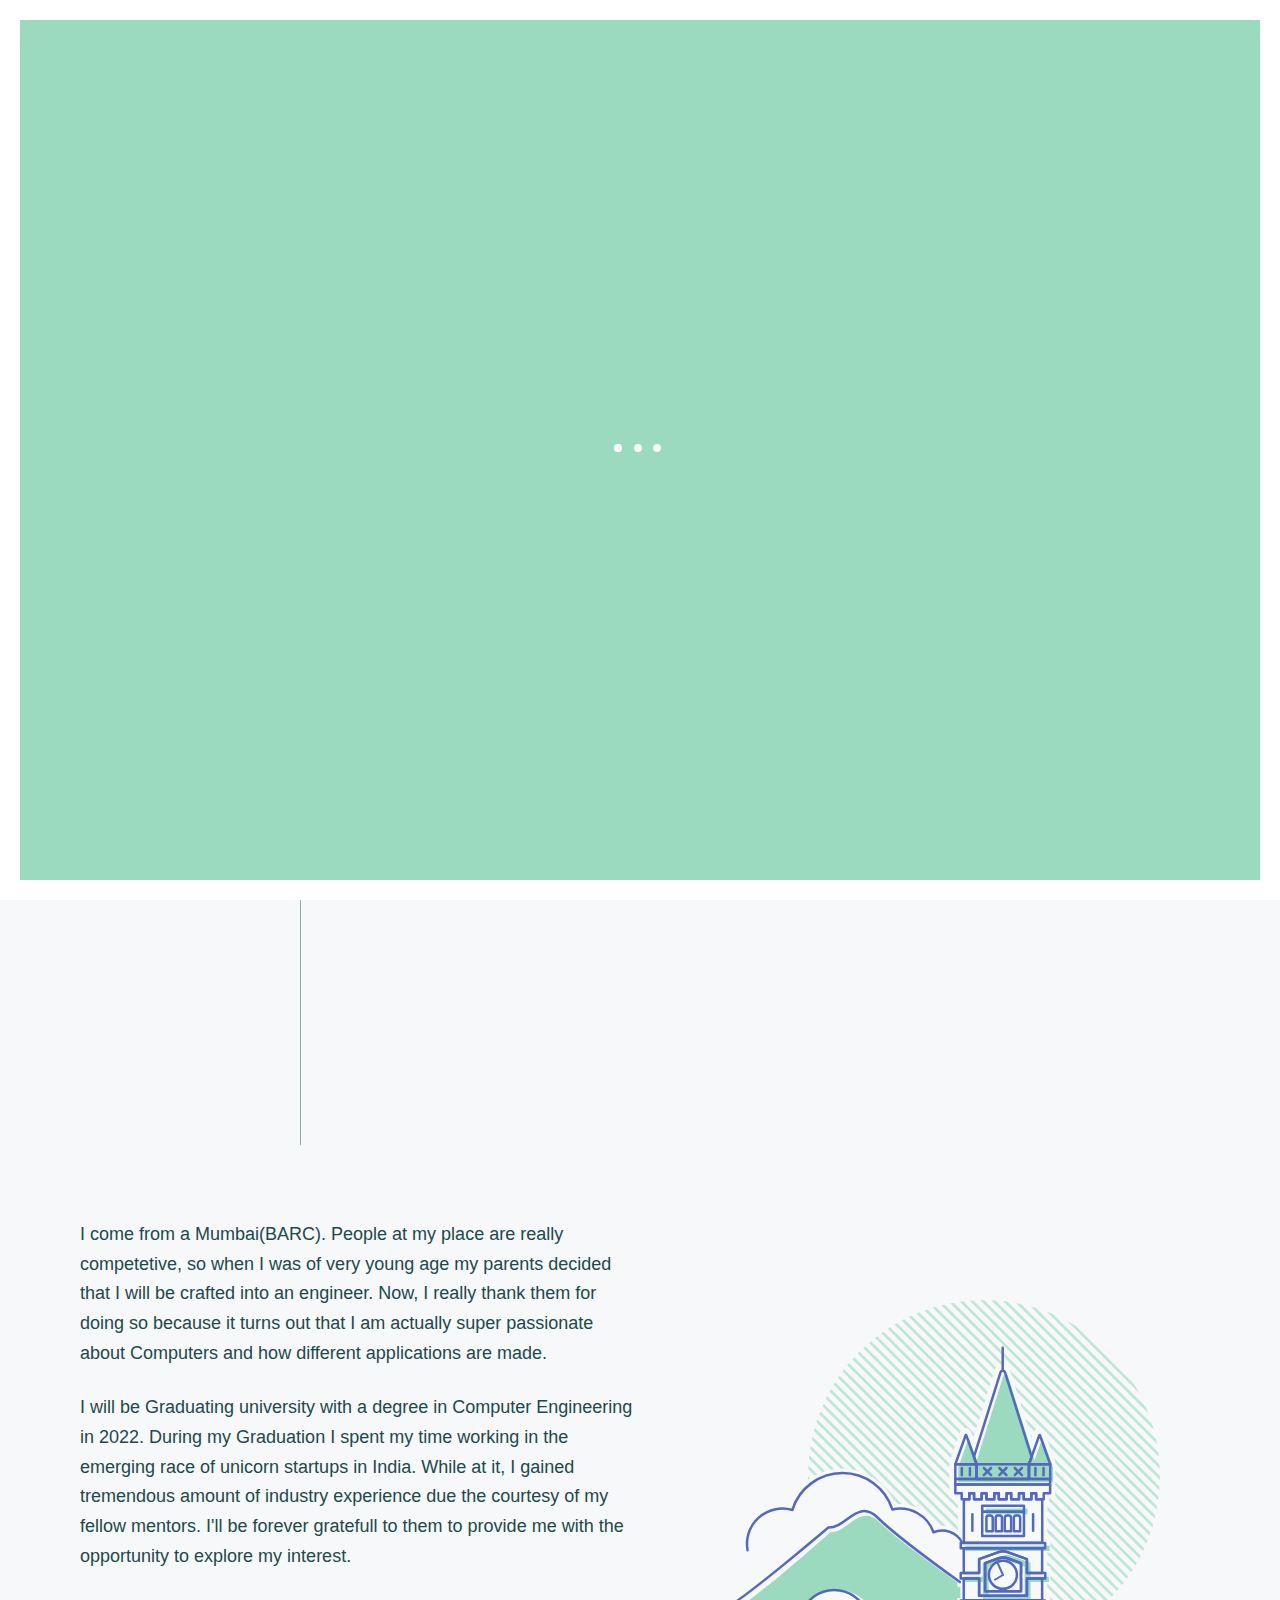
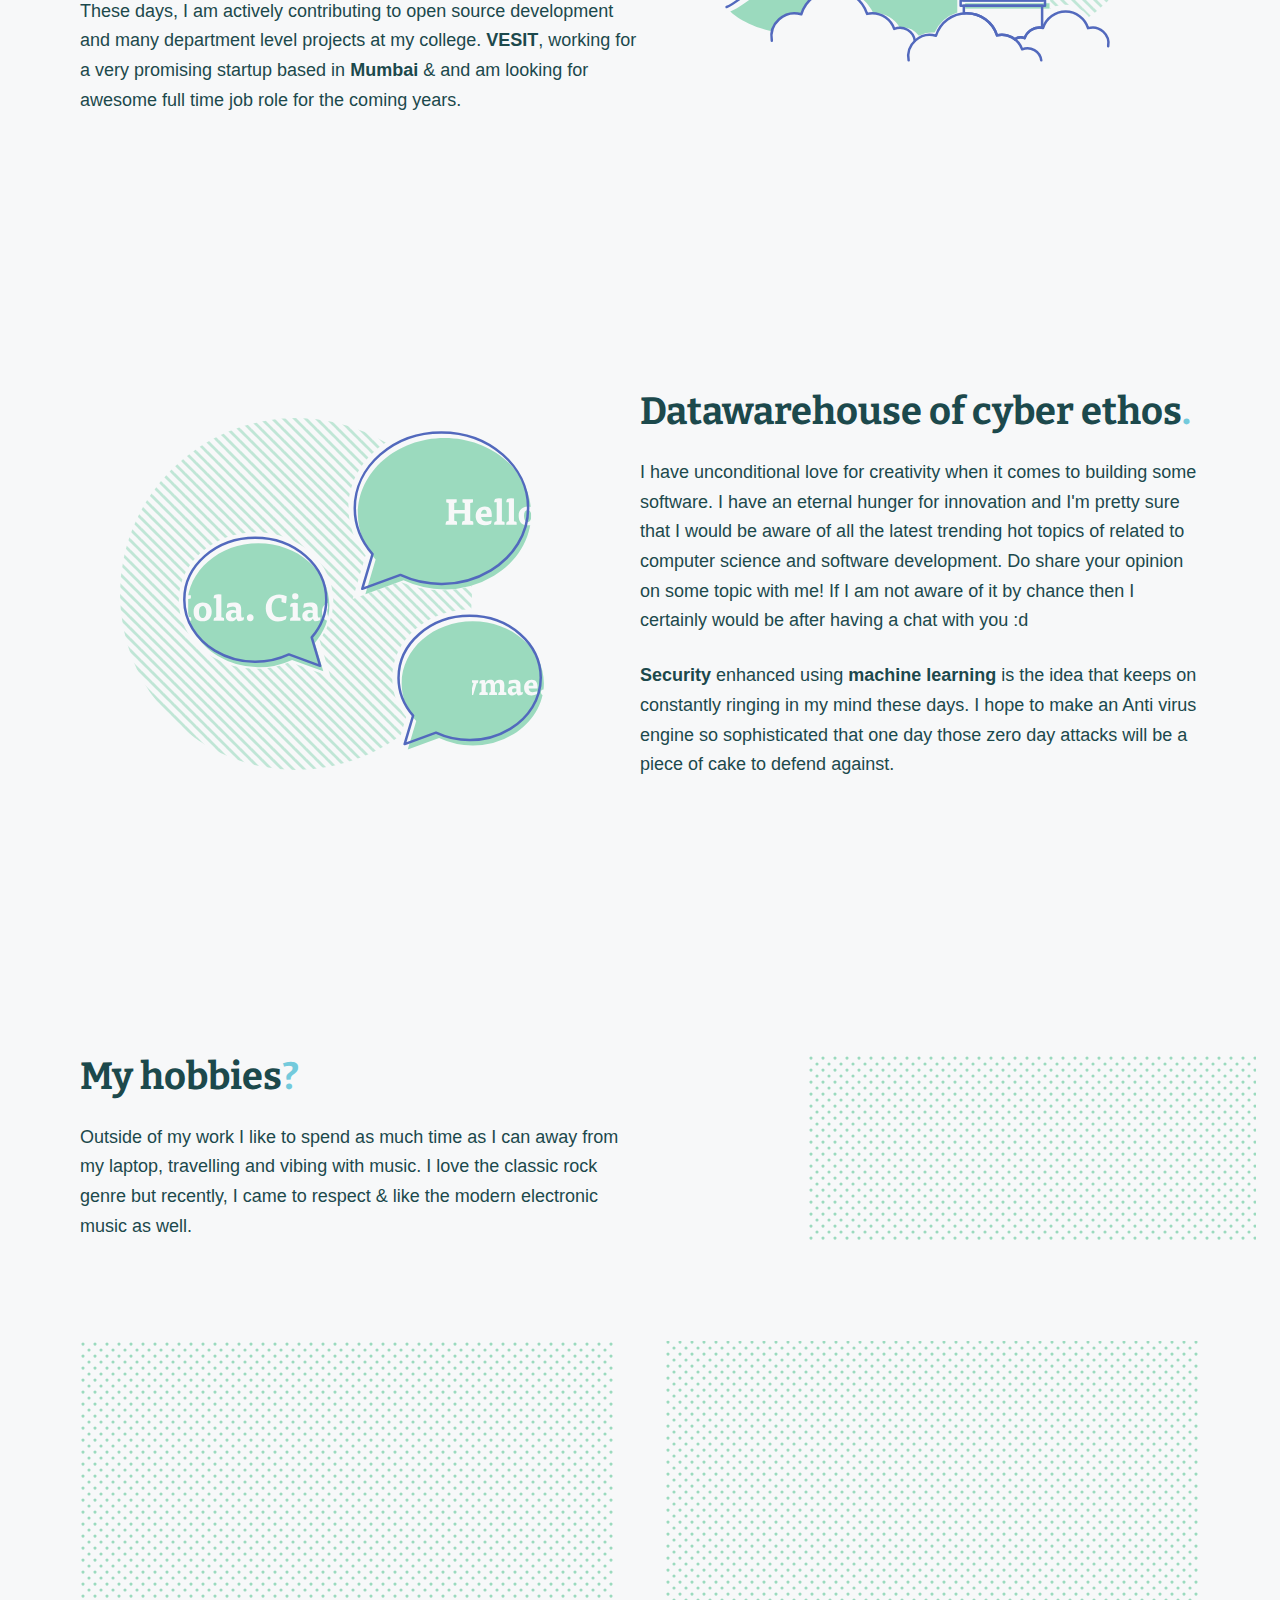
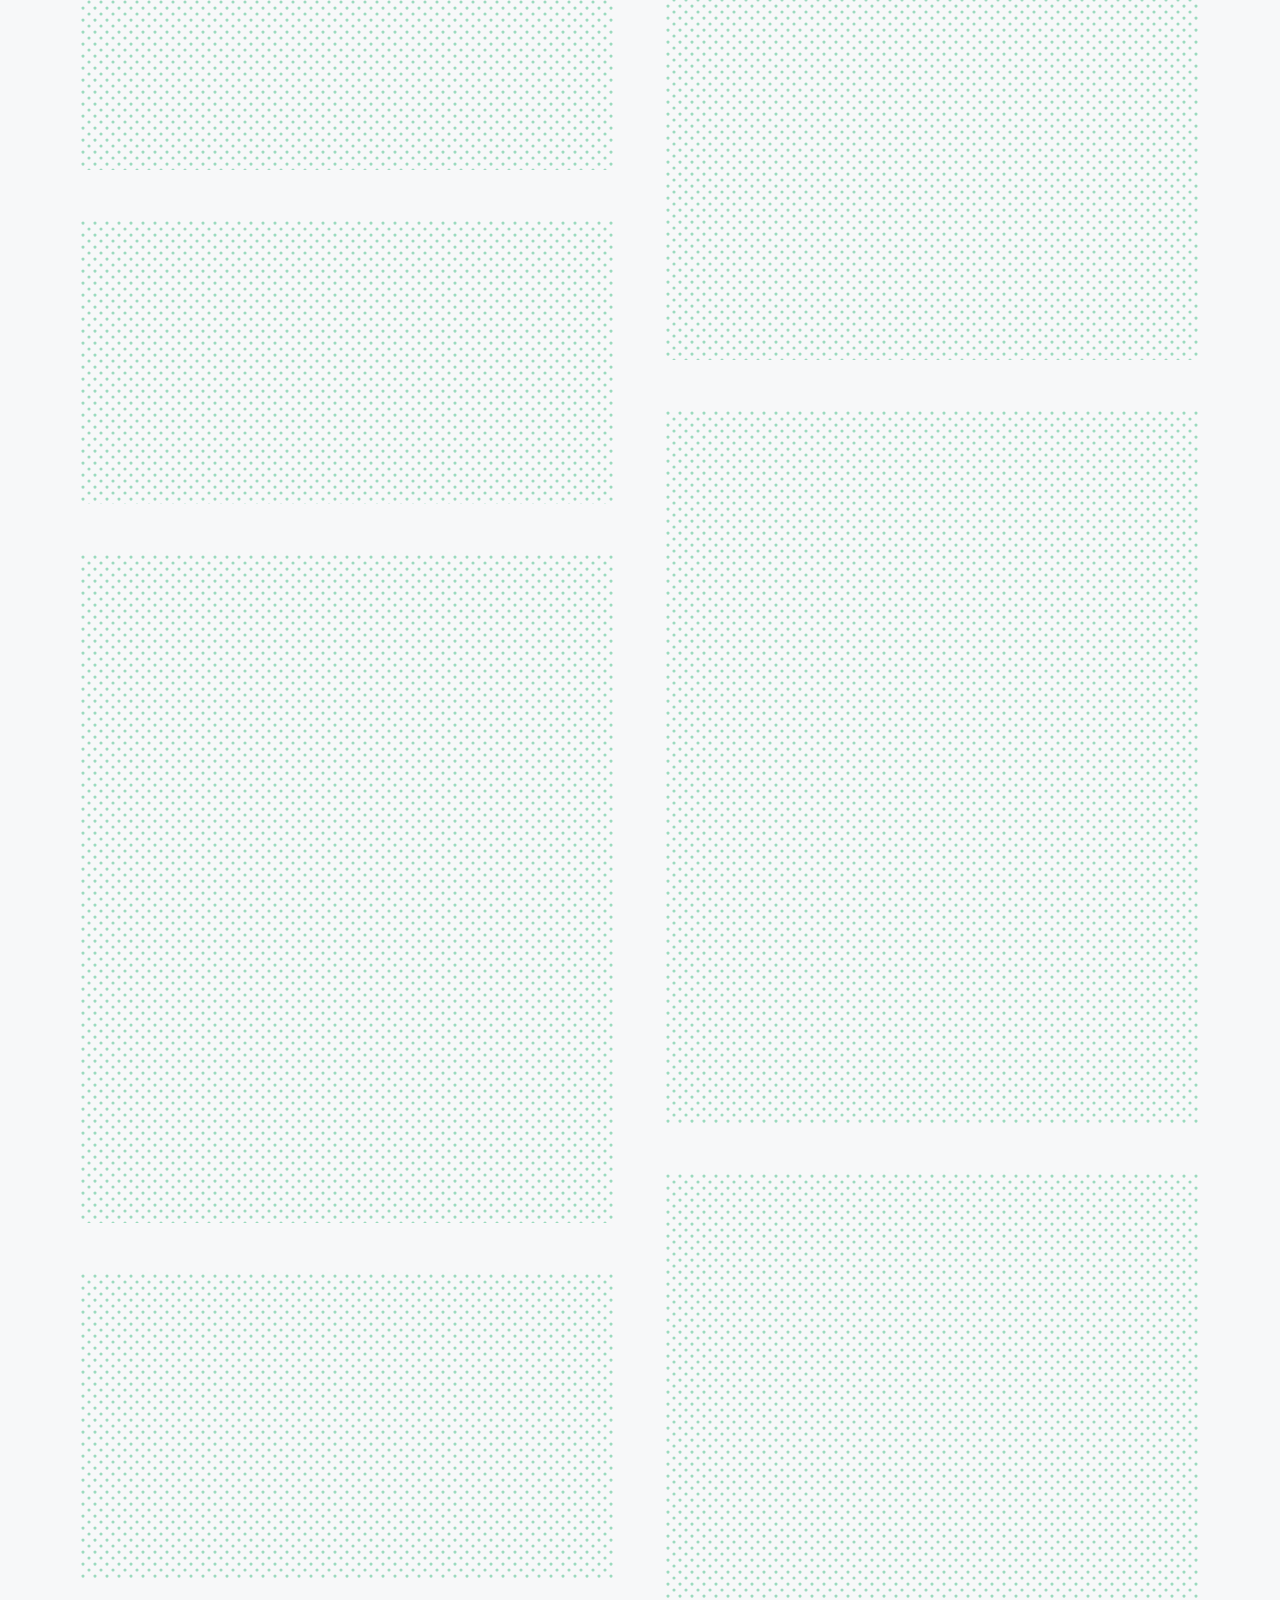
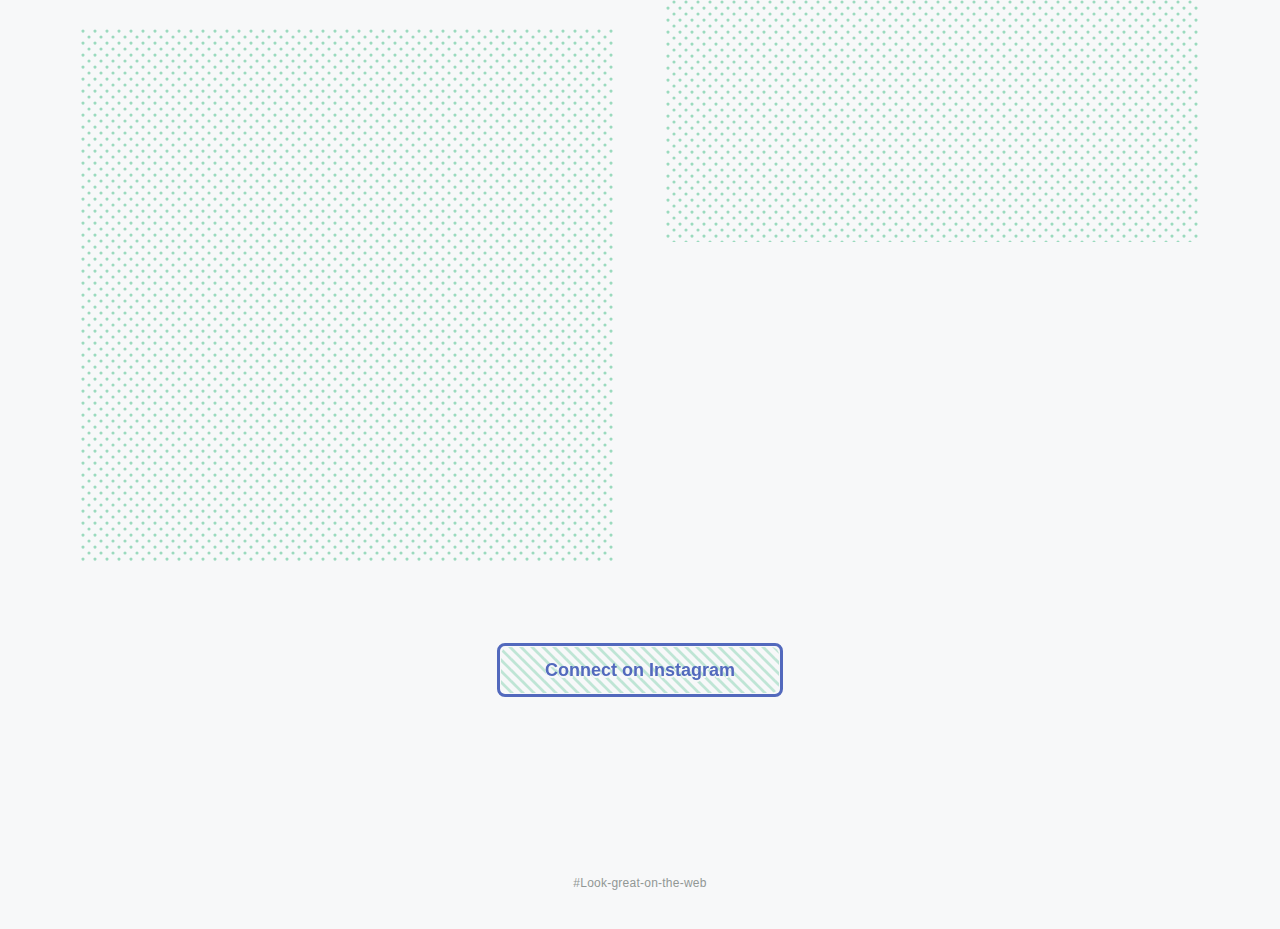
==== about/index.html @ edef2be3 "Updated portfolio" ====
<!DOCTYPE html>
<html class="no-js" lang="en">
  <meta http-equiv="content-type" content="text/html;charset=UTF-8" />
  <head>
    <meta charset="UTF-8" />
    <meta name="viewport" content="width=device-width,initial-scale=1" />
    <meta http-equiv="X-UA-Compatible" content="ie=edge" />
    <title>Who I am - Aditya Mohan</title>
    <meta
      name="description"
      content="I&#39;m a developer, designer and linguist who has been building for the web in some capacity since 2001."
    />
    <meta name="theme-color" content="#9bdabe" />
    <meta name="color-scheme" content="only light" />
    <link
      rel="apple-touch-icon"
      sizes="180x180"
      href="../assets/img/apple-touch-icon.png"
    />
    <link
      rel="icon"
      type="image/png"
      sizes="32x32"
      href="../assets/img/favicon-32x32.png"
    />
    <link
      rel="icon"
      type="image/png"
      sizes="16x16"
      href="../assets/img/favicon-16x16.png"
    />
    <link rel="icon" type="image/png" href="../assets/img/favicon.ico" />
    <meta property="og:site_name" content="Aditya Mohan Digital" />
    <meta property="og:type" content="website" />
    <meta property="og:locale" content="en_gb" />
    <meta property="og:url" content="index.html" />
    <meta property="og:title" content="Who I am - Aditya Mohan " />
    <meta
      property="og:description"
      content="I&#39;m a developer, designer and linguist who has been building for the web in some capacity since 2001."
    />
    <meta property="og:image" content="../assets/img/card.png" />
    <meta name="twitter:image" content="../assets/img/card.png" />
    <meta name="twitter:creator" content="@chifladoadiii16" />
    <script>
      document.querySelector("html").classList.add("js");
      document.querySelector("html").classList.remove("no-js");
    </script>
    <link
      href="https://fonts.googleapis.com/css?family=Bitter:400,700&amp;display=swap"
      rel="stylesheet"
    />
    <link rel="stylesheet" href="../assets/css/styles.css" />
    <style id="theme">
      :root {
        --bg: #f7f8f9;
        --line: #5269bd;
        --fill: #9bdabe;
        --text: #1c494c;
        --subtext: #73cadc;
        --duo: #9bdabe;
      }
      .stripes {
        background-image: url("data:image/svg+xml,%3Csvg xmlns='http://www.w3.org/2000/svg' viewBox='0 0 22.93 22.93'%3E%3Cpolygon fill='%239bdabe' points='0 8.18 14.75 22.93 22.74 22.93 0 0.19 0 8.18'/%3E%3Cpolygon fill='%239bdabe' points='22.93 8.37 22.93 0.38 22.56 0 14.56 0 22.93 8.37'/%3E%3C/svg%3E");
        background-size: 11px;
        opacity: 0.6;
      }
      .dots {
        background-image: url("data:image/svg+xml,%3Csvg version='1.1' id='Layer_1' xmlns='http://www.w3.org/2000/svg' xmlns:xlink='http://www.w3.org/1999/xlink' x='0px' y='0px' viewBox='0 0 22.9 22.9' style='enable-background:new 0 0 22.9 22.9;' xml:space='preserve'%3E%3Ccircle fill='%239bdabe' class='st0' cx='5.7' cy='5.9' r='3'/%3E%3Ccircle fill='%239bdabe' class='st0' cx='17.2' cy='17.2' r='3'/%3E%3C/svg%3E%0A");
        background-size: 12px;
      }
    </style>
  </head>
  <body>
    <a class="skip-link u-vhide" href="#main-content">Skip to content</a>
    <div class="loading loading--in">
      <div class="loading__mask"></div>
      <div class="loader">
        <div class="lds-ellipsis">
          <div></div>
          <div></div>
          <div></div>
          <div></div>
        </div>
      </div>
    </div>
    <div class="pagewrap">
      <div class="mainnav">
        <div class="logo-wrap">
          <a href="../index.html"
            ><span class="u-vhide">Back to the homepage</span>
            <span class="logo js-logo"
              ><div class="logo__blorenge">
                <div class="shade" data-drift="-10 -10">
                  <svg version="1.1" x="0px" y="0px" viewBox="0 0 256 256">
                    <polygon
                      class="filled-poly"
                      points="172,110 98,110 36.2,188 110.2,188 159.7,188 233.7,188 "
                    />
                  </svg>
                </div>
                <div class="logo">
                  <svg version="1.1" x="0px" y="0px" viewBox="0 0 256 256">
                    <polygon
                      class="stroke-poly"
                      points="90,99 28.2,177 151.7,177 "
                    />
                    <polygon
                      class="stroke-poly"
                      points="164,99 102.2,177 225.7,177 "
                    />
                    <line
                      class="stroke-poly"
                      x1="90"
                      y1="99"
                      x2="163.8"
                      y2="99"
                    />
                  </svg>
                </div></div></span
          ></a>
        </div>
        <div class="menu-link">
          <button
            class="menu-link__trigger js-menu-trigger"
            aria-expanded="false"
            aria-controls="main-menu"
          >
            <span class="menu-link__mask"
              ><span
                class="menu-link__label menu-link__label--close js-menu-label-close"
                aria-hidden="true"
                >Close</span
              >
              <span
                class="menu-link__label menu-link__label--open js-menu-label-open"
                aria-hidden="false"
                >Menu</span
              ></span
            >
          </button>
        </div>
        <a
          class="hire-me"
          href="mailto:mohanaditya1601@gmail.com?subject=🤘 Hi Aditya, I'd like to hire you"
          ><div class="shade" data-drift="-4 -6" data-drift-center="y">
            <svg xmlns="http://www.w3.org/2000/svg" viewBox="0 0 60 60">
              <path
                class="filled-path"
                d="M30.78,9.87c13.52,0,24.46,9.58,24.46,21.41a19.4,19.4,0,0,1-5,12.95h0l2.9,9.82L42.37,50.1h0a27.51,27.51,0,0,1-11.59,2.58,26.84,26.84,0,0,1-14-3.86C10.42,45,6.24,38.52,6.24,31.2,6.24,19.53,17.26,9.87,30.78,9.87Z"
              />
            </svg>
          </div>
          <div class="main">
            <svg xmlns="http://www.w3.org/2000/svg" viewBox="0 0 60 60">
              <path
                class="stroke-path"
                d="M27.78,5.87c13.52,0,24.46,9.58,24.46,21.41a19.4,19.4,0,0,1-5,12.95h0l2.9,9.82L39.37,46.1h0a27.51,27.51,0,0,1-11.59,2.58,26.84,26.84,0,0,1-14-3.86C7.42,41,3.24,34.52,3.24,27.2,3.24,15.53,14.26,5.87,27.78,5.87Z"
              />
            </svg>
          </div>
          Hire me</a
        >
      </div>
      <div class="main-menu js-menu" id="main-menu">
        <div class="main-menu__mask"></div>
        <div class="main-menu__flyout">
          <div class="main-menu__inr wrap">
            <ul class="social-links">
              <li class="social-links__item">
                <a
                  class="social-links__link social-links__link--tw"
                  href="https://twitter.com/chifladoadiii16"
                  rel="noopener noreferrer"
                  target="_blank"
                  >Follow me on Twitter</a
                >
              </li>
              <li class="social-links__item">
                <a
                  class="social-links__link social-links__link--in"
                  href="https://www.instagram.com/chiflado_adiiii16/"
                  rel="noopener noreferrer"
                  target="_blank"
                  >Follow me on Instagram</a
                >
              </li>
              <li class="social-links__item">
                <a
                  class="social-links__link social-links__link--gh"
                  href="https://github.com/TraXIcoN"
                  rel="noopener noreferrer"
                  target="_blank"
                  >Visit my GitHub</a
                >
              </li>
              <li class="social-links__item">
                <a
                  class="social-links__link social-links__link--li"
                  href="https://www.linkedin.com/in/aditya-mohan-b1ba7a182/"
                  rel="noopener noreferrer"
                  target="_blank"
                  >Follow me on LinkedIn</a
                >
              </li>
              <li class="social-links__item">
                <a
                  class="social-links__link social-links__link--email"
                  href="mailto:mohanaditya1601@gmail.com"
                  rel="noopener noreferrer"
                  target="_blank"
                  >Send me an Email</a
                >
              </li>
            </ul>
            <ul class="main-menu__links primary-links">
              <li class="primary-links__item">
                <a
                  aria-current="page"
                  class="primary-links__link t-primary"
                  href="../index.html"
                  aria-describedby="desc_home"
                  >Home</a
                >
                <span id="desc_home" class="primary-links__summary"
                  >Back to the home page.</span
                >
              </li>
              <li class="primary-links__item">
                <a
                  aria-current="page"
                  class="primary-links__link t-primary"
                  href="../work/index.html"
                  aria-describedby="desc_work"
                  >Work</a
                >
                <span id="desc_work" class="primary-links__summary"
                  >My approach to development.</span
                >
              </li>
              <li class="primary-links__item">
                <a
                  class="primary-links__link t-primary"
                  href="index.html"
                  aria-describedby="desc_about"
                  >About</a
                >
                <span id="desc_about" class="primary-links__summary"
                  >A little about me and my background.</span
                >
              </li>
              <li class="primary-links__item">
                <a
                  class="primary-links__link t-primary"
                  href="https://www.adityamohan.me"
                  aria-describedby="desc_writing"
                  >Writing</a
                >
                <span id="desc_writing" class="primary-links__summary"
                  >My latest writing on tech and life in general.</span
                >
              </li>
            </ul>
          </div>
        </div>
      </div>
      <main id="main-content" class="page-body page-body--header" tabindex="-1">
        <svg
          style="
            position: absolute;
            top: -900px;
            left: -900px;
            clip: rect(0, 0, 0, 0);
          "
        >
          <filter id="duotone_filter">
            <feColorMatrix
              type="matrix"
              result="grayscale"
              values="1 0 0 0 0
                  1 0 0 0 0
                  1 0 0 0 0
                  0 0 0 1 0"
            />
            <feComponentTransfer
              color-interpolation-filters="sRGB"
              result="duotone"
            >
              <feFuncR
                type="table"
                tableValues="0.01568627450980392 0.6588235294117647"
              ></feFuncR>
              <feFuncG
                type="table"
                tableValues="0.35294117647058826 0.984313725490196"
              ></feFuncG>
              <feFuncB
                type="table"
                tableValues="0.2 0.8392156862745098"
              ></feFuncB>
              <feFuncA type="table" tableValues="0 1"></feFuncA>
            </feComponentTransfer>
          </filter>
        </svg>
        <div class="section">
          <header class="page-header">
            <div class="page-header__inr">
              <div
                class="page-header__content"
                data-reveal="is-onscreen"
                data-prlx="0 0.25"
              >
                <div class="article-heading">
                  <h1
                    class="article-heading__title t-heading t-medium:s t-bigger:m t-biggest:l"
                  >
                    <span>About me<span class="dot">.</span></span>
                  </h1>
                </div>
                <p
                  class="page-header__lede t-primary lh-loose t-body:s t-sublede:m t-lede:l reveal-content"
                >
                  I'm a <b>developer</b>, <b>Musician</b> and
                  <b>bibliophile</b> who has been around the software industry
                  in some capacity since 2017. I am ambitious and driven, fast
                  learner, a people person, hardworking & outrageously creative.
                </p>
                <span class="page-header__scroll" aria-hidden="true"
                  ><span
                    ><span>S</span> <span>c</span> <span>r</span>
                    <span>o</span> <span>l</span> <span>l</span></span
                  ></span
                >
              </div>
            </div>
          </header>
          <div class="panels panels--centred" data-reveal="is-onscreen">
            <div class="panels__main">
              <div class="flow">
                <p>
                  I come from a Mumbai(BARC). People at my place are really
                  competetive, so when I was of very young age my parents
                  decided that I will be crafted into an engineer. Now, I really
                  thank them for doing so because it turns out that I am
                  actually super passionate about Computers and how different
                  applications are made.
                </p>
                <p>
                  I will be Graduating university with a degree in Computer
                  Engineering in 2022. During my Graduation I spent my time
                  working in the emerging race of unicorn startups in India.
                  While at it, I gained tremendous amount of industry experience
                  due the courtesy of my fellow mentors. I'll be forever
                  gratefull to them to provide me with the opportunity to
                  explore my interest.
                </p>
                <p>
                  These days, I am actively contributing to open source
                  development and many department level projects at my college.
                  <b>VESIT</b>, working for a very promising startup based in
                  <b>Mumbai</b> & and am looking for awesome full time job role
                  for the coming years.
                </p>
              </div>
            </div>
            <div class="panels__side">
              <div class="circle">
                <div class="circle__inr" data-reveal="is-active">
                  <div class="circle__bg stripes" data-drift="-10 -14"></div>
                  <div class="illustration illustration--aber">
                    <svg
                      xmlns="http://www.w3.org/2000/svg"
                      viewBox="0 0 512 512"
                    >
                      <path
                        class="svg-bg"
                        d="M6.71,411.74c1.14-.35,6-2.56,24.06-16.12V352H30.3l-.9-4.92a51.23,51.23,0,0,1,59.29-59.71A73.09,73.09,0,0,1,224.47,287a51.18,51.18,0,0,1,52.14,28.55,35.23,35.23,0,0,1,39,18.42h26.25v62.26H256.45L9.13,423.44Z"
                      />
                      <path
                        class="svg-bg"
                        d="M476.33,436.22c-.44,0-.89,0-1.33,0a37.32,37.32,0,0,0-52.47-15.17V401.62h-3.69V387.43h4v-21h-4V348.9h3.82v-21H419V286h1.92v-7.42h8.17V260.22h.13V233.06l-13.67-38.4a7.42,7.42,0,0,0-14,0l-2.84,8-27.83-88.24a10,10,0,0,0-19,0L324.11,202.6l-2.83-7.94a7.42,7.42,0,0,0-14,0l-13.67,38.4v45.51h8.16V286h2.74v41.94h-4v21h3.83v17.57h-3.83v21h3.83v14.19h-4v18.5a47.64,47.64,0,0,0-29,25.66c-1.12-.11-2.24-.16-3.36-.16a34.48,34.48,0,0,0-16.72,4.31,26.21,26.21,0,0,0-24.43-10.48,36.86,36.86,0,0,0-32-18.7q-1,0-2,.06a51.23,51.23,0,0,0-93.3.15A36.83,36.83,0,0,0,59.4,464.25L69,462.48v36.27H499V474.36h3.26l1.06-5.79a27.83,27.83,0,0,0,.46-5A27.43,27.43,0,0,0,476.33,436.22Zm-57.49-13.63h1.37c-.46.33-.92.67-1.37,1Z"
                      />
                    </svg>
                    <div class="illustration__layer" data-drift="-5 -8">
                      <svg
                        xmlns="http://www.w3.org/2000/svg"
                        viewBox="0 0 512 512"
                      >
                        <rect
                          class="svg-fill"
                          x="313.95"
                          y="340.07"
                          width="107.99"
                          height="6.85"
                        />
                        <rect
                          class="svg-fill"
                          x="313.82"
                          y="413.76"
                          width="107.99"
                          height="6.85"
                        />
                        <path
                          class="svg-fill"
                          d="M372.64,352.94a16.72,16.72,0,0,0-11.46,0L336.32,362v17.74H312.78v6.85h23.54v22.25H397.5V386.63H421v-6.85H397.5V362Zm17.29,26.84h-.08v6.85h.08v16.45h-46V367.15l17.3-6.31a16.72,16.72,0,0,1,11.42,0l17.31,6.31Z"
                        />
                        <path
                          class="svg-fill"
                          d="M413.09,202.85a.36.36,0,0,0-.69,0l-9.89,27.79L368.36,122.33a2.9,2.9,0,0,0-5.53,0L328.72,230.62l3.38,9.48-13.27-37.25a.36.36,0,0,0-.68,0L304.89,240.1h0V259H426.35V240.1Z"
                        />
                        <rect
                          class="svg-fill"
                          x="340.25"
                          y="292.54"
                          width="53.44"
                          height="7.51"
                        />
                        <path
                          class="svg-fill"
                          d="M98.9,426.25a37.24,37.24,0,0,1,4,.21,51.24,51.24,0,0,1,93.3-.16c.67,0,1.34-.05,2-.05A36.87,36.87,0,0,1,230.22,445a26.19,26.19,0,0,1,24.42,10.48,34.45,34.45,0,0,1,16.73-4.32c1.12,0,2.24.06,3.35.17a47.7,47.7,0,0,1,29-25.67V407.12h4V393l-.07,0h-3.76v-6.16c-19.86-14-78.4-55.86-99.63-76.56-25.74-25.09-40.42,13.32-63.1,12.56,0,0-106.38,95.66-128,101.43,0,0,16.5,17.06,51.72,24.9A36.87,36.87,0,0,1,98.9,426.25Z"
                        />
                      </svg>
                    </div>
                    <div class="illustration__layer">
                      <svg
                        id="Layer_1"
                        data-name="Layer 1"
                        xmlns="http://www.w3.org/2000/svg"
                        viewBox="0 0 512 512"
                      >
                        <path
                          class="svg-stroke-thin"
                          d="M35.3,346a45.22,45.22,0,0,1,57.27-51.56,67.08,67.08,0,0,1,128-.73,45.19,45.19,0,0,1,52.65,29.14,29.19,29.19,0,0,1,36.76,13.16"
                        />
                        <path
                          class="svg-stroke-thin"
                          d="M307.1,386.69s-79.49-57.27-105.23-82.36-40.42,13.31-63.1,12.56c0,0-114.29,96.77-130.3,101.69"
                        />
                        <path
                          class="svg-stroke-thin"
                          d="M66.34,461.8a29.74,29.74,0,0,1,37.71-33.94,44.17,44.17,0,0,1,84.25-.49,30.2,30.2,0,0,1,6.57-.74A29.77,29.77,0,0,1,223,446.56a19.24,19.24,0,0,1,26.35,15.24"
                        />
                        <path
                          class="svg-stroke-thin"
                          d="M496.86,468.85a20.32,20.32,0,0,0-25.76-23.19,30.17,30.17,0,0,0-57.55-.33,20.3,20.3,0,0,0-23.69,13.11,13.15,13.15,0,0,0-12.51,1.39"
                        />
                        <path
                          class="svg-stroke-thin"
                          d="M241.46,486.85a27.62,27.62,0,0,1,35-31.49,41,41,0,0,1,78.16-.45,27.63,27.63,0,0,1,32.16,17.8,17.84,17.84,0,0,1,24.44,14.14"
                        />
                        <circle
                          class="svg-stroke-thin"
                          cx="362.14"
                          cy="377.38"
                          r="17.95"
                        />
                        <path
                          class="svg-stroke-thin"
                          d="M331.69,375.08V357.33l24.87-9.1a16.69,16.69,0,0,1,11.45,0l24.86,9.1v17.75h19.44V343.39H312v31.69Z"
                        />
                        <path
                          class="svg-stroke-thin"
                          d="M385.3,375.08V362.45L368,356.14a16.61,16.61,0,0,0-11.42,0l-17.3,6.31v35.93h46V381.92h-.08v-6.84Z"
                        />
                        <polygon
                          class="svg-stroke-thin"
                          points="392.87 381.92 392.87 404.17 331.69 404.17 331.69 381.92 311.98 381.92 311.98 410.03 412.31 410.03 412.31 381.92 392.87 381.92"
                        />
                        <rect
                          class="svg-stroke-thin"
                          x="308.15"
                          y="336.54"
                          width="107.99"
                          height="6.85"
                        />
                        <rect
                          class="svg-stroke-thin"
                          x="308.01"
                          y="410.23"
                          width="107.99"
                          height="6.85"
                        />
                        <path
                          class="svg-stroke-thin"
                          d="M416.34,375.08H392.87V357.33L368,348.23a16.69,16.69,0,0,0-11.45,0l-24.87,9.1v17.75H308.15v6.84h23.54v22.25h61.18V381.92h23.47Zm-31,23.3h-46V362.45l17.3-6.31a16.61,16.61,0,0,1,11.42,0l17.31,6.31v12.63h-.08v6.84h.08Z"
                        />
                        <polygon
                          class="svg-stroke-thin"
                          points="414.38 261.78 412.79 261.78 406.71 261.78 406.22 261.78 404.62 261.78 398.55 261.78 396.95 261.78 396.46 261.78 390.88 261.78 390.63 261.78 390.38 261.78 388.79 261.78 382.72 261.78 382.72 261.78 382.47 261.78 381.12 261.78 380.87 261.78 380.63 261.78 375.05 261.78 374.8 261.78 374.55 261.78 374.31 261.78 372.96 261.78 372.96 261.78 372.71 261.78 366.88 261.78 366.64 261.78 365.29 261.78 365.04 261.78 364.79 261.78 364.55 261.78 359.21 261.78 358.97 261.78 358.72 261.78 358.47 261.78 357.12 261.78 356.88 261.78 351.05 261.78 350.8 261.78 350.8 261.78 349.45 261.78 349.21 261.78 348.96 261.78 348.71 261.78 343.13 261.78 342.89 261.78 342.64 261.78 341.29 261.78 341.04 261.78 341.04 261.78 334.97 261.78 333.37 261.78 333.13 261.78 332.88 261.78 327.3 261.78 326.81 261.78 325.21 261.78 319.14 261.78 317.54 261.78 317.05 261.78 310.97 261.78 309.38 261.78 301.21 261.78 301.21 273.06 309.38 273.06 309.38 280.48 319.14 280.48 319.14 273.06 325.21 273.06 325.21 280.48 334.97 280.48 334.97 273.06 341.04 273.06 341.04 280.48 341.04 280.48 341.29 280.48 350.8 280.48 350.8 280.48 351.05 280.48 351.05 273.06 356.88 273.06 356.88 280.48 357.12 280.48 366.64 280.48 366.88 280.48 366.88 273.06 372.71 273.06 372.71 280.48 372.96 280.48 372.96 280.48 382.47 280.48 382.72 280.48 382.72 280.48 382.72 273.06 388.79 273.06 388.79 280.48 398.55 280.48 398.55 273.06 404.62 273.06 404.62 280.48 414.38 280.48 414.38 273.06 422.55 273.06 422.55 261.78 414.38 261.78"
                        />
                        <rect
                          class="svg-stroke-thin"
                          x="301.21"
                          y="254.71"
                          width="121.33"
                          height="7.07"
                        />
                        <rect
                          class="svg-stroke-thin"
                          x="301.21"
                          y="235.83"
                          width="27.21"
                          height="18.88"
                        />
                        <line
                          class="svg-stroke-thin"
                          x1="309.5"
                          y1="240.65"
                          x2="309.5"
                          y2="249.93"
                        />
                        <line
                          class="svg-stroke-thin"
                          x1="319.89"
                          y1="240.65"
                          x2="319.89"
                          y2="249.93"
                        />
                        <path
                          class="svg-stroke-thin"
                          d="M314.48,198.57l-13.27,37.26h27.22l-13.27-37.26A.36.36,0,0,0,314.48,198.57Z"
                        />
                        <rect
                          class="svg-stroke-thin"
                          x="395.47"
                          y="235.83"
                          width="27.21"
                          height="18.88"
                        />
                        <line
                          class="svg-stroke-thin"
                          x1="403.76"
                          y1="240.65"
                          x2="403.76"
                          y2="249.93"
                        />
                        <line
                          class="svg-stroke-thin"
                          x1="414.15"
                          y1="240.65"
                          x2="414.15"
                          y2="249.93"
                        />
                        <path
                          class="svg-stroke-thin"
                          d="M408.73,198.57l-13.26,37.26h27.21l-13.26-37.26A.37.37,0,0,0,408.73,198.57Z"
                        />
                        <path
                          class="svg-stroke-thin"
                          d="M398.84,226.36l-34.15-108.3a2.9,2.9,0,0,0-5.53,0L325.05,226.35l3.38,9.48v18.88h67V235.83Z"
                        />
                        <line
                          class="svg-stroke-thin"
                          x1="361.88"
                          y1="115.97"
                          x2="361.88"
                          y2="86.78"
                        />
                        <rect
                          class="svg-stroke-thin"
                          x="328.43"
                          y="235.83"
                          width="67.04"
                          height="18.88"
                        />
                        <line
                          class="svg-stroke-thin"
                          x1="337.76"
                          y1="240.65"
                          x2="346.86"
                          y2="249.75"
                        />
                        <line
                          class="svg-stroke-thin"
                          x1="346.86"
                          y1="240.65"
                          x2="337.76"
                          y2="249.75"
                        />
                        <line
                          class="svg-stroke-thin"
                          x1="357.56"
                          y1="240.65"
                          x2="366.65"
                          y2="249.75"
                        />
                        <line
                          class="svg-stroke-thin"
                          x1="366.65"
                          y1="240.65"
                          x2="357.56"
                          y2="249.75"
                        />
                        <line
                          class="svg-stroke-thin"
                          x1="377.35"
                          y1="240.65"
                          x2="386.44"
                          y2="249.75"
                        />
                        <line
                          class="svg-stroke-thin"
                          x1="386.44"
                          y1="240.65"
                          x2="377.35"
                          y2="249.75"
                        />
                        <polygon
                          class="svg-stroke-thin"
                          points="404.62 280.48 404.62 273.06 398.55 273.06 398.55 280.48 388.79 280.48 388.79 273.06 382.72 273.06 382.72 280.48 382.72 280.48 382.47 280.48 372.96 280.48 372.96 280.48 372.71 280.48 372.71 273.06 366.88 273.06 366.88 280.48 366.64 280.48 357.12 280.48 356.88 280.48 356.88 273.06 351.05 273.06 351.05 280.48 350.8 280.48 350.8 280.48 341.29 280.48 341.04 280.48 341.04 280.48 341.04 273.06 334.97 273.06 334.97 280.48 325.21 280.48 325.21 273.06 319.14 273.06 319.14 280.48 312.12 280.48 312.12 336.39 412.45 336.39 412.45 280.48 404.62 280.48"
                        />
                        <rect
                          class="svg-stroke-thin"
                          x="335.63"
                          y="289.01"
                          width="53.44"
                          height="7.51"
                        />
                        <rect
                          class="svg-stroke-thin"
                          x="335.63"
                          y="296.52"
                          width="53.44"
                          height="31.09"
                        />
                        <path
                          class="svg-stroke-thin"
                          d="M379.19,301.38h1.93a3.08,3.08,0,0,1,3.08,3.08v17.28a0,0,0,0,1,0,0h-8.09a0,0,0,0,1,0,0V304.45a3.08,3.08,0,0,1,3.08-3.08Z"
                        />
                        <path
                          class="svg-stroke-thin"
                          d="M367.6,301.38h1.93a3.08,3.08,0,0,1,3.08,3.08v17.28a0,0,0,0,1,0,0h-8.09a0,0,0,0,1,0,0V304.45a3.08,3.08,0,0,1,3.08-3.08Z"
                        />
                        <path
                          class="svg-stroke-thin"
                          d="M355.92,301.38h1.93a3.08,3.08,0,0,1,3.08,3.08v17.28a0,0,0,0,1,0,0h-8.09a0,0,0,0,1,0,0V304.45A3.08,3.08,0,0,1,355.92,301.38Z"
                        />
                        <path
                          class="svg-stroke-thin"
                          d="M344,301.38H346a3.08,3.08,0,0,1,3.08,3.08v17.28a0,0,0,0,1,0,0H341a0,0,0,0,1,0,0V304.45A3.08,3.08,0,0,1,344,301.38Z"
                        />
                        <line
                          class="svg-stroke-thin"
                          x1="323.02"
                          y1="299.89"
                          x2="323.02"
                          y2="320.83"
                        />
                        <line
                          class="svg-stroke-thin"
                          x1="400.77"
                          y1="299.89"
                          x2="400.77"
                          y2="320.83"
                        />
                        <path
                          class="svg-stroke-thin"
                          d="M315.59,426.47a41,41,0,0,1,39,28.44,27.81,27.81,0,0,1,6.1-.68,27.49,27.49,0,0,1,16.66,5.61,13.1,13.1,0,0,1,12.5-1.4,20.35,20.35,0,0,1,19.19-13.62,20.58,20.58,0,0,1,3.26.27V416.93H312.12v9.69C313.26,426.52,314.42,426.47,315.59,426.47Z"
                        />
                      </svg>
                    </div>
                    <div class="clock js-clock">
                      <div class="clock-pivot">
                        <div
                          class="clock-pivot__hand clock-pivot__hand--hour"
                        ></div>
                      </div>
                      <div class="clock-pivot">
                        <div
                          class="clock-pivot__hand clock-pivot__hand--minute"
                        ></div>
                      </div>
                    </div>
                  </div>
                </div>
              </div>
            </div>
          </div>
          <div
            class="panels panels--centred panels--reversed"
            data-reveal="is-onscreen"
          >
            <div class="panels__main">
              <div class="flow">
                <h2 class="t-heading t-lede:s t-medium:m t-medium:l">
                  Datawarehouse of cyber ethos<span class="dot">.</span>
                </h2>
                <p>
                  I have unconditional love for creativity when it comes to
                  building some software. I have an eternal hunger for
                  innovation and I'm pretty sure that I would be aware of all
                  the latest trending hot topics of related to computer science
                  and software development. Do share your opinion on some topic
                  with me! If I am not aware of it by chance then I certainly
                  would be after having a chat with you :d
                </p>
                <p>
                  <b>Security</b> enhanced using <b>machine learning</b> is the
                  idea that keeps on constantly ringing in my mind these days. I
                  hope to make an Anti virus engine so sophisticated that one
                  day those zero day attacks will be a piece of cake to defend
                  against.
                </p>
              </div>
            </div>
            <div class="panels__side">
              <div class="circle">
                <div class="circle__inr" data-reveal="is-active">
                  <div class="circle__bg stripes" data-drift="-10 -14"></div>
                  <div class="illustration illustration--lang">
                    <svg
                      xmlns="http://www.w3.org/2000/svg"
                      viewBox="0 0 512 512"
                    >
                      <path
                        class="svg-bg"
                        d="M263.14,201.69c-14.3-17.93-21.83-38.81-21.83-60.64,0-57.86,53.36-104.94,118.94-104.94s118.94,47,118.94,104.74c0,34.66-19.26,67-51.52,86.55A128.69,128.69,0,0,1,360.25,246a131,131,0,0,1-52.85-10.93l-60.75,22.19Z"
                      />
                      <path
                        class="svg-bg"
                        d="M166.27,337.83a108.82,108.82,0,0,1-43.33,8.84,106.9,106.9,0,0,1-56-15.46C40.1,315,24.06,288,24.06,259.1c0-48.11,44.36-87.25,98.88-87.25s98.87,39.22,98.87,87.41c0,18-6.11,35.17-17.73,50l14.12,47.55Z"
                      />
                      <path
                        class="svg-bg"
                        d="M315.06,408.36c-11.63-14.83-17.76-32.05-17.76-50.06,0-48.27,44.43-87.54,99-87.54s99,39.2,99,87.38c0,28.94-16.06,55.95-43,72.24a107.07,107.07,0,0,1-56.07,15.47A109,109,0,0,1,352.92,437l-52,19Z"
                      />
                    </svg>
                    <div class="illustration__layer" data-drift="-4 -8">
                      <svg
                        xmlns="http://www.w3.org/2000/svg"
                        viewBox="0 0 512 512"
                      >
                        <path
                          class="svg-fill"
                          d="M364.25,51.11c-61.25,0-110.94,43.4-110.94,96.94,0,22.11,8.52,42.39,22.71,58.82h0l-13.18,44.42,48.88-17.85h0A123.92,123.92,0,0,0,364.25,245a121.19,121.19,0,0,0,63.28-17.44c28.8-17.44,47.66-46.65,47.66-79.71C475.19,94.51,425.5,51.11,364.25,51.11Z"
                        />
                        <path
                          class="svg-fill"
                          d="M125.94,185.85c50.17,0,90.87,35.56,90.87,79.41,0,18.11-7,34.73-18.61,48.18L209,349.82l-40-14.61a101.56,101.56,0,0,1-43,9.46A99.29,99.29,0,0,1,74.1,330.39c-23.59-14.29-39-38.21-39-65.29C35.06,221.41,75.77,185.85,125.94,185.85Z"
                        />
                        <path
                          class="svg-fill"
                          d="M400.33,285.76c-50.26,0-91,35.61-91,79.54,0,18.14,7,34.78,18.64,48.26h0L317.12,450l40.11-14.65h0a101.52,101.52,0,0,0,43.1,9.49,99.39,99.39,0,0,0,51.92-14.31c23.63-14.31,39.11-38.28,39.11-65.4C491.36,321.37,450.59,285.76,400.33,285.76Z"
                        />
                      </svg>
                      <div class="text text--a">
                        <div data-prlx="-0.3 0" class="text__inr"></div>
                      </div>
                      <div class="text text--b">
                        <div data-prlx="0.25 0" class="text__inr"></div>
                      </div>
                      <div class="text text--c">
                        <div data-prlx="-0.15 0" class="text__inr"></div>
                      </div>
                    </div>
                    <div class="illustration__layer">
                      <svg
                        xmlns="http://www.w3.org/2000/svg"
                        viewBox="0 0 512 512"
                      >
                        <path
                          class="svg-stroke-thin"
                          d="M360.25,44.11c-61.25,0-110.94,43.4-110.94,96.94,0,22.11,8.52,42.39,22.71,58.82h0l-13.18,44.42,48.88-17.85h0A123.92,123.92,0,0,0,360.25,238a121.19,121.19,0,0,0,63.28-17.44c28.8-17.44,47.66-46.65,47.66-79.71C471.19,87.51,421.5,44.11,360.25,44.11Z"
                        />
                        <path
                          class="svg-stroke-thin"
                          d="M121.94,178.85c50.17,0,90.87,35.56,90.87,79.41,0,18.11-7,34.73-18.61,48.18L205,342.82l-40-14.61a101.56,101.56,0,0,1-43,9.46A99.29,99.29,0,0,1,70.1,323.39c-23.59-14.29-39-38.21-39-65.29C31.06,214.41,71.77,178.85,121.94,178.85Z"
                        />
                        <path
                          class="svg-stroke-thin"
                          d="M396.33,278.76c-50.26,0-91,35.61-91,79.54,0,18.14,7,34.78,18.64,48.26h0L313.12,443l40.11-14.65h0a101.52,101.52,0,0,0,43.1,9.49,99.39,99.39,0,0,0,51.92-14.31c23.63-14.31,39.11-38.28,39.11-65.4C487.36,314.37,446.59,278.76,396.33,278.76Z"
                        />
                      </svg>
                    </div>
                  </div>
                  <style>
                    .text__inr {
                      background-image: url("data:image/svg+xml,%3Csvg xmlns='http://www.w3.org/2000/svg' viewBox='0 0 1509.85 68.29'%3E%3Cpath fill='%23f7f8f9' d='M14.56,33.45V43.92a20.56,20.56,0,0,1,3.73.72,14.35,14.35,0,0,1,.2,4.7H2.15a18.21,18.21,0,0,1,1-4.6,25.24,25.24,0,0,1,3.52-.82V18.43a19.35,19.35,0,0,1-3.37-.61,14.48,14.48,0,0,1,0-4.7H18a15.8,15.8,0,0,1-.1,4.7,16.7,16.7,0,0,1-3.37.56v10H29.43v-10a15.33,15.33,0,0,1-3-.61,16.47,16.47,0,0,1-.05-4.7H41.12a15.77,15.77,0,0,1-.1,4.7,20.52,20.52,0,0,1-3.73.56V43.92a24.65,24.65,0,0,1,4.09.72,14.4,14.4,0,0,1,.31,3.17,10,10,0,0,1-.11,1.53H25.29a20.71,20.71,0,0,1,.92-4.6,22.63,22.63,0,0,1,3.22-.82V33.45Z'/%3E%3Cpath fill='%23f7f8f9' d='M52.77,38.46c.41,4,2.91,6.18,6.95,6.18a30,30,0,0,0,8-1.33,9.25,9.25,0,0,1-1.28,5,19.18,19.18,0,0,1-8.68,1.94c-8.13,0-12.72-5.47-12.72-12.82,0-8.08,5.16-13.85,13.13-13.85,6.94,0,9.8,4.7,9.8,12.06a28.47,28.47,0,0,1-.2,2.86Zm8-4.7C61.1,31.1,60.23,28,57.21,28c-2.6,0-4.44,2.4-4.7,5.77Z'/%3E%3Cpath fill='%23f7f8f9' d='M71.31,17.41a12.54,12.54,0,0,1,1.23-4.7,15.22,15.22,0,0,1,5.77-1,13.11,13.11,0,0,1,4,.56V44.44a16,16,0,0,1,3.62.91,13.3,13.3,0,0,1,.26,2.87,8.1,8.1,0,0,1-.05,1.12h-15a14.22,14.22,0,0,1,.82-3.73,11.48,11.48,0,0,1,3-1.43V17.41Z'/%3E%3Cpath fill='%23f7f8f9' d='M88.48,17.41a12.53,12.53,0,0,1,1.22-4.7,15.27,15.27,0,0,1,5.78-1,13.09,13.09,0,0,1,4,.56V44.44a16.08,16.08,0,0,1,3.63.91,14.08,14.08,0,0,1,.25,2.87,8.1,8.1,0,0,1,0,1.12h-15a14.22,14.22,0,0,1,.82-3.73,11.48,11.48,0,0,1,3-1.43V17.41Z'/%3E%3Cpath fill='%23f7f8f9' d='M131.85,36.47c0,8.78-5.06,13.74-12.82,13.74-8.23,0-12.88-4.7-12.88-13.74,0-8,5.52-12.93,12.88-12.93C126.69,23.54,131.85,28.14,131.85,36.47ZM119,45.41c3.52,0,5.16-3.43,5.16-8.94,0-4.7-2-8.18-5.16-8.18-3.43,0-5.27,3.27-5.27,8.18C113.76,41.88,115.76,45.41,119,45.41Z'/%3E%3Cpath fill='%23f7f8f9' d='M145.64,45c0,3.22-1.94,5-4.7,5-3.17,0-4.85-1.73-4.85-5a4.51,4.51,0,0,1,4.85-4.65A4.35,4.35,0,0,1,145.64,45Z'/%3E%3Cpath fill='%23f7f8f9' d='M179.25,51.78q-8.33,0-13.06-2.83t-4.74-7.52a9.88,9.88,0,0,1,1.27-4.69,26.17,26.17,0,0,1,4.3-5.57,2.69,2.69,0,0,1,1.88-.85,3,3,0,0,1,2,.57l1.24.92a2.13,2.13,0,0,1,.9,1.64,2.29,2.29,0,0,1-.63,1.77q-3.34,3.59-3.35,5.47c0,1.35.85,2.42,2.57,3.22a18.68,18.68,0,0,0,7.59,1.2A59.91,59.91,0,0,0,192,43.54a2.61,2.61,0,0,1,2,.35,2.28,2.28,0,0,1,1.1,1.59l.32,1.51a2.66,2.66,0,0,1-.34,2,2.51,2.51,0,0,1-1.63,1.15A69.4,69.4,0,0,1,179.25,51.78Zm-11-36.16h22.36a2.55,2.55,0,0,1,1.84.76,2.45,2.45,0,0,1,.78,1.82v1.29a2.66,2.66,0,0,1-2.62,2.62H168.21a2.66,2.66,0,0,1-2.62-2.62V18.2a2.45,2.45,0,0,1,.78-1.82A2.55,2.55,0,0,1,168.21,15.62Z'/%3E%3Cpath fill='%23f7f8f9' d='M208,50.81a2.53,2.53,0,0,1-1.47-1.31,2.37,2.37,0,0,1-.09-2q8.64-22.12,12.83-32.71a2.9,2.9,0,0,1,3.5-1.66l1.75.51A2.16,2.16,0,0,1,226,14.91a2.35,2.35,0,0,1,.06,1.91q-2.76,6.9-5.1,13c0,.06,0,.09,0,.09h.1a8.76,8.76,0,0,1,4.09-1.33,5.56,5.56,0,0,1,4.72,2.25c1.11,1.5,1.9,4.1,2.36,7.78a17.1,17.1,0,0,0,1,4.55c.37.77.84,1.15,1.43,1.15q2.07,0,4.23-7.08a2.66,2.66,0,0,1,1.24-1.55,2.57,2.57,0,0,1,2-.25l1.38.37A2.54,2.54,0,0,1,245.08,37a2.4,2.4,0,0,1,.23,2q-2.07,7-4.6,9.77a8.17,8.17,0,0,1-6.26,2.74,7.73,7.73,0,0,1-6-2.39c-1.42-1.59-2.43-4.32-3-8.19a15.73,15.73,0,0,0-1-4.09A1.65,1.65,0,0,0,223,35.72c-1.26,0-2.63,1-4.14,3.09a61.66,61.66,0,0,0-5.66,11,2.85,2.85,0,0,1-1.47,1.47,2.63,2.63,0,0,1-2,.09Z'/%3E%3Cpath fill='%23f7f8f9' d='M257.87,51.69a2.84,2.84,0,0,1-2-.51,2.78,2.78,0,0,1-1.15-1.75A78.43,78.43,0,0,1,253,32.78a78.43,78.43,0,0,1,1.7-16.65,2.78,2.78,0,0,1,1.15-1.75,2.84,2.84,0,0,1,2-.51l2.16.23a2.16,2.16,0,0,1,1.61,1A2.33,2.33,0,0,1,262,17a75.5,75.5,0,0,0-1.57,15.82A75.5,75.5,0,0,0,262,48.6a2.33,2.33,0,0,1-.37,1.91,2.16,2.16,0,0,1-1.61,1Zm21-1.48q-6.63,0-10.35-2.57a8,8,0,0,1-3.73-7,9.47,9.47,0,0,1,1.06-3.89,20.3,20.3,0,0,1,2.9-4.39,2.38,2.38,0,0,1,1.82-.87,3,3,0,0,1,2,.64l1.05.78a2.22,2.22,0,0,1,.9,1.71,2.65,2.65,0,0,1-.57,1.88c-1.26,1.6-1.89,2.82-1.89,3.68a2.65,2.65,0,0,0,1.61,2.51,12.33,12.33,0,0,0,5.2.8,45,45,0,0,0,7.54-.69,2.53,2.53,0,0,1,1.93.42,2.4,2.4,0,0,1,1.06,1.65l.19,1.34a2.72,2.72,0,0,1-.44,2,2.46,2.46,0,0,1-1.68,1.11A44.39,44.39,0,0,1,278.89,50.21Zm7.17-33.35a2.7,2.7,0,0,1,2.63,2.63v1.24a2.68,2.68,0,0,1-2.63,2.62H271.39a2.66,2.66,0,0,1-2.62-2.62V19.49a2.68,2.68,0,0,1,2.62-2.63Z'/%3E%3Cpath fill='%23f7f8f9' d='M301.06,23.9a2.66,2.66,0,0,1-2.62-2.62V20.22a2.66,2.66,0,0,1,2.62-2.62h6.81a.44.44,0,0,0,.46-.37q.09-.45.21-1.29c.07-.55.13-.95.16-1.19a2.59,2.59,0,0,1,1-1.75,2.79,2.79,0,0,1,1.95-.64l1.84.13a2.36,2.36,0,0,1,2.25,2.72c0,.24-.08.6-.16,1.06s-.13.78-.16,1,0,.37.32.37h17.53a2.66,2.66,0,0,1,2.62,2.62v1.06a2.66,2.66,0,0,1-2.62,2.62H314.35a.46.46,0,0,0-.5.37q-.56,2-1.84,5.66V30h0a.19.19,0,0,0,.1.05,26.62,26.62,0,0,1,8.14-1.43q6.39,0,9.8,2.94a10.27,10.27,0,0,1,3.4,8.19,10.29,10.29,0,0,1-4.67,8.79q-4.67,3.31-12.58,3.31a55.26,55.26,0,0,1-9.25-.78A2.46,2.46,0,0,1,305.34,50a2.55,2.55,0,0,1-.37-2l.23-1.15a2.4,2.4,0,0,1,1.08-1.66,2.57,2.57,0,0,1,2-.41,46.34,46.34,0,0,0,8,.78,13.13,13.13,0,0,0,7.18-1.7A5.19,5.19,0,0,0,326,39.36q0-4.43-6.12-4.42a19.35,19.35,0,0,0-9.29,2.3,5.16,5.16,0,0,1-4.6.32l-1.61-.64a2.48,2.48,0,0,1-1.34-3.36,77.07,77.07,0,0,0,3.59-9.29c.06-.25,0-.37-.27-.37Z'/%3E%3Cpath fill='%23f7f8f9' d='M348.58,51.69a2.84,2.84,0,0,1-2-.51,2.78,2.78,0,0,1-1.15-1.75,78.43,78.43,0,0,1-1.7-16.65,78.43,78.43,0,0,1,1.7-16.65,2.78,2.78,0,0,1,1.15-1.75,2.84,2.84,0,0,1,2-.51l1.75.23a2.16,2.16,0,0,1,1.61,1A2.32,2.32,0,0,1,352.3,17a76.19,76.19,0,0,0-1.56,15.82A76.19,76.19,0,0,0,352.3,48.6a2.27,2.27,0,0,1-.36,1.89,2.34,2.34,0,0,1-1.61,1Zm17.29.27q-5.28,0-8.21-2.46a8.47,8.47,0,0,1-2.92-6.83,8.24,8.24,0,0,1,2.9-6.69c1.93-1.61,4.68-2.42,8.23-2.42a13.61,13.61,0,0,1,2.76.28c.25.06.37-.05.37-.32v-7a.37.37,0,0,0-.41-.41H359a2.47,2.47,0,0,1-1.82-.78,2.59,2.59,0,0,1-.76-1.84V22.43a2.57,2.57,0,0,1,.76-1.84,2.47,2.47,0,0,1,1.82-.78h9.57c.27,0,.41-.12.41-.37V15.67a2.45,2.45,0,0,1,.78-1.82,2.56,2.56,0,0,1,1.84-.76h1.84A2.59,2.59,0,0,1,376,15.67v3.77c0,.25.14.37.41.37h4.19a2.66,2.66,0,0,1,2.62,2.62v1.06a2.66,2.66,0,0,1-2.62,2.62h-4.19a.37.37,0,0,0-.41.41V37.66a.94.94,0,0,0,.32.64q2.16,1.94,5.48,5.29a2.61,2.61,0,0,1,.73,1.86,2.58,2.58,0,0,1-.78,1.87l-.92.87a2.59,2.59,0,0,1-1.84.74,2.33,2.33,0,0,1-1.79-.79c-.16-.18-.4-.44-.74-.78s-.58-.6-.74-.78a.33.33,0,0,0-.25-.09.19.19,0,0,0-.21.14Q373.18,52,365.87,52Zm-.41-12.1q-4,0-4,2.81,0,3,4,3a3.72,3.72,0,0,0,2.71-.83,3.77,3.77,0,0,0,.83-2.76v-.83a.56.56,0,0,0-.37-.59A6.71,6.71,0,0,0,365.46,39.86Z'/%3E%3Cpath fill='%23f7f8f9' d='M401.57,51.28a7.57,7.57,0,1,1-10.71-10.71,7.57,7.57,0,1,1,10.71,10.71Zm-2.67-8a3.8,3.8,0,0,0-6.48,2.68,3.82,3.82,0,0,0,3.8,3.79,3.79,3.79,0,0,0,2.68-6.47Z'/%3E%3Cpath fill='%23f7f8f9' d='M436.71,17.67a8.79,8.79,0,0,0-3.72-.82c-3.43,0-5.47,1.63-5.47,3.78,0,7.76,17.37,5.36,17.37,18,0,9-6.74,11.75-14.71,11.75a35.65,35.65,0,0,1-11.7-1.89,65.16,65.16,0,0,1,.87-10.11,24.65,24.65,0,0,1,6.38.92v5.21a16.91,16.91,0,0,0,5.52,1.07c3.83,0,6.18-1.74,6.18-4.8,0-8.07-17.52-4.86-17.52-18.65,0-6.18,4.95-10,13.13-10a36.67,36.67,0,0,1,10.73,1.79A46.41,46.41,0,0,1,442.69,23a17.14,17.14,0,0,1-6-1.28Z'/%3E%3Cpath fill='%23f7f8f9' d='M459.65,44.44a13.48,13.48,0,0,1,3.32.91,14.43,14.43,0,0,1,.21,4H448.46a14.22,14.22,0,0,1,.82-3.73,12.33,12.33,0,0,1,3-1.43V17.41h-3.57a12.53,12.53,0,0,1,1.22-4.7,15.27,15.27,0,0,1,5.78-1,13.09,13.09,0,0,1,4,.56V20a83.76,83.76,0,0,1-.51,8.58h.77c1.22-3.07,3.78-5,8.07-5s8.32,1.28,8.32,9.35c0,3.68-.15,8.12-.4,11.49a17.34,17.34,0,0,1,3.62,1,14.52,14.52,0,0,1,.26,2.92,7.32,7.32,0,0,1,0,1.07h-14a17.78,17.78,0,0,1,.66-3.73,9.72,9.72,0,0,1,2.4-1.43V34.27c0-3-1-5.06-3.93-5.06-2.45,0-4.14,1.64-5.21,3.42Z'/%3E%3Cpath fill='%23f7f8f9' d='M493.72,43.87a46.19,46.19,0,0,1,.92-5.77l3.17-13.64,8.17-.77L509.15,38a48.56,48.56,0,0,1,.87,6h.56A46.08,46.08,0,0,1,511.81,38L513,33.61a21.4,21.4,0,0,1,1.43-4,8.39,8.39,0,0,1-2.19-.92,13.75,13.75,0,0,1-.62-4.29h11a16.64,16.64,0,0,1-.87,4.7,9.38,9.38,0,0,1-2,.51l-6,19.72-8.23.77-3.11-13a40.12,40.12,0,0,1-.87-6.49h-.62a38.78,38.78,0,0,1-1,6.49l-3.11,12.26-8.28.77-5.72-20.34A6.19,6.19,0,0,1,481,28.65a18.26,18.26,0,0,1-.56-4.24h12.47a14.42,14.42,0,0,1-.82,4.55,11.24,11.24,0,0,1-2.71.76,18.15,18.15,0,0,1,1.48,3.63l1.23,4.7a33,33,0,0,1,1,5.82Z'/%3E%3Cpath fill='%23f7f8f9' d='M535.31,44.44a12.89,12.89,0,0,1,3.26.91,14.43,14.43,0,0,1,.21,4H524.12a14.22,14.22,0,0,1,.82-3.73,12.33,12.33,0,0,1,3-1.43V29.67h-3.68a12.35,12.35,0,0,1,1.23-4.7,12.59,12.59,0,0,1,5.21-1,9.91,9.91,0,0,1,3.52.56v4H535a8.41,8.41,0,0,1,8.12-5c3.58,0,6.23.87,7.15,5.21h.46a8.15,8.15,0,0,1,8.07-5.21c4.24,0,8.23,1.28,8.23,9.35,0,3.68-.15,8.12-.41,11.49a17.44,17.44,0,0,1,3.63,1,14.24,14.24,0,0,1,.25,2.81,9.32,9.32,0,0,1-.05,1.18H556.51a17.15,17.15,0,0,1,.66-3.73,8.76,8.76,0,0,1,2.3-1.43V34.27c0-3-1-5.06-3.83-5.06A6.17,6.17,0,0,0,551,31.92V44.44a13.09,13.09,0,0,1,3.27.91,14.45,14.45,0,0,1,.2,4H540.93a17.37,17.37,0,0,1,.61-3.73,8.47,8.47,0,0,1,2.25-1.43V34.27c0-3-1-5.06-3.84-5.06a6.09,6.09,0,0,0-4.64,2.71Z'/%3E%3Cpath fill='%23f7f8f9' d='M587.61,46.53c-1.43,2.3-3.72,3.68-7.5,3.68s-7.36-2.5-7.36-7.61c0-5.67,4.7-8.48,10.42-8.48a11.17,11.17,0,0,1,4.19.81V33c0-2.65-1.53-3.78-4.5-3.78a22.27,22.27,0,0,0-8.27,2.15,9.43,9.43,0,0,1-.21-1.79,11.48,11.48,0,0,1,1-4.75,32.38,32.38,0,0,1,9.2-1.33c6.44,0,10,2.45,10,8.94v8.58a8.77,8.77,0,0,0,.72,3.78,17.74,17.74,0,0,0,3.32-.4,5.3,5.3,0,0,1,0,.81,8.14,8.14,0,0,1-.87,3.43,17,17,0,0,1-7.25,1.53,5.66,5.66,0,0,1-2.46-3.68Zm-.1-8.07a14.65,14.65,0,0,0-2.81-.31c-3,0-4.54,1.43-4.54,3.63a3,3,0,0,0,3.16,3.32,5.48,5.48,0,0,0,4.19-1.84Z'/%3E%3Cpath fill='%23f7f8f9' d='M608.46,38.46c.4,4,2.91,6.18,6.94,6.18a30,30,0,0,0,8-1.33,9.24,9.24,0,0,1-1.27,5,19.19,19.19,0,0,1-8.69,1.94c-8.12,0-12.72-5.47-12.72-12.82,0-8.08,5.16-13.85,13.13-13.85,7,0,9.81,4.7,9.81,12.06a28.47,28.47,0,0,1-.2,2.86Zm8-4.7c.3-2.66-.57-5.77-3.58-5.77-2.61,0-4.44,2.4-4.7,5.77Z'/%3E%3Cpath fill='%23f7f8f9' d='M639,45c0,3.22-1.94,5-4.7,5-3.16,0-4.85-1.73-4.85-5a4.51,4.51,0,0,1,4.85-4.65A4.35,4.35,0,0,1,639,45Z'/%3E%3Cpath fill='%23f7f8f9' d='M674.76,17.67a8.8,8.8,0,0,0-3.73-.82c-3.42,0-5.46,1.63-5.46,3.78,0,7.76,17.37,5.36,17.37,18,0,9-6.75,11.75-14.72,11.75a35.73,35.73,0,0,1-11.7-1.89,66.41,66.41,0,0,1,.87-10.11,24.73,24.73,0,0,1,6.39.92v5.21a16.86,16.86,0,0,0,5.52,1.07c3.83,0,6.18-1.74,6.18-4.8,0-8.07-17.53-4.86-17.53-18.65,0-6.18,5-10,13.13-10a36.67,36.67,0,0,1,10.73,1.79A47.15,47.15,0,0,1,680.74,23a17,17,0,0,1-6-1.28Z'/%3E%3Cpath fill='%23f7f8f9' d='M700.46,43.87a38.63,38.63,0,0,1,1.27-5.36l1.49-4.7a16.65,16.65,0,0,1,1.89-4.14,9.47,9.47,0,0,1-2.25-.92,13.29,13.29,0,0,1-.62-4.34h11.4a16.66,16.66,0,0,1-.87,4.75,9.46,9.46,0,0,1-2,.51l-7.81,19.77-7.41.67-8-20.34a6.19,6.19,0,0,1-1.79-1.12,18.81,18.81,0,0,1-.56-4.24h13.28a14.42,14.42,0,0,1-.81,4.55,12.64,12.64,0,0,1-2.76.76,14.08,14.08,0,0,1,1.89,3.78l1.68,5a35.83,35.83,0,0,1,1.38,5.41Z'/%3E%3Cpath fill='%23f7f8f9' d='M722.57,38.46c.41,4,2.92,6.18,6.95,6.18a30,30,0,0,0,8-1.33,9.24,9.24,0,0,1-1.27,5,19.19,19.19,0,0,1-8.69,1.94c-8.12,0-12.72-5.47-12.72-12.82,0-8.08,5.16-13.85,13.13-13.85,7,0,9.81,4.7,9.81,12.06a25.86,25.86,0,0,1-.21,2.86Zm8-4.7C730.9,31.1,730,28,727,28c-2.61,0-4.45,2.4-4.7,5.77Z'/%3E%3Cpath fill='%23f7f8f9' d='M741.37,29.67A12.35,12.35,0,0,1,742.6,25a15.5,15.5,0,0,1,5.82-1,13.22,13.22,0,0,1,4,.56V44.44a15.86,15.86,0,0,1,3.62.91,13.3,13.3,0,0,1,.26,2.87,8.1,8.1,0,0,1-.05,1.12h-15a14.22,14.22,0,0,1,.82-3.73,11.48,11.48,0,0,1,3-1.43V29.67Zm12-15c0,3-1.84,4.7-4.45,4.7-3,0-4.54-1.63-4.54-4.7a4.25,4.25,0,0,1,4.54-4.39A4.12,4.12,0,0,1,753.33,14.65Z'/%3E%3Cpath fill='%23f7f8f9' d='M769.62,44.44a13.09,13.09,0,0,1,3.27.91,14.45,14.45,0,0,1,.2,4H758.43a14.22,14.22,0,0,1,.82-3.73,12.33,12.33,0,0,1,3-1.43V17.41h-3.57a12.53,12.53,0,0,1,1.22-4.7,15.27,15.27,0,0,1,5.78-1,13.09,13.09,0,0,1,4,.56V33.66h2.55l2.1-2.25a9.41,9.41,0,0,1,2.66-2,12.21,12.21,0,0,1-2.66-.87,12.56,12.56,0,0,1-.67-4.14h13.9a13.41,13.41,0,0,1-.92,4.55,15.09,15.09,0,0,1-3.22.71l-5.31,5.16a47,47,0,0,0,7.51,9.5l3-.46a3.79,3.79,0,0,1,.05.72,13,13,0,0,1-1.12,4.8,18.91,18.91,0,0,1-5,1.07c-2.55-.61-7.3-7.66-10.42-12.36h-2.45Z'/%3E%3Cpath fill='%23f7f8f9' d='M790.61,29.67a12.73,12.73,0,0,1,1.23-4.7,15.55,15.55,0,0,1,5.83-1,13.19,13.19,0,0,1,4,.56V44.44a16.08,16.08,0,0,1,3.63.91,14.08,14.08,0,0,1,.25,2.87,8.1,8.1,0,0,1-.05,1.12h-15a14.22,14.22,0,0,1,.82-3.73,11.64,11.64,0,0,1,3-1.43V29.67Zm12-15c0,3-1.84,4.7-4.45,4.7-3,0-4.54-1.63-4.54-4.7a4.25,4.25,0,0,1,4.54-4.39A4.12,4.12,0,0,1,802.57,14.65Z'/%3E%3Cpath fill='%23f7f8f9' d='M819.89,45c0,3.22-1.95,5-4.7,5-3.17,0-4.86-1.73-4.86-5a4.51,4.51,0,0,1,4.86-4.65A4.36,4.36,0,0,1,819.89,45Z'/%3E%3Cpath fill='%23f7f8f9' d='M861.77,30.39c4.24,1.07,7.05,3.93,7.05,8.22,0,8.18-7.71,11.09-15.58,11.09-4.85,0-12.1-.26-16.5-.51a18.21,18.21,0,0,1,1-4.6,23,23,0,0,1,3.43-.77V18.48a27.78,27.78,0,0,1-3.38-.51,16.75,16.75,0,0,1,0-4.75c4.81-.36,9.76-.66,14-.66,8.58,0,15.22,3,15.22,9.65a7.94,7.94,0,0,1-5.16,7.72Zm-12.72-2.2h3.32c4.24,0,6.65-1.43,6.65-5.47,0-3.57-3-5.36-7.87-5.36a14.92,14.92,0,0,0-2.1.2Zm0,16.4a29.85,29.85,0,0,0,3.58.2c5.26,0,8.12-1.68,8.12-5.87S857.23,33,852.53,33h-3.48Z'/%3E%3Cpath fill='%23f7f8f9' d='M898.35,36.47c0,8.78-5.06,13.74-12.82,13.74-8.23,0-12.88-4.7-12.88-13.74,0-8,5.52-12.93,12.88-12.93C893.19,23.54,898.35,28.14,898.35,36.47Zm-12.82,8.94c3.52,0,5.16-3.43,5.16-8.94,0-4.7-2-8.18-5.16-8.18-3.43,0-5.26,3.27-5.26,8.18C880.27,41.88,882.26,45.41,885.53,45.41Z'/%3E%3Cpath fill='%23f7f8f9' d='M912.45,44.44a13.48,13.48,0,0,1,3.32.91,14.45,14.45,0,0,1,.2,4H901.26a14.22,14.22,0,0,1,.82-3.73,12.33,12.33,0,0,1,3-1.43V29.67h-3.68a12.35,12.35,0,0,1,1.23-4.7,12.62,12.62,0,0,1,5.21-1,9.91,9.91,0,0,1,3.52.56v4h.77a8.71,8.71,0,0,1,8.33-5c4.29,0,8.38,1.28,8.38,9.35,0,3.68-.16,8-.41,11.49a17.34,17.34,0,0,1,3.62,1,13.43,13.43,0,0,1,.26,2.81,9.32,9.32,0,0,1,0,1.18h-14a17.78,17.78,0,0,1,.66-3.73,9.6,9.6,0,0,1,2.41-1.43V34.27c0-3-1-5.06-4-5.06A6.37,6.37,0,0,0,912.45,32Z'/%3E%3Cpath fill='%23f7f8f9' d='M934.21,29.67a12.53,12.53,0,0,1,1.22-4.7,15.55,15.55,0,0,1,5.83-1,13.15,13.15,0,0,1,4,.56V44.08c0,8-4.13,13.48-8.22,17.83a10.51,10.51,0,0,1-4.24-3.32,19.84,19.84,0,0,0,5.06-13.39V29.67Zm11.95-15c0,3-1.84,4.7-4.44,4.7-3,0-4.55-1.63-4.55-4.7a4.25,4.25,0,0,1,4.55-4.39A4.11,4.11,0,0,1,946.16,14.65Z'/%3E%3Cpath fill='%23f7f8f9' d='M975.59,36.47c0,8.78-5.06,13.74-12.83,13.74-8.22,0-12.87-4.7-12.87-13.74,0-8,5.52-12.93,12.87-12.93C970.43,23.54,975.59,28.14,975.59,36.47Zm-12.83,8.94c3.53,0,5.16-3.43,5.16-8.94,0-4.7-2-8.18-5.16-8.18-3.42,0-5.26,3.27-5.26,8.18C957.5,41.88,959.5,45.41,962.76,45.41Z'/%3E%3Cpath fill='%23f7f8f9' d='M996.79,29.67h-3.58a12.91,12.91,0,0,1,1.23-4.7,15.46,15.46,0,0,1,5.82-1,12.76,12.76,0,0,1,4,.56V40.86a15.65,15.65,0,0,0,.41,3.78h3.68a4.8,4.8,0,0,1,0,.87,8.91,8.91,0,0,1-.87,3.42,34.33,34.33,0,0,1-8.78,1,13.14,13.14,0,0,1-1.48-4.44h-.46a8.29,8.29,0,0,1-7.82,4.7c-4.24,0-8.07-1.48-8.07-9.5,0-3.22.1-7.51.3-11h-3.78a12.73,12.73,0,0,1,1.23-4.7,15.54,15.54,0,0,1,5.82-1,12.88,12.88,0,0,1,4,.56V39.43c0,3.32.92,5.06,4,5.06a6.12,6.12,0,0,0,4.3-2.4Z'/%3E%3Cpath fill='%23f7f8f9' d='M1021.15,29.31c.56-2.7,3-5.77,6.59-5.77a6.73,6.73,0,0,1,2.61.51,8.47,8.47,0,0,1,1,4.45,8.37,8.37,0,0,1-.31,2.4,9.13,9.13,0,0,0-3.88-.87,6.71,6.71,0,0,0-5.67,3.37V44.28a23.84,23.84,0,0,1,5,1.07,11.34,11.34,0,0,1,.3,4h-16.5a14.22,14.22,0,0,1,.82-3.73,12.33,12.33,0,0,1,3-1.43V29.67h-3.57a11.06,11.06,0,0,1,1.12-4.7,12.66,12.66,0,0,1,5.21-1,9.87,9.87,0,0,1,3.52.56v4.8Z'/%3E%3Cpath fill='%23f7f8f9' d='M1043,45c0,3.22-1.94,5-4.69,5-3.17,0-4.86-1.73-4.86-5a4.51,4.51,0,0,1,4.86-4.65A4.35,4.35,0,0,1,1043,45Z'/%3E%3Cpath fill='%23f7f8f9' d='M1072.18,33.45V43.92a20.39,20.39,0,0,1,3.73.72,14.64,14.64,0,0,1,.21,4.7h-16.35a18.21,18.21,0,0,1,1-4.6,25.72,25.72,0,0,1,3.53-.82V18.43a19.3,19.3,0,0,1-3.38-.61,14.77,14.77,0,0,1,0-4.7h14.77a16.15,16.15,0,0,1-.11,4.7,16.7,16.7,0,0,1-3.37.56v10h14.87v-10a15.08,15.08,0,0,1-3-.61,16.12,16.12,0,0,1-.06-4.7h14.77a16.46,16.46,0,0,1-.1,4.7,20.66,20.66,0,0,1-3.73.56V43.92a24.71,24.71,0,0,1,4.08.72,13.82,13.82,0,0,1,.31,3.17,11.68,11.68,0,0,1-.1,1.53h-16.3a20.71,20.71,0,0,1,.92-4.6,23,23,0,0,1,3.22-.82V33.45Z'/%3E%3Cpath fill='%23f7f8f9' d='M1128.38,36.47c0,8.78-5.06,13.74-12.83,13.74-8.22,0-12.87-4.7-12.87-13.74,0-8,5.52-12.93,12.87-12.93C1123.22,23.54,1128.38,28.14,1128.38,36.47Zm-12.83,8.94c3.53,0,5.16-3.43,5.16-8.94,0-4.7-2-8.18-5.16-8.18-3.42,0-5.26,3.27-5.26,8.18C1110.29,41.88,1112.28,45.41,1115.55,45.41Z'/%3E%3Cpath fill='%23f7f8f9' d='M1131.13,17.41a12.54,12.54,0,0,1,1.23-4.7,15.22,15.22,0,0,1,5.77-1,13.11,13.11,0,0,1,4,.56V44.44a16,16,0,0,1,3.62.91,13.3,13.3,0,0,1,.26,2.87,8.1,8.1,0,0,1,0,1.12h-15a14.22,14.22,0,0,1,.82-3.73,11.48,11.48,0,0,1,3-1.43V17.41Z'/%3E%3Cpath fill='%23f7f8f9' d='M1163.32,46.53c-1.44,2.3-3.73,3.68-7.51,3.68s-7.36-2.5-7.36-7.61c0-5.67,4.7-8.48,10.42-8.48a11.17,11.17,0,0,1,4.19.81V33c0-2.65-1.53-3.78-4.5-3.78a22.27,22.27,0,0,0-8.27,2.15,10.31,10.31,0,0,1-.21-1.79,11.32,11.32,0,0,1,1-4.75,32.25,32.25,0,0,1,9.19-1.33c6.44,0,10,2.45,10,8.94v8.58a8.77,8.77,0,0,0,.72,3.78,17.74,17.74,0,0,0,3.32-.4,5.3,5.3,0,0,1,0,.81,8.14,8.14,0,0,1-.87,3.43,17,17,0,0,1-7.25,1.53,5.62,5.62,0,0,1-2.45-3.68Zm-.11-8.07a14.65,14.65,0,0,0-2.81-.31c-3,0-4.54,1.43-4.54,3.63A3,3,0,0,0,1159,45.1a5.47,5.47,0,0,0,4.19-1.84Z'/%3E%3Cpath fill='%23f7f8f9' d='M1187.94,45c0,3.22-1.94,5-4.7,5-3.17,0-4.86-1.73-4.86-5a4.51,4.51,0,0,1,4.86-4.65A4.35,4.35,0,0,1,1187.94,45Z'/%3E%3Cpath fill='%23f7f8f9' d='M1227.78,17.92a8.62,8.62,0,0,0-3.68-.76c-6,0-10.42,4.49-10.42,13.69s4.45,13.53,10.63,13.53a34.81,34.81,0,0,0,10.42-1.94,10,10,0,0,1-1.23,5.21,24.76,24.76,0,0,1-11,2.71c-10.37,0-17.22-7.81-17.22-18.8,0-12.21,8.64-19.46,19.26-19.46A24,24,0,0,1,1235,14.5a55,55,0,0,1-1,9.91,15.52,15.52,0,0,1-6.29-1.48Z'/%3E%3Cpath fill='%23f7f8f9' d='M1239.78,29.67A12.73,12.73,0,0,1,1241,25a15.55,15.55,0,0,1,5.83-1,13.19,13.19,0,0,1,4,.56V44.44a16.08,16.08,0,0,1,3.63.91,14.08,14.08,0,0,1,.25,2.87,8.1,8.1,0,0,1,0,1.12h-15a14.22,14.22,0,0,1,.82-3.73,11.48,11.48,0,0,1,3-1.43V29.67Zm12-15c0,3-1.84,4.7-4.45,4.7-3,0-4.54-1.63-4.54-4.7a4.25,4.25,0,0,1,4.54-4.39A4.12,4.12,0,0,1,1251.74,14.65Z'/%3E%3Cpath fill='%23f7f8f9' d='M1272.07,46.53c-1.43,2.3-3.73,3.68-7.51,3.68s-7.36-2.5-7.36-7.61c0-5.67,4.7-8.48,10.43-8.48a11.08,11.08,0,0,1,4.18.81V33c0-2.65-1.53-3.78-4.49-3.78a22.32,22.32,0,0,0-8.28,2.15,10.32,10.32,0,0,1-.2-1.79,11.48,11.48,0,0,1,1-4.75,32.32,32.32,0,0,1,9.2-1.33c6.43,0,10,2.45,10,8.94v8.58a8.79,8.79,0,0,0,.71,3.78,17.64,17.64,0,0,0,3.32-.4,5.3,5.3,0,0,1,0,.81,8.13,8.13,0,0,1-.86,3.43,17,17,0,0,1-7.26,1.53,5.69,5.69,0,0,1-2.45-3.68Zm-.1-8.07a14.73,14.73,0,0,0-2.81-.31c-3,0-4.55,1.43-4.55,3.63a3,3,0,0,0,3.17,3.32,5.5,5.5,0,0,0,4.19-1.84Z'/%3E%3Cpath fill='%23f7f8f9' d='M1310.89,36.47c0,8.78-5.05,13.74-12.82,13.74-8.23,0-12.87-4.7-12.87-13.74,0-8,5.51-12.93,12.87-12.93C1305.73,23.54,1310.89,28.14,1310.89,36.47Zm-12.82,8.94c3.52,0,5.16-3.43,5.16-8.94,0-4.7-2-8.18-5.16-8.18-3.42,0-5.26,3.27-5.26,8.18C1292.81,41.88,1294.8,45.41,1298.07,45.41Z'/%3E%3Cpath fill='%23f7f8f9' d='M1324.68,45c0,3.22-1.94,5-4.69,5-3.17,0-4.86-1.73-4.86-5a4.51,4.51,0,0,1,4.86-4.65A4.35,4.35,0,0,1,1324.68,45Z'/%3E%3Cpath fill='%23f7f8f9' d='M1364.53,17.92a8.62,8.62,0,0,0-3.68-.76c-6,0-10.42,4.49-10.42,13.69s4.44,13.53,10.63,13.53a34.81,34.81,0,0,0,10.42-1.94,10,10,0,0,1-1.23,5.21,24.79,24.79,0,0,1-11,2.71c-10.37,0-17.22-7.81-17.22-18.8,0-12.21,8.64-19.46,19.26-19.46a24,24,0,0,1,10.47,2.4,54.15,54.15,0,0,1-1,9.91,15.51,15.51,0,0,1-6.28-1.48Z'/%3E%3Cpath fill='%23f7f8f9' d='M1376.18,45.87l12.56-16.35v-.61h-5.41a26.21,26.21,0,0,1-1.13,3.78,15,15,0,0,1-5.36-1v-7.3h20.49l.92,3.47-12.62,16.5V45a48.22,48.22,0,0,0,6.79-.46,16,16,0,0,1,1.07-3.63,15.85,15.85,0,0,1,3.89-.46,12,12,0,0,1,2,.15l-1,8.74h-21.41Z'/%3E%3Cpath fill='%23f7f8f9' d='M1409.23,38.46c.41,4,2.91,6.18,6.94,6.18a30.11,30.11,0,0,0,8-1.33,9.25,9.25,0,0,1-1.28,5,19.19,19.19,0,0,1-8.69,1.94c-8.12,0-12.72-5.47-12.72-12.82,0-8.08,5.16-13.85,13.13-13.85,6.95,0,9.81,4.7,9.81,12.06a28.47,28.47,0,0,1-.2,2.86Zm8-4.7c.3-2.66-.56-5.77-3.58-5.77-2.6,0-4.44,2.4-4.7,5.77Z'/%3E%3Cpath fill='%23f7f8f9' d='M1441.72,28.34a5,5,0,0,0-2.25-.56c-1.79,0-2.71.77-2.71,2.25,0,5,12,2.4,12,11.9,0,6.13-4.91,8.28-10.58,8.28a19.14,19.14,0,0,1-9.19-1.94,14,14,0,0,1-.26-2.76,16.65,16.65,0,0,1,.51-4.34,18.07,18.07,0,0,1,5.88.81v2.81a7.7,7.7,0,0,0,3.42.87c1.89,0,3-.71,3-2.35,0-4.65-12.16-2.09-12.16-12.11,0-4.54,3.73-7.66,10.07-7.66a21.24,21.24,0,0,1,8.58,1.74c0,.51.1,1.17.1,1.79a18.47,18.47,0,0,1-.56,4.7,15.55,15.55,0,0,1-5.82-1.13Zm-3.58-6.79a10.09,10.09,0,0,1-3.42-2.76l6.43-9c1.64,0,5.52,1.07,6.8,2.3Z'/%3E%3Cpath fill='%23f7f8f9' d='M1467.67,28.55a5.33,5.33,0,0,0-1.74-.31c-3.42,0-5.93,2.56-5.93,8.12,0,6,2.81,8.59,6.69,8.59a19.57,19.57,0,0,0,7.46-1.49,9,9,0,0,1-1.27,4.76,18.93,18.93,0,0,1-8.59,2c-7.56,0-12.21-5.37-12.21-12.93,0-8,5.73-13.74,14-13.74a17.48,17.48,0,0,1,8.07,1.89,14.75,14.75,0,0,1,.16,2.25,17.58,17.58,0,0,1-1,5.57,14.56,14.56,0,0,1-5.62-1.48Zm-3.79-7a10.28,10.28,0,0,1-3.42-2.76l6.44-9c1.63,0,5.52,1.07,6.79,2.3Z'/%3E%3Cpath fill='%23f7f8f9' d='M1489.38,45c0,3.22-2,5-4.7,5-3.17,0-4.86-1.73-4.86-5a4.51,4.51,0,0,1,4.86-4.65A4.36,4.36,0,0,1,1489.38,45Z'/%3E%3C/svg%3E");
                    }
                  </style>
                </div>
              </div>
            </div>
          </div>
          <div class="chunk">
            <div class="dot-header">
              <div class="dot-header__content flow">
                <h2 class="t-heading t-lede:s t-medium:m t-medium:l">
                  My hobbies<span class="dot">?</span>
                </h2>
                <p>
                  Outside of my work I like to spend as much time as I can away
                  from my laptop, travelling and vibing with music. I love the
                  classic rock genre but recently, I came to respect & like the
                  modern electronic music as well.
                </p>
              </div>
              <div class="dot-header__dots">
                <div class="dots" data-drift="-6 -10"></div>
              </div>
            </div>
            <div class="photo-grid">
              <div class="photo-grid__content">
                <div class="col">
                  <div class="photo-grid__item photo">
                    <div
                      class="reveal-img dots"
                      data-src="../assets/img/about/music.jpg"
                      style="padding-top: 80.02436053593179%"
                    >
                      <img
                        class=""
                        src="../assets/img/about/music.jpg"
                        alt="Milda, Rīga"
                      />
                    </div>
                  </div>
                  <div class="photo-grid__item photo">
                    <div
                      class="reveal-img dots"
                      data-src="../assets/img/about/metallica.jpg"
                      style="padding-top: 53.148148148148145%"
                    >
                      <img
                        class=""
                        src="../assets/img/about/metallica.jpg"
                        alt="Lake Bled from above"
                      />
                    </div>
                  </div>
                  <div class="photo-grid__item photo">
                    <div
                      class="reveal-img dots"
                      data-src="../assets/img/about/game.jpg"
                      style="padding-top: 125%"
                    >
                      <img
                        class=""
                        src="../assets/img/about/game.jpg"
                        alt="The pagoda at Asakusa, Tokyo"
                      />
                    </div>
                  </div>
                  <div class="photo-grid__item photo">
                    <div
                      class="reveal-img dots"
                      data-src="../assets/img/about/netflix.jpg"
                      style="padding-top: 57.12962962962963%"
                    >
                      <img
                        class=""
                        src="../assets/img/about/netflix.jpg"
                        alt="A rural Japanese village, Gifu prefecture"
                      />
                    </div>
                  </div>
                  <div class="photo-grid__item photo">
                    <div
                      class="reveal-img dots"
                      data-src="../assets/img/about/books.jpg"
                      style="padding-top: 99.95579133510168%"
                    >
                      <img
                        class=""
                        src="../assets/img/about/books.jpg"
                        alt="Streetcar in lisbon"
                      />
                    </div>
                  </div>
                </div>
                <div class="col" data-prlx="0 0.075">
                  <div class="photo-grid__item photo">
                    <div
                      class="reveal-img dots"
                      data-src="../assets/img/about/standup.jpg"
                      style="padding-top: 125%"
                    >
                      <img
                        class=""
                        src="../assets/img/about/standup.jpg"
                        alt="A Shitamachi beer poster, Tokyo"
                      />
                    </div>
                  </div>
                  <div class="photo-grid__item photo">
                    <div
                      class="reveal-img dots"
                      data-src="../assets/img/about/marines.jpg"
                      style="padding-top: 133.33333333333331%"
                    >
                      <img
                        class=""
                        src="../assets/img/about/marines.jpg"
                        alt="Sunset in the long grass, Wales"
                      />
                    </div>
                  </div>
                  <div class="photo-grid__item photo">
                    <div
                      class="reveal-img dots"
                      data-src="../assets/img/about/travel.jpg"
                      style="padding-top: 124.97551420176298%"
                    >
                      <img
                        class=""
                        src="../assets/img/about/travel.jpg"
                        alt="Ljubljanski Grad, viewed from the triple bridge"
                      />
                    </div>
                  </div>
                </div>
              </div>
              <div class="photo-grid__footer">
                <a
                  href="https://instagram.com/chiflado_adiiii16"
                  target="_blank"
                  rel="noreferrer"
                  class="btn"
                  ><span class="btn__label">Connect on Instagram</span>
                  <span
                    class="btn__fill stripes"
                    data-drift="-10 -12"
                    aria-hidden="true"
                    >Connect on Instagram</span
                  ></a
                >
              </div>
            </div>
          </div>
        </div>
      </main>
      <small class="made-in-wales">#Look-great-on-the-web</small>
    </div>
    <script src="../assets/js/main.js"></script>
  </body>
  <!-- Mirrored from robbowen.digital/about/ by HTTrack Website Copier/3.x [XR&CO'2014], Fri, 11 Mar 2022 13:49:45 GMT -->
</html>
---- assets/css/styles.css ----
a,
abbr,
acronym,
address,
applet,
article,
aside,
audio,
b,
big,
blockquote,
body,
canvas,
caption,
center,
cite,
code,
dd,
del,
details,
dfn,
div,
dl,
dt,
em,
embed,
fieldset,
figcaption,
figure,
footer,
form,
h1,
h2,
h3,
h4,
h5,
h6,
header,
hgroup,
html,
i,
iframe,
img,
ins,
kbd,
label,
legend,
li,
mark,
menu,
nav,
object,
ol,
output,
p,
pre,
q,
ruby,
s,
samp,
section,
small,
span,
strike,
strong,
sub,
summary,
sup,
table,
tbody,
td,
tfoot,
th,
thead,
time,
tr,
tt,
u,
ul,
var,
video {
  margin: 0;
  padding: 0;
  border: 0;
  font-size: 100%;
  font: inherit;
  vertical-align: baseline;
}
article,
aside,
details,
figcaption,
figure,
footer,
header,
hgroup,
menu,
nav,
section {
  display: block;
}
body {
  line-height: 1;
}
ol,
ul {
  list-style: none;
}
blockquote,
q {
  quotes: none;
}
blockquote:after,
blockquote:before,
q:after,
q:before {
  content: "";
  content: none;
}
table {
  border-collapse: collapse;
  border-spacing: 0;
}
@media (prefers-reduced-motion: reduce) {
  *,
  :after,
  :before {
    animation: none !important;
    transition: none !important;
  }
}
:root {
  --bg: #f4f9fc;
  --line: #6000cb;
  --fill: #aadcec;
  --text: #0f1b61;
  --subtext: #73bbc5;
  --duo: #105d67;
}
a:not([class]) {
  font-weight: 700;
  color: inherit;
  border-bottom: 0.125em solid var(--fill);
}
a:not([class]),
a:not([class]) abbr {
  text-decoration: none;
}
.flow {
  margin: 0 auto;
  position: relative;
}
.flow > * + * {
  margin-top: 20px;
}
.flow em {
  font-style: italic;
}
.flow strong {
  font-weight: 700;
}
.flow p {
  -webkit-font-smoothing: antialiased;
  font-family: -apple-system, BlinkMacSystemFont, Segoe UI, Roboto, Helvetica,
    Arial, sans-serif, Apple Color Emoji, Segoe UI Emoji, Segoe UI Symbol;
  margin: 25px auto;
  font-size: 1.6rem;
  line-height: 1.65;
  font-weight: 400;
  color: var(--text);
}
@media (min-width: 512px) {
  .flow p {
    font-size: 1.8rem;
  }
}
.flow p:first-child {
  margin-top: 0;
}
.flow * + h2 {
  margin-top: 90px;
}
.flow ol,
.flow ul {
  list-style: none;
  padding-left: 2.5rem;
  margin: 30px auto;
}
.flow ol li,
.flow ul li {
  -webkit-font-smoothing: antialiased;
  font-family: -apple-system, BlinkMacSystemFont, Segoe UI, Roboto, Helvetica,
    Arial, sans-serif, Apple Color Emoji, Segoe UI Emoji, Segoe UI Symbol;
  font-size: 1.6rem;
  line-height: 1.65;
  font-weight: 400;
  color: var(--text);
  margin: 15px auto;
}
@media (min-width: 512px) {
  .flow ol li,
  .flow ul li {
    font-size: 1.8rem;
  }
}
.flow ul li {
  position: relative;
}
.flow ul li:before {
  content: "";
  position: absolute;
  width: 8px;
  height: 8px;
  background: var(--subtext);
  left: -2.5rem;
  top: 0.85rem;
  border-radius: 100%;
}
.flow ol {
  counter-reset: list-counter;
}
.flow ol li {
  counter-increment: list-counter;
  position: relative;
}
.flow ol li:before {
  content: counter(list-counter) ".";
  position: absolute;
  font-weight: 700;
  vertical-align: bottom;
  width: 10px;
  height: 1em;
  color: var(--subtext);
  left: -2.5rem;
  top: 0;
}
.flow blockquote {
  position: relative;
  margin: 40px auto;
  padding-left: 40px;
}
.flow blockquote:before {
  content: "“";
  font-family: -apple-system, BlinkMacSystemFont, Segoe UI, Roboto, Helvetica,
    Arial, sans-serif, Apple Color Emoji, Segoe UI Emoji, Segoe UI Symbol;
  position: absolute;
  top: -5px;
  left: 0;
  font-size: 8rem;
  font-weight: 700;
  color: var(--subtext);
}
.flow blockquote p {
  font-family: Bitter, serif;
  font-size: 2rem;
  letter-spacing: 0.0075em;
  line-height: 1.65;
  max-width: 900px;
  font-weight: 400;
  color: var(--text);
  font-weight: 700;
}
.flow blockquote p b {
  font-weight: 700;
}
@media (min-width: 512px) {
  .flow blockquote p {
    font-size: 2.4rem;
  }
}
@media (min-width: 512px) {
  .flow blockquote {
    margin: 60px auto;
    padding-left: 55px;
  }
  .flow blockquote:before {
    font-size: 10rem;
  }
}
.dot {
  color: var(--subtext);
}
.t-heading,
.t-strong,
b,
strong {
  font-weight: 700;
}
.t-heading,
.t-primary {
  position: relative;
  font-family: Bitter, serif;
  line-height: 1.125;
  color: var(--text);
  scroll-margin-top: -40px;
}
.t-allcaps {
  -webkit-font-smoothing: antialiased;
  font-family: -apple-system, BlinkMacSystemFont, Segoe UI, Roboto, Helvetica,
    Arial, sans-serif, Apple Color Emoji, Segoe UI Emoji, Segoe UI Symbol;
  text-transform: uppercase;
  font-weight: 600;
  letter-spacing: 0.075em;
  line-height: 1.25;
}
.t-outline {
  text-shadow: -1px -1px var(--bg), 0 -1px var(--bg), 1px -1px var(--bg),
    -1px 0 var(--bg), 1px 0 var(--bg), -1px 1px var(--bg), 0 1px var(--bg),
    1px 1px var(--bg), -2px -2px var(--bg), 0 -2px var(--bg), 2px -2px var(--bg),
    -2px 0 var(--bg), 2px 0 var(--bg), -2px 2px var(--bg), 0 2px var(--bg),
    2px 2px var(--bg), -3px -3px var(--bg), 0 -3px var(--bg), 3px -3px var(--bg),
    -3px 0 var(--bg), 3px 0 var(--bg), -3px 3px var(--bg), 0 3px var(--bg),
    3px 3px var(--bg), -4px -4px var(--bg), 0 -4px var(--bg), 4px -4px var(--bg),
    -4px 0 var(--bg), 4px 0 var(--bg), -4px 4px var(--bg), 0 4px var(--bg),
    4px 4px var(--bg);
}
abbr {
  display: inline-block;
  line-height: 1.25;
  border-bottom: 0.125em dashed var(--fill);
  cursor: help;
  text-decoration: none;
}
@media screen and (max-width: 512px) {
  .t-beast\:s {
    font-size: 8rem;
  }
  .t-biggest\:s {
    font-size: 7.5rem;
  }
  .t-bigger\:s {
    font-size: 6rem;
  }
  .t-big\:s {
    font-size: 4.2rem;
  }
  .t-medium\:s {
    font-size: 3.8rem;
  }
  .t-lede\:s {
    font-size: 2.4rem;
  }
  .t-sublede\:s {
    font-size: 2rem;
  }
  .t-body\:s {
    font-size: 1.8rem;
  }
  .t-small\:s {
    font-size: 1.5rem;
  }
  .t-tiny\:s {
    font-size: 1.2rem;
  }
}
@media screen and (min-width: 513px) and (max-width: 1000px) {
  .t-beast\:m {
    font-size: 8rem;
  }
  .t-biggest\:m {
    font-size: 7.5rem;
  }
  .t-bigger\:m {
    font-size: 6rem;
  }
  .t-big\:m {
    font-size: 4.2rem;
  }
  .t-medium\:m {
    font-size: 3.8rem;
  }
  .t-lede\:m {
    font-size: 2.4rem;
  }
  .t-sublede\:m {
    font-size: 2rem;
  }
  .t-body\:m {
    font-size: 1.8rem;
  }
  .t-small\:m {
    font-size: 1.5rem;
  }
  .t-tiny\:m {
    font-size: 1.2rem;
  }
}
@media screen and (min-width: 1001px) {
  .t-beast\:l {
    font-size: 8rem;
  }
  .t-biggest\:l {
    font-size: 7.5rem;
  }
  .t-bigger\:l {
    font-size: 6rem;
  }
  .t-big\:l {
    font-size: 4.2rem;
  }
  .t-medium\:l {
    font-size: 3.8rem;
  }
  .t-lede\:l {
    font-size: 2.4rem;
  }
  .t-sublede\:l {
    font-size: 2rem;
  }
  .t-body\:l {
    font-size: 1.8rem;
  }
  .t-small\:l {
    font-size: 1.5rem;
  }
  .t-tiny\:l {
    font-size: 1.2rem;
  }
}
@media screen and (min-width: 1201px) {
  .t-beast\:xl {
    font-size: 8rem;
  }
  .t-biggest\:xl {
    font-size: 7.5rem;
  }
  .t-bigger\:xl {
    font-size: 6rem;
  }
  .t-big\:xl {
    font-size: 4.2rem;
  }
  .t-medium\:xl {
    font-size: 3.8rem;
  }
  .t-lede\:xl {
    font-size: 2.4rem;
  }
  .t-sublede\:xl {
    font-size: 2rem;
  }
  .t-body\:xl {
    font-size: 1.8rem;
  }
  .t-small\:xl {
    font-size: 1.5rem;
  }
  .t-tiny\:xl {
    font-size: 1.2rem;
  }
}
.lh-tight {
  line-height: 1;
}
.lh-mid {
  line-height: 1.5;
}
.lh-loose,
p:not([class]) {
  line-height: 1.65;
}
p:not([class]) {
  -webkit-font-smoothing: antialiased;
  font-family: -apple-system, BlinkMacSystemFont, Segoe UI, Roboto, Helvetica,
    Arial, sans-serif, Apple Color Emoji, Segoe UI Emoji, Segoe UI Symbol;
  font-size: 1.6rem;
  font-weight: 400;
  color: var(--text);
}
@media (min-width: 512px) {
  p:not([class]) {
    font-size: 1.8rem;
  }
}
.article code {
  color: var(--subtext);
  font-weight: 700;
  white-space: nowrap;
}
.avatar-wrap {
  perspective: 1000px;
  position: relative;
  width: 100%;
  height: 50vh;
}
.bar-outer {
  position: relative;
  height: 100%;
}
.bar {
  backface-visibility: hidden;
  transition: transform 1.5s ease-out;
  position: absolute;
  width: 80vw;
  max-width: 975px;
  height: 240px;
  background-size: 11px;
  top: 35%;
  left: 50%;
  transform: translateX(-50%);
  opacity: 0.75;
  overflow: hidden;
}
.bar:after,
.bar:before {
  content: "";
  position: absolute;
  top: 0;
  left: 0;
  width: 50%;
  height: 100%;
  background: var(--bg);
  animation: barReveal 0.7s cubic-bezier(0.23, 1, 0.32, 1) 1.5s backwards;
}
.is-loading .bar:after,
.is-loading .bar:before {
  animation-play-state: paused;
}
.bar:before {
  transform: translateX(-100%);
}
.bar:after {
  left: auto;
  right: 0;
  transform: translateX(100%);
}
.avatar {
  width: 60vw;
  height: auto;
  max-width: 465px;
  position: absolute;
  top: 40%;
  left: 50%;
  transform: translate(-50%, -50%);
  transform-origin: bottom center;
  backface-visibility: hidden;
  will-change: transform;
}
.avwrap {
  position: relative;
  margin-bottom: 500px;
}
.beard,
.face-tilt,
.head__rotation,
.head__yaw,
.neck__shadow {
  transform-origin: 50% 80%;
}
.avatar--ready .beard,
.avatar--ready .ears__left,
.avatar--ready .ears__right,
.avatar--ready .face-tilt,
.avatar--ready .head__rotation,
.avatar--ready .head__yaw,
.avatar--ready .mouth {
  will-change: transform;
  backface-visibility: hidden;
  perspective: 1000;
  transition: transform 0.35s ease-out;
}
.avatar--ready .neck__shadow {
  will-change: transform;
  backface-visibility: hidden;
  perspective: 1000;
  transition: transform 0.4s ease-in-out;
}
.avatar--ready .neck__adamsapple {
  will-change: transform;
  animation: breath 2.5s ease-in-out infinite alternate;
}
.avatar--ready .head__y {
  will-change: transform;
  animation: breathHead 2.5s ease-in-out infinite alternate;
}
.avatar--ready .nose__breath {
  will-change: transform;
  animation: breathNose 2.5s ease-in-out infinite alternate;
}
.avatar--ready .eyes__x,
.avatar--ready .eyes__y {
  backface-visibility: hidden;
  perspective: 1000;
  transition: all 0.1s ease-out 10ms;
}
.avatar--ready.creeper .eyes__x,
.avatar--ready.creeper .eyes__y {
  backface-visibility: hidden;
  perspective: 1000;
  transition: all 0.3s ease-in-out;
}
.avatar--ready .eyebrow {
  transition: all 0.36s ease-in-out;
}
.avatar--ready .eyebrow,
.avatar--ready .mouth path {
  backface-visibility: hidden;
  perspective: 1000;
}
.dizzy .mouth svg {
  display: none;
}
.dizzy .mouth:before {
  width: 12%;
  background: var(--line);
  bottom: 34%;
  transform-origin: top center;
  animation: breatheMouthUp 2s ease-in-out infinite alternate;
}
.dizzy .mouth:after,
.dizzy .mouth:before {
  content: "";
  position: absolute;
  height: 2%;
  border-radius: 100%;
  left: 50%;
  margin-left: -6%;
}
.dizzy .mouth:after {
  transform-origin: bottom center;
  width: 16%;
  border-bottom-left-radius: 0;
  border-bottom-right-radius: 0;
  background: var(--bg);
  bottom: 33%;
  width: 12%;
  animation: breatheMouth 2s ease-in-out infinite alternate;
}
.dizzy .eyebrows__left {
  animation: dizzyBrowL 2s ease-in-out infinite alternate;
}
.dizzy .eyebrows__right {
  animation: dizzyBrowR 2s ease-in-out infinite alternate;
}
.dizzy .eyes__left .eye__dot {
  animation: dizzyEyeL 2.5s ease-in infinite alternate;
}
.dizzy .eyes__right .eye__dot {
  animation: dizzyEyeR 2.5s ease-in infinite alternate-reverse;
}
.dizzy .eyes__x,
.dizzy .eyes__y {
  transform: none;
}
.dizzy .head__yaw {
  animation: dizzyYaw 2.5s ease-in-out infinite alternate;
}
.dizzy .head__rotation {
  animation: dizzySway 1.5s ease-in-out infinite alternate;
}
.bgmask {
  fill: var(--bg);
}
.mask--chin {
  clip-path: url(#clip--chin);
}
@media screen and (max-width: 512px) {
  .avatar .svg-stroke {
    stroke-width: 0.45vw;
  }
}
@media screen and (min-width: 513px) and (max-width: 1200px) {
  .avatar .svg-stroke {
    stroke-width: 2.5px;
  }
}
.mask--eyebrow-l {
  clip-path: url(#clip--eyebrow-l);
}
.mask--eyebrow-r {
  clip-path: url(#clip--eyebrow-r);
}
.svg-pattern {
  fill: url(#pattern--stubble);
}
.layer * {
  backface-visibility: hidden;
}
.layer div,
.layer svg {
  position: absolute;
  top: 0;
  left: 0;
  right: 0;
  bottom: 0;
  height: 100%;
  width: 100%;
}
.avatar--intro .avatar__animwrap {
  backface-visibility: hidden;
  transform-origin: center bottom;
  animation: bakedAvatar 1.5s cubic-bezier(0.215, 0.61, 0.355, 1) 1.25s
    backwards;
}
.avatar--intro .eyebrows,
.avatar--intro .hair,
.avatar--intro .mouth,
.avatar--intro .nose,
.avatar--intro .shading {
  backface-visibility: hidden;
  animation: bakedSecondary 1.5s cubic-bezier(0.215, 0.61, 0.355, 1) 1.25s
    backwards;
}
.avatar--intro .head__y {
  transform-origin: center 75%;
  animation: headIn 0.975s cubic-bezier(0.215, 0.61, 0.355, 1) 1.25s backwards;
}
.avatar--intro .eyes__glasses {
  backface-visibility: hidden;
  transform-origin: center bottom;
  animation: bakedGlasses 1.5s ease-out 1.25s backwards;
}
.avatar__animwrap {
  position: absolute;
  top: 0;
  left: 0;
  right: 0;
  bottom: 0;
  backface-visibility: hidden;
  transform-origin: bottom center;
}
.is-loading .avatar__animwrap,
.is-loading .eyebrows,
.is-loading .hair,
.is-loading .head__y,
.is-loading .mouth,
.is-loading .nose,
.is-loading .shading {
  animation-play-state: paused !important;
}
@keyframes barReveal {
  0% {
    transform: translateX(0);
  }
}
@keyframes avatarIn {
  0% {
    opacity: 0;
  }
}
@keyframes headIn {
  5% {
    transform: scale(1.075, 0.85);
  }
  20% {
    transform: scale(0.8, 1.05);
  }
  50% {
    transform: scale(1.025, 0.9);
  }
  0%,
  to {
    transform: scale(1);
  }
}
@keyframes breatheMouthUp {
  0% {
    transform: translateY(2px) scale(0.9);
  }
  to {
    transform: translateY(0) scale(0.85, 1.25);
  }
}
@keyframes breatheMouth {
  to {
    transform: scaleY(0.5);
  }
}
@keyframes breath {
  to {
    transform: none;
  }
  0% {
    transform: translateY(2px);
  }
}
@keyframes breathHead {
  to {
    transform: translateY(4px);
  }
  0% {
    transform: translateY(0);
  }
}
@keyframes breathNose {
  to {
    transform: none;
  }
  0% {
    transform: translateX(-24px) scaleX(1.075);
  }
}
@keyframes dizzySway {
  0% {
    transform: rotate(-2deg);
  }
  to {
    transform: rotate(2deg);
  }
}
@keyframes dizzyEyeL {
  0% {
    transform: translate(68px, 85px) scale(0.75);
  }
}
@keyframes dizzyEyeR {
  0% {
    transform: translate(108px, 85px) scale(0.75);
  }
}
@keyframes dizzyYaw {
  0% {
    transform: translateY(-2px);
  }
  to {
    transform: translateY(5px);
  }
}
@keyframes dizzyBrowL {
  0% {
    transform: translateY(-5px);
  }
  to {
    transform: translateY(5px);
  }
}
@keyframes dizzyBrowR {
  0% {
    transform: translateY(10px);
  }
  to {
    transform: translateY(0);
  }
}
@keyframes bakedAvatar {
  0% {
    opacity: 0;
    transform: scale(1.2337282615, 0.9459515515);
  }
  1% {
    transform: scale(1.2918607173, 1.0306209681);
  }
  3% {
    transform: scale(1.3225012657, 1.1003424939);
  }
  4% {
    transform: scale(1.3279217986, 1.1529759485);
  }
  6% {
    transform: scale(1.2780508182, 1.2053248387);
  }
  7% {
    transform: scale(1.2319227548, 1.2071001777);
  }
  9% {
    transform: scale(1.1212535786, 1.1731169371);
  }
  10% {
    transform: scale(1.065401853, 1.1432184169);
  }
  12% {
    transform: scale(1.0139650316, 1.1087997909);
  }
  14% {
    transform: scale(0.9695373498, 1.0727445662);
  }
  15% {
    transform: scale(0.933868851, 1.0375976325);
  }
  17% {
    transform: scale(0.9078836758, 1.0054553618);
  }
  18% {
    transform: scale(0.8917480812, 0.9779011157);
  }
  20% {
    transform: scale(0.8849762281, 0.9559832879);
  }
  21% {
    transform: scale(0.8865612095, 0.9402307497);
  }
  23% {
    transform: scale(0.8951191068, 0.9306989734);
  }
  25% {
    transform: scale(0.909034912, 0.9270391878);
  }
  26% {
    transform: scale(0.9266007455, 0.9285826319);
  }
  28% {
    transform: scale(0.94613876, 0.9344322277);
  }
  29% {
    transform: scale(0.9661032636, 0.9435547022);
  }
  31% {
    transform: scale(0.9851587564, 0.9548672291);
  }
  32% {
    transform: scale(1.0022326142, 0.9673139193);
  }
  34% {
    transform: scale(1.0165429605, 0.9799288545);
  }
  35% {
    transform: scale(1.0276037641, 0.9918837191);
  }
  37% {
    transform: scale(1.0352103339, 1.0025193646);
  }
  39% {
    transform: scale(1.0394091434, 1.0113617679);
  }
  40% {
    opacity: 1;
    transform: scale(1.0404563112, 1.0181237609);
  }
  42% {
    transform: scale(1.0387691198, 1.0226946098);
  }
  43% {
    transform: scale(1.034874726, 1.0251199696);
  }
  45% {
    transform: scale(1.0293597564, 1.0255749681);
  }
  46% {
    transform: scale(1.0228238592, 1.0243331865);
  }
  48% {
    transform: scale(1.0158395586, 1.0217341395);
  }
  50% {
    transform: scale(1.0089199995, 1.0181515542);
  }
  51% {
    transform: scale(1.0024954209, 1.0139643429);
  }
  53% {
    transform: scale(0.9968985163, 1.009531703);
  }
  54% {
    transform: scale(0.9923582464, 1.0051732943);
  }
  56% {
    transform: scale(0.9890012015, 1.0011549741);
  }
  57% {
    transform: scale(0.9868592659, 0.9976801467);
  }
  59% {
    transform: scale(0.9858821306, 0.994886412);
  }
  60% {
    transform: scale(0.9859531139, 0.9928469165);
  }
  62% {
    transform: scale(0.9869067741, 0.9915755959);
  }
  64% {
    transform: scale(0.9885469209, 0.9910353795);
  }
  65% {
    transform: scaleX(0.9906638165);
  }
  67% {
    transform: scaleX(0.9930495981);
  }
  68% {
    transform: scaleX(0.9955112128);
  }
  70% {
    transform: scaleX(0.9978804249);
  }
  71% {
    transform: scaleX(1.000020707);
  }
  73% {
    transform: scaleX(1.0018310571);
  }
  75% {
    transform: scaleX(1.0032469692);
  }
  76% {
    transform: scaleX(1.0042389329);
  }
  78% {
    transform: scaleX(1.004808938);
  }
  79% {
    transform: scaleX(1.0049855108);
  }
  81% {
    transform: scaleX(1.0048178258);
  }
  82% {
    transform: scaleX(1.0043694066);
  }
  84% {
    transform: scaleX(1.0037118824);
  }
  85% {
    transform: scaleX(1.0029191863);
  }
  87% {
    transform: scaleX(1.0020624986);
  }
  89% {
    transform: scaleX(1.0012061418);
  }
  90% {
    transform: scaleX(1.000404541);
  }
  92% {
    transform: scaleX(0.9997002821);
  }
  93% {
    transform: scaleX(0.9991232199);
  }
  95% {
    transform: scaleX(0.9986905339);
  }
  96% {
    transform: scaleX(0.9984075818);
  }
  to {
    transform: scale(1);
  }
}
@keyframes bakedGlasses {
  0% {
    transform: translate(1.8252168953px, 79.7310864062px);
  }
  1% {
    transform: translate(3.2774357765px, 75.4413983327px);
  }
  3% {
    transform: translate(4.3396984375px, 67.9666001762px);
  }
  4% {
    transform: translate(5.017755689px, 58.1765685246px);
  }
  6% {
    transform: translate(5.3336033642px, 35.0111906855px);
  }
  7% {
    transform: translate(5.059784667px, 23.1422908208px);
  }
  9% {
    transform: translate(3.9229540015px, 1.8073616254px);
  }
  11% {
    transform: translate(2.3804793012px, -13.8144413047px);
  }
  12% {
    transform: translate(1.58649247px, -19.0126499763px);
  }
  14% {
    transform: translate(0.8335809956px, -22.4440411613px);
  }
  15% {
    transform: translate(0.1537990991px, -24.2050590992px);
  }
  17% {
    transform: translate(-0.429446493px, -24.4624457122px);
  }
  19% {
    transform: translate(-0.9012614032px, -23.4339517343px);
  }
  20% {
    transform: translate(-1.2547155021px, -21.369410516px);
  }
  22% {
    transform: translate(-1.4899731836px, -18.5330831103px);
  }
  23% {
    transform: translate(-1.61319571px, -15.1879789668px);
  }
  25% {
    transform: translate(-1.6353065485px, -11.5826477653px);
  }
  26% {
    transform: translate(-1.5707036404px, -7.940735931px);
  }
  28% {
    transform: translate(-1.4359923625px, -4.4534154419px);
  }
  30% {
    transform: translate(-1.2488005569px, -1.2746296768px);
  }
  31% {
    transform: translate(-1.0267234054px, 1.4810339968px);
  }
  33% {
    transform: translate(-0.7864319692px, 3.7381398059px);
  }
  34% {
    transform: translate(-0.5429656858px, 5.4582357679px);
  }
  36% {
    transform: translate(-0.3092166255px, 6.6361344008px);
  }
  38% {
    transform: translate(-0.0956023431px, 7.2950696601px);
  }
  39% {
    transform: translate(0.0900849648px, 7.4811493971px);
  }
  41% {
    transform: translate(0.2426723798px, 7.2574941498px);
  }
  42% {
    transform: translate(0.359467663px, 6.6984090572px);
  }
  44% {
    transform: translate(0.4400155464px, 5.8838807491px);
  }
  46% {
    transform: translate(0.4857774684px, 4.8946297013px);
  }
  47% {
    transform: translate(0.4997628263px, 3.8078848536px);
  }
  49% {
    transform: translate(0.4861379768px, 2.6939848771px);
  }
  50% {
    transform: translate(0.449836323px, 1.6138523362px);
  }
  52% {
    transform: translate(0.3961891863px, 0.6173354141px);
  }
  53% {
    transform: translate(0.3305930804px, -0.257631515px);
  }
  55% {
    transform: translate(0.258224749px, -0.9851314195px);
  }
  57% {
    transform: translate(0.1838111536px, -1.5507399648px);
  }
  58% {
    transform: translate(0.1114576939px, -1.9504958671px);
  }
  60% {
    transform: translate(0.0445344705px, -2.189496245px);
  }
  61% {
    transform: translate(-0.0143825251px, -2.2802461116px);
  }
  63% {
    transform: translate(-0.0635207317px, -2.2408838509px);
  }
  65% {
    transform: translate(-0.1018779729px, -2.0933921298px);
  }
  66% {
    transform: translate(-0.1291552348px, -1.8618876376px);
  }
  68% {
    transform: translate(-0.1456639387px, -1.5710646863px);
  }
  69% {
    transform: translate(-0.152216349px, -1.2448483488px);
  }
  71% {
    transform: translate(-0.15000729px, -0.9052935827px);
  }
  73% {
    transform: translate(-0.140494532px, -0.5717486641px);
  }
  74% {
    transform: translate(-0.1252841457px, -0.2602849714px);
  }
  76% {
    transform: translate(-0.1060259031px, 0.0166187238px);
  }
  77% {
    transform: translate(-0.0843225117px, 0.250160448px);
  }
  79% {
    transform: translate(-0.061655183px, 0.4350989584px);
  }
  80% {
    transform: translate(-0.0393268188px, 0.5694740768px);
  }
  82% {
    transform: translate(-0.0184230056px, 0.6542027925px);
  }
  84% {
    transform: translate(0.0002099298px, 0.6925907867px);
  }
  85% {
    transform: translate(0.0159713052px, 0.6897972537px);
  }
  87% {
    transform: translate(0.0284989718px, 0.6522874542px);
  }
  88% {
    transform: translate(0.0376511423px, 0.5873027802px);
  }
  90% {
    transform: translate(0.0434797803px, 0.5023726398px);
  }
  92% {
    transform: translate(0.0461982053px, 0.4048866123px);
  }
  93% {
    transform: translate(0.0461454495px, 0.3017394183px);
  }
  95% {
    transform: translate(0.0437496824px, 0.1990556133px);
  }
  96% {
    transform: translate(0.0394927097px, 0.1019957906px);
  }
  98% {
    transform: translate(0.0338771901px, 0.0146416546px);
  }
  to {
    transform: translate(0);
  }
}
@keyframes bakedSecondary {
  0% {
    transform: translate(1.7959659753px, 31.0190756201px);
  }
  2% {
    transform: translate(4.1475565303px, 28.1896658639px);
  }
  5% {
    transform: translate(4.7346136551px, 25.0498718545px);
  }
  7% {
    transform: translate(4.9274862799px, 17.0267516236px);
  }
  10% {
    transform: translate(3.9455562973px, 7.0095785006px);
  }
  12% {
    transform: translate(2.6380651848px, 0.1856833204px);
  }
  15% {
    transform: translate(1.2872407443px, -4.4216480003px);
  }
  17% {
    transform: translate(0.1503062633px, -6.7146617386px);
  }
  20% {
    transform: translate(-0.638792475px, -7.0440477499px);
  }
  22% {
    transform: translate(-1.0528295751px, -5.998010865px);
  }
  25% {
    transform: translate(-1.1410079869px, -4.218173871px);
  }
  27% {
    transform: translate(-1.090744538px, -3.2342576839px);
  }
  30% {
    transform: translate(-0.9949108007px, -2.2665736839px);
  }
  32% {
    transform: translate(-0.7180572499px, -0.5508241259px);
  }
  35% {
    transform: translate(-0.3424919458px, 0.8833091539px);
  }
  37% {
    transform: translate(-0.1987099315px, 1.2516638676px);
  }
  40% {
    transform: translate(-0.0710324798px, 1.4904886752px);
  }
  42% {
    transform: translate(0.0370591444px, 1.6112932512px);
  }
  45% {
    transform: translate(0.1236967049px, 1.6294174036px);
  }
  47% {
    transform: translate(0.1884262261px, 1.5625676653px);
  }
  50% {
    transform: translate(0.2319743572px, 1.4295005375px);
  }
  52% {
    transform: translate(0.2628321448px, 1.0384149282px);
  }
  55% {
    transform: translate(0.2261366623px, 0.5023708992px);
  }
  57% {
    transform: translate(0.196199522px, 0.2960350152px);
  }
  60% {
    transform: translate(0.1618536151px, 0.1122649899px);
  }
  62% {
    transform: translate(0.1256200912px, -0.0438171866px);
  }
  65% {
    transform: translate(0.0896576678px, -0.1694061848px);
  }
  67% {
    transform: translate(0.0557201126px, -0.2637339844px);
  }
  70% {
    transform: translate(0.0251417355px, -0.327739029px);
  }
  72% {
    transform: translate(-0.0011534602px, -0.3637098105px);
  }
  75% {
    transform: translate(-0.0390673802px, -0.365311407px);
  }
  77% {
    transform: translate(-0.0574544456px, -0.300686443px);
  }
  80% {
    transform: translate(-0.0594462276px, -0.2032932835px);
  }
  82% {
    transform: translate(-0.055841257px, -0.1514719342px);
  }
  85% {
    transform: translate(-0.050090331px, -0.101451597px);
  }
  87% {
    transform: translate(-0.0428708077px, -0.0554134487px);
  }
  90% {
    transform: translate(-0.034810871px, -0.0149435954px);
  }
  92% {
    transform: translate(-0.0264669528px, 0.0189385625px);
  }
  95% {
    transform: translate(-0.0183088451px, 0.0457286972px);
  }
  97% {
    transform: translate(-0.010711855px, 0.0653694583px);
  }
  to {
    transform: translate(0);
  }
}
.avatar-bg {
  position: absolute;
  left: 0;
  top: 0;
  height: 100vh;
  width: 100%;
  z-index: 0;
}
.avatar-bg .bar {
  left: 65%;
  height: 240px;
  max-width: 840px;
}
.avatar-bg .avatar-wrap {
  height: 100%;
}
.avatar-bg .avatar {
  max-width: 575px;
  top: 45%;
  left: 70%;
}
@media screen and (min-width: 1001px) and (max-height: 600px) {
  .avatar-bg {
    min-height: 600px;
    height: 600px;
  }
}
@media screen and (max-width: 512px) {
  .avatar-bg {
    margin-top: 60px !important;
  }
}
@media screen and (max-width: 1000px) {
  .avatar-bg {
    position: relative;
    margin-top: 100px;
    left: 0;
    height: 45vh;
    min-height: 300px;
  }
  .avatar-bg .bar {
    left: 50%;
    top: 40%;
    height: 25vw;
    max-height: 200px;
  }
  .avatar-bg .avatar {
    top: 0;
    transform: translate(-50%);
    width: 75vw;
    height: 45vh;
    min-height: 300px;
    left: 50%;
    max-width: 400px;
  }
}
@media screen and (min-width: 1001px) and (max-width: 1200px) {
  .avatar-bg {
    left: 0;
  }
  .avatar-bg .bar {
    left: 60%;
    max-width: 65vw;
    height: 200px;
    max-height: 240px;
  }
  .avatar-bg .avatar {
    max-width: 485px;
    width: 50vw;
    left: 70%;
  }
}
.u-vhide {
  overflow: hidden;
  position: absolute;
  clip: rect(0, 0, 0, 0);
  left: -900px;
}
@media screen and (max-width: 512px) {
  .u-hide\:s {
    display: none;
  }
}
@media screen and (min-width: 513px) and (max-width: 1000px) {
  .u-hide\:m {
    display: none;
  }
}
@media screen and (min-width: 1001px) {
  .u-hide\:l {
    display: none;
  }
}
*,
:after,
:before {
  box-sizing: border-box;
}
main:focus {
  outline: none;
}
html {
  font-size: 62.5%;
  -webkit-font-smoothing: antialiased;
}
html:after,
html:before {
  content: "";
  will-change: top left;
  backface-visibility: hidden;
  position: fixed;
  top: 0;
  height: 100%;
  width: 20px;
  background: #fff;
  z-index: 21000;
}
html:before {
  left: 0;
}
html:after {
  right: 0;
}
body {
  background: var(--bg);
  min-height: calc(100vh - 40px);
  position: relative;
  padding: 20px;
}
body:after,
body:before {
  content: "";
  will-change: top left;
  backface-visibility: hidden;
  position: fixed;
  left: 0;
  width: 100%;
  height: 20px;
  background: #fff;
  z-index: 20000;
}
body:before {
  top: 0;
}
body:after {
  bottom: 0;
}
body.lock-scroll,
html.lock-scroll {
  overflow: hidden;
}
@media (max-width: 512px) {
  html:after,
  html:before {
    width: 10px;
  }
  body {
    padding: 10px;
  }
  body:after,
  body:before {
    height: 10px;
  }
}
.inner-body {
  max-width: 975px;
  margin: 0 auto;
}
.pagewrap {
  min-height: calc(100vh - 40px);
  position: relative;
  background: var(--bg);
  overflow: hidden;
  transition: background 1s cubic-bezier(0.165, 0.84, 0.44, 1);
}
@media (max-width: 511px) {
  .pagewrap:before {
    content: "";
    position: fixed;
    background: linear-gradient(180deg, var(--bg) 60%, hsla(0, 0%, 100%, 0));
    width: 100%;
    height: 100px;
    top: 0;
    left: 0;
    pointer-events: none;
    z-index: 999;
  }
}
.chunk {
  margin: 150px auto;
}
.chunk:first-child {
  margin-top: 0;
}
@media (min-width: 741px) {
  .break-out {
    width: 75vw;
    margin-top: 60px;
    margin-bottom: 60px;
    margin-left: 50%;
    transform: translateX(-50%);
  }
}
.page-body {
  margin: 100px 20px;
}
@media (min-width: 512px) {
  .page-body {
    margin: 230px 30px 100px;
  }
}
@media (min-width: 800px) {
  .page-body {
    margin: 230px 60px 100px;
  }
}
.page-body--header {
  margin: 0 20px 100px;
}
@media (min-width: 512px) {
  .page-body--header {
    margin: 0 60px 100px;
  }
}
hr {
  height: 1px;
  border: none;
  background: var(--text);
  opacity: 0.275;
  margin: 100px auto;
}
.section {
  max-width: 1200px;
  margin: 0 auto;
}
.article {
  max-width: 740px;
  margin: 0 auto;
}
.mainnav {
  z-index: 10000;
  display: inline-block;
  vertical-align: middle;
  position: fixed;
  width: 200px;
  top: 0;
  left: 35px;
}
@media (min-width: 512px) {
  .mainnav {
    top: 30px;
    left: 65px;
  }
}
.logo-wrap {
  position: relative;
  z-index: 10000;
  display: inline-block;
  vertical-align: middle;
  max-width: 65px;
  padding-top: 8px;
  width: 100%;
}
@media (min-width: 512px) {
  .logo-wrap {
    padding-top: 0;
    max-width: 100px;
  }
}
.logo-wrap .logo {
  position: relative;
  display: block;
  animation: logoIn 0.45s ease-out 0.2s backwards;
}
.logo-wrap .logo .shade {
  transition: transform 1.5s ease-out;
  backface-visibility: hidden;
  position: absolute;
  top: 0;
  left: 0;
  right: 0;
  bottom: 0;
}
.logo-wrap svg {
  max-width: 100%;
  height: auto;
  margin-left: -10px;
}
.svg-stroke {
  fill: none;
  stroke: var(--line);
  stroke-width: 2.5px;
  stroke-linecap: round;
  stroke-linejoin: round;
  stroke-miterlimit: 10;
  vector-effect: non-scaling-stroke;
}
@media (min-width: 512px) {
  .svg-stroke {
    stroke-width: 3px;
  }
}
.svg-fill-stroke {
  fill: var(--line);
}
.svg-fill {
  fill: var(--fill);
}
.svg-blank {
  fill: none;
}
.stroke-path,
.stroke-poly {
  fill: none;
  stroke: var(--line);
  stroke-width: 2.5px;
  stroke-linecap: round;
  stroke-linejoin: round;
  stroke-miterlimit: 10;
  vector-effect: non-scaling-stroke;
}
@media (min-width: 512px) {
  .stroke-path,
  .stroke-poly {
    stroke-width: 3px;
  }
}
.svg-stroke-thin {
  fill: none;
  stroke: var(--line);
  stroke-width: 2.5px;
  stroke-linecap: round;
  stroke-linejoin: round;
  stroke-miterlimit: 10;
  vector-effect: non-scaling-stroke;
}
.svg-stroke-dashed {
  stroke-dasharray: 6;
}
.svg-bg {
  fill: var(--bg);
}
.filled-path,
.filled-poly,
.svg-fill {
  fill: var(--fill);
}
.hire-me {
  vertical-align: middle;
  text-align: center;
  width: 100px;
  height: 18px;
  font-family: -apple-system, BlinkMacSystemFont, Segoe UI, Roboto, Helvetica,
    Arial, sans-serif, Apple Color Emoji, Segoe UI Emoji, Segoe UI Symbol;
  position: fixed;
  right: 65px;
  top: 80px;
  background: transparent;
  border: none;
  font-weight: 700;
  font-size: 1.2rem;
  line-height: 1.2rem;
  letter-spacing: 4px;
  text-transform: uppercase;
  text-decoration: none;
  color: var(--text);
  outline: none;
  transition: all 0.12s cubic-bezier(0.25, 0.46, 0.45, 0.94);
  z-index: 90000;
}
.hire-me:hover {
  letter-spacing: 6px;
  color: var(--text);
}
.hire-me .shade {
  transition: transform 1.5s ease-out;
}
.hire-me .main svg,
.hire-me .shade {
  position: absolute;
  left: -35px;
  top: 40%;
  transform: translateY(-50%);
  width: 35px;
  height: 35px;
}
.hire-me .main svg .stroke-path,
.hire-me .shade .stroke-path {
  stroke-width: 2.5px;
}
@media (max-width: 511px) {
  .hire-me {
    right: 20px;
    top: 38px;
  }
  .hire-me svg {
    display: none;
  }
}
.btn {
  margin: 30px 0;
  font-size: 1.8rem;
  text-decoration: none;
  font-family: -apple-system, BlinkMacSystemFont, Segoe UI, Roboto, Helvetica,
    Arial, sans-serif, Apple Color Emoji, Segoe UI Emoji, Segoe UI Symbol;
  font-weight: 700;
  text-align: center;
}
.btn,
.btn__label {
  display: inline-block;
  position: relative;
}
.btn__label {
  padding: 15px 45px;
  color: var(--line);
  border: 3px solid var(--line);
  border-radius: 8px;
  z-index: 2;
}
.btn__fill {
  will-change: transform;
  backface-visibility: hidden;
  user-select: none;
  transition: transform 1.5s ease-out, background 0.15s ease-out;
  display: inline-block;
  position: absolute;
  padding: 16px 0;
  top: 4px;
  left: 4px;
  right: 4px;
  bottom: 4px;
  color: var(--bg);
  text-align: center;
  z-index: 1;
  border-radius: 8px;
  opacity: 0.75;
}
.btn:hover .btn__fill {
  background-color: var(--fill);
}
.btn--small {
  padding: 10px 0;
}
.clock {
  width: 7.5%;
  height: 7.5%;
  top: 70%;
  left: 67%;
}
.clock,
.clock:after {
  position: absolute;
  border-radius: 100%;
}
.clock:after {
  content: "";
  top: 50%;
  left: 50%;
  width: 2px;
  height: 2px;
  background: var(--line);
  margin-left: -1px;
  margin-top: -1px;
}
.clock-pivot,
.clock-pivot__hand {
  position: absolute;
  top: 0;
  left: 0;
  width: 100%;
  height: 100%;
  transition: all 0.1s ease-out;
}
.clock-pivot__hand--hour:after {
  height: 33.33%;
}
.clock-pivot__hand--hour:after,
.clock-pivot__hand--minute:after {
  content: "";
  position: absolute;
  width: 2px;
  left: 50%;
  margin-left: -1px;
  background: var(--line);
  bottom: 50%;
}
.clock-pivot__hand--minute:after {
  height: 49%;
}
.text {
  position: absolute;
  overflow: hidden;
}
.text--a {
  top: 23%;
  left: 49%;
  width: 44%;
  height: 12%;
}
.text--b {
  top: 47%;
  left: 6%;
  width: 36%;
  height: 12%;
}
.text--c {
  top: 67%;
  left: 60%;
  width: 36%;
  height: 10%;
}
.text__inr {
  position: absolute;
  height: 100%;
  width: 300vw;
  top: 0;
  left: 50%;
  background-size: auto;
  background-position: 0;
  background-repeat: repeat-x;
}
.text--b .text__inr {
  right: 200vw;
  left: auto;
  background-position: -50%;
}
.text--c .text__inr {
  background-position: -70%;
}
.made-in-wales {
  display: block;
  text-align: center;
  font-size: 1.2rem;
  letter-spacing: 0.02em;
  color: #919795;
  font-family: -apple-system, BlinkMacSystemFont, Segoe UI, Roboto, Helvetica,
    Arial, sans-serif, Apple Color Emoji, Segoe UI Emoji, Segoe UI Symbol;
  margin-bottom: 20px;
}
@media (min-width: 1320px) {
  .made-in-wales {
    position: fixed;
    font-size: 1.2rem;
    transform-origin: bottom left;
    transform: rotate(-90deg);
    bottom: 84px;
    left: 55px;
    text-align: left;
  }
  .made-in-wales:before {
    content: "";
    display: inline-block;
    vertical-align: middle;
    margin-right: 15px;
    height: 1px;
    width: 25px;
    background: #919795;
  }
}
.article-list {
  margin: 120px auto;
}
.article-listing {
  position: relative;
  padding-bottom: 30px;
}
.article-listing + .article-listing {
  margin-top: 50px;
}
.article-listing:not(:last-child):after {
  content: "";
  position: absolute;
  left: 0;
  right: 0;
  bottom: -1px;
  height: 1px;
  border: none;
  background: var(--text);
  opacity: 0.275;
}
.article-listing__date {
  position: relative;
  display: block;
  color: var(--subtext);
  -webkit-font-smoothing: antialiased;
  font-family: -apple-system, BlinkMacSystemFont, Segoe UI, Roboto, Helvetica,
    Arial, sans-serif, Apple Color Emoji, Segoe UI Emoji, Segoe UI Symbol;
  font-size: 1.2rem;
  text-transform: uppercase;
  font-weight: 600;
  letter-spacing: 0.075em;
  line-height: 1.25;
  font-size: 1.6rem;
  margin-bottom: 10px;
}
@media (min-width: 512px) {
  .article-listing__date {
    font-size: 1.75rem;
  }
}
.article-listing__link {
  text-decoration: none;
  color: inherit;
}
.article-listing__link:hover {
  text-decoration: underline;
}
@media screen and (min-width: 1001px) {
  .article-listing__content {
    width: 60%;
    margin-right: 0;
  }
  .article-listing__date {
    position: absolute;
    top: 18px;
    left: 0;
    margin-right: 60px;
    white-space: nowrap;
  }
  .article-listing__date:after {
    content: "";
    position: absolute;
    left: 100%;
    top: 50%;
    margin-left: 10px;
    margin-top: -2px;
    width: 80px;
    height: 3px;
    background: var(--line);
  }
}
@keyframes lineIn {
  0% {
    opacity: 0;
    transform: translateX(500%) scaleX(5);
  }
  1% {
    opacity: 1;
  }
  to {
    opacity: 1;
    transform: none;
  }
}
.article-heading {
  position: relative;
}
.article-heading .article-heading__byline,
.article-heading .article-heading__title > span {
  opacity: 0;
}
.article-heading .article-heading__title > span {
  transform: translateY(8px);
}
.article-heading .article-heading__title:before {
  opacity: 0;
}
html:not(.is-loading) .article-heading.is-active .article-heading__byline,
html:not(.is-loading) .article-heading.is-active .article-heading__title > span,
html:not(.is-loading) .is-onscreen .article-heading .article-heading__byline,
html:not(.is-loading)
  .is-onscreen
  .article-heading
  .article-heading__title
  > span {
  opacity: 1;
  transform: none;
}
html:not(.is-loading) .article-heading.is-active .article-heading__title:before,
html:not(.is-loading)
  .is-onscreen
  .article-heading
  .article-heading__title:before {
  animation: lineIn 0.25s cubic-bezier(0.45, 0.85, 0.35, 0.85) 0.3s both;
}
.transitions
  html:not(.is-loading)
  .article-heading.is-active
  .article-heading__title:before,
.transitions
  html:not(.is-loading)
  .is-onscreen
  .article-heading
  .article-heading__title:before {
  animation: lineIn 0.25s cubic-bezier(0.45, 0.85, 0.35, 0.85) both;
}
.article-heading__title {
  margin-bottom: 50px;
}
@media (min-width: 512px) {
  .article-heading__title {
    margin-bottom: 60px;
  }
}
@media (min-width: 750px) {
  .article-heading__title {
    margin-bottom: 60px;
  }
}
.article-heading__title:before {
  content: "";
  position: absolute;
  left: 0;
  bottom: -23px;
  height: 3px;
  background: var(--subtext);
  width: 50px;
  transform-origin: left center;
}
@media (min-width: 512px) {
  .article-heading__title:before {
    width: 80px;
    bottom: -33px;
  }
}
@media (min-width: 750px) {
  .article-heading__title:before {
    bottom: -30px;
  }
}
.article-heading__title > span {
  display: block;
}
.article-heading__title > span,
.transitions .article-heading__title > span {
  transition: opacity 0.5s cubic-bezier(0.215, 0.61, 0.355, 1) 0.55s,
    transform 0.5s cubic-bezier(0.215, 0.61, 0.355, 1) 0.55s;
}
.article-heading--small .article-heading__title {
  margin-bottom: 20px;
}
@media (min-width: 512px) {
  .article-heading--small .article-heading__title {
    margin-bottom: 30px;
  }
}
@media (min-width: 750px) {
  .article-heading--small .article-heading__title {
    margin-bottom: 50px;
  }
}
.article-heading--small .article-heading__title:before {
  width: 30px;
  bottom: -15px;
}
@media (min-width: 512px) {
  .article-heading--small .article-heading__title:before {
    width: 50px;
    bottom: -20px;
  }
}
@media (min-width: 750px) {
  .article-heading--small .article-heading__title:before {
    bottom: -30px;
  }
}
@keyframes titleFade {
  0% {
    transform: translateY(8px);
    opacity: 0;
  }
}
.article-heading__byline {
  display: block;
  color: var(--subtext);
  -webkit-font-smoothing: antialiased;
  font-family: -apple-system, BlinkMacSystemFont, Segoe UI, Roboto, Helvetica,
    Arial, sans-serif, Apple Color Emoji, Segoe UI Emoji, Segoe UI Symbol;
  font-size: 1.2rem;
  text-transform: uppercase;
  font-weight: 600;
  letter-spacing: 0.075em;
  line-height: 1.25;
  margin-bottom: 10px;
  transition: opacity 0.35s cubic-bezier(0.215, 0.61, 0.355, 1) 0.75s,
    transform 0.35s cubic-bezier(0.215, 0.61, 0.355, 1) 0.75s;
}
@media (min-width: 512px) {
  .article-heading__byline {
    font-size: 1.75rem;
  }
}
.no-js .article-heading__byline,
.no-js .article-heading__title:before,
.no-js .article-heading__title > span,
.reduced-motion .article-heading__byline,
.reduced-motion .article-heading__title:before,
.reduced-motion .article-heading__title > span {
  opacity: 1;
  transition: none;
}
.no-js .article-heading__title > span,
.reduced-motion .article-heading__title > span {
  transform: none;
}
.hero {
  margin-top: 130px;
  position: relative;
  z-index: 1;
}
.hero__title {
  margin-bottom: 40px;
}
@media screen and (min-width: 513px) {
  .hero__title {
    text-align: center;
  }
}
.hero__content {
  max-width: 580px;
  margin: 0 auto;
}
.hero__bg {
  position: absolute;
  height: 100%;
  max-height: 450px;
  width: 50%;
  top: -45%;
  left: -40%;
  opacity: 0.8;
  transition: transform 1.5s ease-out;
  z-index: -1;
}
@media screen and (max-width: 512px) {
  .hero__bg {
    left: 25%;
    width: 75%;
    min-height: 130px;
    max-height: 380px;
    height: 25vw;
    top: -150px;
  }
}
@media screen and (min-width: 513px) and (max-width: 1000px) {
  .hero__bg {
    left: auto;
    right: -10%;
    width: 80%;
    min-height: 130px;
    max-height: 380px;
    height: 25vw;
    top: -150px;
  }
}
.portrait {
  margin-left: auto;
  position: relative;
  max-width: 320px;
  z-index: 1;
}
.portrait__bg {
  backface-visibility: hidden;
  transition: transform 1.5s ease-out;
  position: absolute;
  width: 95%;
  height: 95%;
  top: 8%;
  left: 8%;
  opacity: 0.75;
  z-index: 0;
}
.portrait__image {
  position: relative;
  display: inline-block;
  max-width: 500px;
  max-height: 500px;
  border-radius: 100%;
  overflow: hidden;
  border: 10px solid var(--bg);
  z-index: 1;
}
.portrait__image img {
  width: 100%;
  height: auto;
  display: block;
}
code[class*="language-"],
pre[class*="language-"] {
  color: #000;
  background: none;
  font-family: Consolas, Monaco, Andale Mono, Ubuntu Mono, monospace;
  text-align: left;
  white-space: pre;
  word-spacing: normal;
  word-break: normal;
  word-wrap: normal;
  line-height: 1.5;
  -moz-tab-size: 4;
  -o-tab-size: 4;
  tab-size: 4;
  -webkit-hyphens: none;
  -moz-hyphens: none;
  -ms-hyphens: none;
  hyphens: none;
}
pre[class*="language-"] {
  position: relative;
  margin: 0.5em 0;
  overflow: visible;
  padding: 0;
}
pre[class*="language-"] > code {
  position: relative;
  border-left: 10px solid #358ccb;
  box-shadow: -1px 0 0 0 #358ccb, 0 0 0 1px #dfdfdf;
  background-color: #fdfdfd;
  background-image: linear-gradient(
    transparent 50%,
    rgba(69, 142, 209, 0.04) 0
  );
  background-size: 3em 3em;
  background-origin: content-box;
  background-attachment: local;
}
code[class*="language"] {
  max-height: inherit;
  height: inherit;
  padding: 0 1em;
  display: block;
  overflow: auto;
}
:not(pre) > code[class*="language-"],
pre[class*="language-"] {
  background-color: #fdfdfd;
  -webkit-box-sizing: border-box;
  -moz-box-sizing: border-box;
  box-sizing: border-box;
  margin-bottom: 1em;
}
:not(pre) > code[class*="language-"] {
  position: relative;
  border-radius: 0.3em;
  color: #c92c2c;
  border: 1px solid rgba(0, 0, 0, 0.1);
  display: inline;
  white-space: normal;
}
pre[class*="language-"]:after,
pre[class*="language-"]:before {
  content: "";
  z-index: -2;
  display: block;
  position: absolute;
  bottom: 0.75em;
  left: 0.18em;
  width: 40%;
  height: 20%;
  max-height: 13em;
  box-shadow: 0 13px 8px #979797;
  -webkit-transform: rotate(-2deg);
  -moz-transform: rotate(-2deg);
  -ms-transform: rotate(-2deg);
  -o-transform: rotate(-2deg);
  transform: rotate(-2deg);
}
:not(pre) > code[class*="language-"]:after,
pre[class*="language-"]:after {
  right: 0.75em;
  left: auto;
  -webkit-transform: rotate(2deg);
  -moz-transform: rotate(2deg);
  -ms-transform: rotate(2deg);
  -o-transform: rotate(2deg);
  transform: rotate(2deg);
}
.token.block-comment,
.token.cdata,
.token.comment,
.token.doctype,
.token.prolog {
  color: #7d8b99;
}
.token.punctuation {
  color: #5f6364;
}
.token.boolean,
.token.constant,
.token.deleted,
.token.function-name,
.token.number,
.token.property,
.token.symbol,
.token.tag {
  color: #c92c2c;
}
.token.attr-name,
.token.builtin,
.token.char,
.token.function,
.token.inserted,
.token.selector,
.token.string {
  color: #2f9c0a;
}
.token.entity,
.token.operator,
.token.url,
.token.variable {
  color: #a67f59;
  background: hsla(0, 0%, 100%, 0.5);
}
.token.atrule,
.token.attr-value,
.token.class-name,
.token.keyword {
  color: #1990b8;
}
.token.important,
.token.regex {
  color: #e90;
}
.language-css .token.string,
.style .token.string {
  color: #a67f59;
  background: hsla(0, 0%, 100%, 0.5);
}
.token.important {
  font-weight: 400;
}
.token.bold {
  font-weight: 700;
}
.token.italic {
  font-style: italic;
}
.token.entity {
  cursor: help;
}
.namespace {
  opacity: 0.7;
}
@media screen and (max-width: 767px) {
  pre[class*="language-"]:after,
  pre[class*="language-"]:before {
    bottom: 14px;
    box-shadow: none;
  }
}
.token.cr:before,
.token.lf:before,
.token.tab:not(:empty):before {
  color: #e0d7d1;
}
pre[class*="language-"].line-numbers.line-numbers {
  padding-left: 0;
}
pre[class*="language-"].line-numbers.line-numbers code {
  padding-left: 3.8em;
}
pre[class*="language-"].line-numbers.line-numbers .line-numbers-rows {
  left: 0;
}
pre[class*="language-"][data-line] {
  padding-top: 0;
  padding-bottom: 0;
  padding-left: 0;
}
pre[data-line] code {
  position: relative;
  padding-left: 4em;
}
pre .line-highlight {
  margin-top: 0;
}
:not(pre) > code[class*="language-"] {
  padding: 0.2em;
  color: var(--line);
  font-weight: 700;
  letter-spacing: 0.05em;
  background: transparent;
  border: none;
}
::selection {
  background: var(--line);
  color: var(--bg);
  text-shadow: none;
}
::-moz-selection {
  background: var(--line);
  color: #fff;
  text-shadow: none;
}
pre {
  margin: 40px auto;
  font-size: 1.6rem;
}
pre[class*="language-"]:after,
pre[class*="language-"]:before {
  content: none;
}
pre[class*="language-"] > code {
  box-shadow: none;
  border-left: 3px solid var(--line);
  padding: 1em;
}
.no-js .loading,
.no-js .loading__mask .no-js .mask-wave {
  display: none;
}
.loading {
  position: fixed;
  z-index: -11000;
  top: 0;
  left: 0;
  right: 0;
  bottom: 0;
  overflow: hidden;
}
.loading__mask {
  width: 100%;
  height: 100%;
  position: absolute;
  background: var(--fill);
  transform: translateY(-110%);
  backface-visibility: hidden;
}
.loading--in .loading__mask {
  transition: transform 0.7s cubic-bezier(0.165, 0.84, 0.44, 1),
    background-color 0.35s ease-out;
  transform: translateY(0);
}
.loading--out .loading__mask {
  transition: transform 0.7s cubic-bezier(0.165, 0.84, 0.44, 1);
  transform: translateY(110%);
}
.loading__mask .mask-wave {
  width: 200%;
  position: absolute;
  left: 0;
  white-space: nowrap;
  backface-visibility: hidden;
  font-size: 0;
  animation: wave 2s linear infinite;
}
.loading__mask .mask-wave svg {
  display: inline-block;
  width: 50%;
  height: auto;
}
.loading__mask .mask-wave.mask-wave--bottom {
  top: 100%;
}
.loading__mask .mask-wave.mask-wave--top {
  bottom: 100%;
}
.loading__mask .mask-wave.mask-wave--top svg {
  transform: scaleY(-1);
}
.loading--in,
.loading--out {
  z-index: 11000;
}
.loader {
  position: fixed;
  top: 50%;
  left: 50%;
  transform: translate(-50%, -50%);
  opacity: 0;
  transition: opacity 0.2s ease-out;
}
.loading--in .loader {
  opacity: 1;
  transition: opacity 0.2s ease-out 1s;
}
@keyframes fadeIn {
  0% {
    opacity: 0;
  }
}
@keyframes fadeInSlide {
  0% {
    transform: translateY(8px);
    opacity: 0;
  }
}
@keyframes wave {
  0% {
    transform: translateX(0);
  }
  to {
    transform: translateX(-50%);
  }
}
.reveal {
  backface-visibility: hidden;
  animation: fadeInSlide 0.75s ease-out 1.15s backwards;
}
.transitions .reveal {
  animation: fadeInSlide 0.75s ease-out 0.8s backwards;
}
.lds-ellipsis {
  display: inline-block;
  position: relative;
  width: 64px;
  height: 64px;
}
.lds-ellipsis div {
  position: absolute;
  top: 27px;
  width: 8px;
  height: 8px;
  border-radius: 50%;
  background: var(--bg);
  animation-timing-function: cubic-bezier(0, 1, 1, 0);
}
.lds-ellipsis div:first-child {
  left: 6px;
  animation: lds-ellipsis1 0.6s infinite;
}
.lds-ellipsis div:nth-child(2) {
  left: 6px;
  animation: lds-ellipsis2 0.6s infinite;
}
.lds-ellipsis div:nth-child(3) {
  left: 26px;
  animation: lds-ellipsis2 0.6s infinite;
}
.lds-ellipsis div:nth-child(4) {
  left: 45px;
  animation: lds-ellipsis3 0.6s infinite;
}
@keyframes lds-ellipsis1 {
  0% {
    transform: scale(0);
  }
  to {
    transform: scale(1);
  }
}
@keyframes lds-ellipsis3 {
  0% {
    transform: scale(1);
  }
  to {
    transform: scale(0);
  }
}
@keyframes lds-ellipsis2 {
  0% {
    transform: translate(0);
  }
  to {
    transform: translate(19px);
  }
}
.menu-link {
  padding-top: 10px;
  position: relative;
  display: inline-block;
  vertical-align: middle;
  z-index: 2;
}
.no-js .menu-link {
  display: none;
}
.menu-link:before {
  content: "";
  display: inline-block;
  width: 1px;
  height: 26px;
  margin-right: 16px;
  background: #919795;
  vertical-align: middle;
  animation: menuBarIn 0.45s cubic-bezier(0.25, 0.46, 0.45, 0.94) 0.3s backwards;
}
@keyframes logoIn {
  0% {
    opacity: 0;
  }
  to {
    opacity: 1;
  }
}
@keyframes menuBarIn {
  0% {
    transform: scaleY(0);
  }
  to {
    transform: none;
  }
}
@keyframes menuTextIn {
  0% {
    opacity: 0;
    transform: translatex(-10px);
  }
  to {
    opacity: 1;
    transform: none;
  }
}
.menu-link__trigger {
  vertical-align: middle;
  overflow: hidden;
  width: 70px;
  height: 18px;
  position: relative;
  background: transparent;
  border: none;
  font-weight: 700;
  font-size: 1.2rem;
  line-height: 1.2rem;
  letter-spacing: 4px;
  text-transform: uppercase;
  color: var(--text);
  outline: none;
  cursor: pointer;
  transition: all 0.12s cubic-bezier(0.25, 0.46, 0.45, 0.94);
  animation: menuTextIn 0.5s cubic-bezier(0.25, 0.46, 0.45, 0.94) 0.75s
    backwards;
}
.menu-link__trigger:hover {
  letter-spacing: 6px;
  color: var(--text);
}
.menu-link__mask {
  padding: 4px 0;
  position: absolute;
  top: 0;
  left: 0;
  width: 100%;
  height: 100%;
  z-index: 2;
}
.menu-link__label {
  display: inline-block;
  height: 20px;
  transform: translateY(-20px);
  transition: transform 0.25s cubic-bezier(0.175, 0.885, 0.32, 1.3);
}
.is-active .menu-link__label {
  transform: none;
}
.no-js .main-menu__mask {
  display: none;
}
.js .main-menu {
  position: fixed;
  top: 0;
  left: 0;
  width: 100vw;
  height: 100vh;
  overflow: hidden;
  z-index: -10000;
}
.js .main-menu.is-open {
  z-index: 1000;
}
.main-menu__mask {
  position: fixed;
  transform-origin: bottom left;
  z-index: 10000;
  overflow: hidden;
  top: 0;
  left: 0;
  backface-visibility: hidden;
  width: 100vw;
  height: 100vh;
  background: var(--fill);
  transform: translateY(-100%);
  transition: transform 0.7s cubic-bezier(0.165, 0.84, 0.44, 1);
}
.is-open .main-menu__mask {
  transform: none;
}
.js .main-menu__flyout {
  position: fixed;
  backface-visibility: hidden;
  z-index: 10001;
  top: 0;
  left: 0;
  width: 100%;
  height: 100%;
  padding: 100px 35px 50px;
}
@media (min-width: 512px) {
  .js .main-menu__flyout {
    top: 0;
    left: 0;
    width: 100%;
    height: 100%;
    padding: 150px 55px 80px 65px;
  }
}
@media (min-width: 512px) and (min-height: 700px) {
  .js .main-menu__flyout {
    padding: 180px 55px 80px 65px;
  }
}
.social-links {
  position: relative;
  margin: 0 0 30px;
  padding-left: 100px;
}
@media (min-width: 512px) and (min-height: 700px) {
  .social-links {
    margin: 0 0 50px;
    padding-left: 120px;
  }
}
.social-links:after {
  content: "";
  position: absolute;
  top: 50%;
  left: 0;
  height: 3px;
  width: 80px;
  margin-top: -2px;
  background-color: var(--line);
}
.is-open .social-links:after {
  animation: menuLineIn 0.25s cubic-bezier(0.45, 0.85, 0.35, 0.85) both;
}
@keyframes menuLineIn {
  0% {
    opacity: 0;
    transform: translateX(500%) scaleX(5);
  }
  1% {
    opacity: 1;
  }
  to {
    transform: none;
  }
}
.social-links__item {
  display: inline-block;
  vertical-align: middle;
  margin: 0 15px 0 0 !important;
}
@media (min-width: 512px) {
  .social-links__item {
    margin: 0 40px 0 0 !important;
  }
}
.social-links__link {
  vertical-align: middle;
  display: block;
  overflow: hidden;
  text-indent: -999px;
  width: 20px;
  height: 20px;
  background-size: contain;
  background-repeat: no-repeat;
  background-position: center 100%;
  opacity: 0;
}
.is-open .social-links__link {
  opacity: 1;
}
.social-links__link--tw {
  background-image: url([data-uri]);
}
.is-open .social-links__link--tw {
  transition: opacity 0.5s ease-out 0.3s;
  animation: socialIn 0.2s cubic-bezier(0.175, 0.885, 0.32, 1.575) 0.3s
    backwards;
}
.social-links__link--tw:hover {
  background-image: url([data-uri]);
}
.social-links__link--in {
  background-image: url([data-uri]);
}
.is-open .social-links__link--in {
  transition: opacity 0.5s ease-out 0.35s;
  animation: socialIn 0.2s cubic-bezier(0.175, 0.885, 0.32, 1.575) 0.35s
    backwards;
}
.social-links__link--in:hover {
  background-image: url([data-uri]);
}
.social-links__link--gh {
  background-image: url([data-uri]);
}
.is-open .social-links__link--gh {
  transition: opacity 0.5s ease-out 0.4s;
  animation: socialIn 0.2s cubic-bezier(0.175, 0.885, 0.32, 1.575) 0.4s
    backwards;
}
.social-links__link--gh:hover {
  background-image: url([data-uri]);
}
.social-links__link--li {
  margin-top: -4px;
  background-image: url([data-uri]);
}
.is-open .social-links__link--li {
  transition: opacity 0.5s ease-out 0.45s;
  animation: socialIn 0.2s cubic-bezier(0.175, 0.885, 0.32, 1.5) 0.45s backwards;
}
.social-links__link--li:hover {
  background-image: url([data-uri]);
}
.social-links__link--email {
  background-image: url([data-uri]);
}
.is-open .social-links__link--email {
  transition: opacity 0.5s ease-out 0.5s;
  animation: socialIn 0.2s cubic-bezier(0.175, 0.885, 0.32, 1.75) 0.5s backwards;
}
.social-links__link--email:hover {
  background-image: url([data-uri]);
}
.primary-links__link {
  color: var(--text);
  display: inline-block;
  font-weight: 700;
  letter-spacing: -0.01em;
  text-decoration: none;
  transition: color ease-out-quad 0.2s;
  font-size: 4rem;
  line-height: 5.2rem;
  width: 200px;
}
.primary-links__link:hover {
  color: var(--bg);
}
@media (min-width: 512px) and (min-height: 700px) {
  .primary-links__link {
    width: 360px;
    font-size: 6rem;
    line-height: 1.25;
  }
}
.primary-links__item {
  opacity: 0;
  transform: translateY(-5px);
}
.is-open .primary-links__item {
  opacity: 1;
  transform: none;
  transition: 0.7s ease-out;
}
.is-open .primary-links__item:first-child {
  transition-delay: 0.75s;
}
.is-open .primary-links__item:nth-child(2) {
  transition-delay: 1s;
}
.is-open .primary-links__item:nth-child(3) {
  transition-delay: 1.25s;
}
.is-open .primary-links__item:nth-child(4) {
  transition-delay: 1.5s;
}
.primary-links__summary {
  -webkit-font-smoothing: antialiased;
  font-family: -apple-system, BlinkMacSystemFont, Segoe UI, Roboto, Helvetica,
    Arial, sans-serif, Apple Color Emoji, Segoe UI Emoji, Segoe UI Symbol;
  margin: 30px auto;
  font-size: 1.8rem;
  line-height: 1.45;
  font-weight: 400;
  color: var(--text);
}
@media (max-height: 700px) {
  .primary-links__summary {
    font-size: 1.6rem;
    line-height: 1.25;
  }
}
@media screen and (max-width: 1000px) {
  .primary-links__summary {
    display: none;
  }
}
.main-menu__inr,
.main-menu__links {
  display: flex;
  flex-direction: column;
  height: 100%;
}
.main-menu__links {
  justify-content: space-between;
  max-height: 300px;
}
@media (min-height: 700px) {
  .main-menu__links {
    max-height: 460px;
  }
}
@keyframes socialIn {
  0% {
    transform: translateX(15px);
  }
}
.no-js .main-menu__flyout {
  position: fixed;
  z-index: 100000;
  top: 70px;
  left: 180px;
}
.no-js .main-menu__flyout:before {
  content: "";
  display: inline-block;
  width: 1px;
  height: 26px;
  margin-right: 16px;
  background: #919795;
  vertical-align: middle;
  animation: menuBarIn 0.45s cubic-bezier(0.25, 0.46, 0.45, 0.94) 0.3s backwards;
}
.no-js .main-menu__inr {
  white-space: nowrap;
  display: inline-block;
  vertical-align: middle;
}
.no-js .social-links {
  display: none;
}
.no-js .main-menu__links {
  position: absolute;
  display: block;
  height: auto;
}
.no-js .primary-links__item {
  opacity: 1;
  display: inline-block;
  vertical-align: middle;
  margin: 0 15px;
  transform: none;
}
.no-js .primary-links__summary {
  display: none;
}
.no-js .primary-links__link {
  font-family: -apple-system, BlinkMacSystemFont, Segoe UI, Roboto, Helvetica,
    Arial, sans-serif, Apple Color Emoji, Segoe UI Emoji, Segoe UI Symbol;
  font-weight: 700;
  font-size: 1.2rem;
  line-height: 1.2rem;
  letter-spacing: 4px;
  text-transform: uppercase;
  color: var(--text);
  outline: none;
  cursor: pointer;
  width: auto;
}
.duotone {
  display: block;
  position: relative;
  backface-visibility: hidden;
  filter: url(#duotone_filter);
}
.article__content {
  position: relative;
  background: var(--bg);
}
.js .reveal-content {
  opacity: 0;
  transform: translateY(5px);
  transition: opacity 0.75s ease-out 0.85s, transform 0.75s ease-out 0.85s;
}
html.js.reduced-motion .reveal-content,
html:not(.is-loading).js .is-onscreen .reveal-content {
  opacity: 1;
  transform: none;
}
.panels--reversed .circle__bg {
  right: auto;
  left: -50px;
}
[data-drift],
[data-prlx] {
  backface-visibility: hidden;
}
[data-drift] {
  transition: transform 1.5s ease-out;
}
.panels {
  margin: 50px auto;
  display: flex;
  flex-direction: column-reverse;
  justify-content: space-between;
}
.panels .circle__bg,
.panels.panels--reversed .circle__bg {
  right: auto;
  left: 6%;
}
@media screen and (max-width: 1000px) {
  .panels .panels__main {
    max-width: 580px;
    margin-left: auto;
    margin-right: auto;
  }
  .panels .circle {
    width: 85%;
  }
}
@media screen and (max-width: 512px) {
  .panels .svg-stroke,
  .panels .svg-stroke-thin {
    stroke-width: 0.5vw;
  }
}
.panels__side {
  margin-bottom: 50px;
}
@media screen and (min-width: 1001px) {
  .panels {
    margin: 250px auto;
    flex-direction: row;
    justify-content: space-between;
  }
  .panels .circle__bg {
    right: -10%;
    left: auto;
  }
  .panels__main {
    width: 50%;
  }
  .panels__side {
    width: 50%;
    margin-bottom: 0;
    position: relative;
  }
  .panels--centred {
    align-items: center;
  }
  .panels.panels--reversed {
    flex-direction: row-reverse;
  }
  .panels.panels--reversed .circle__bg {
    right: auto;
    left: -10%;
  }
}
.project-promo__item {
  position: relative;
}
.project__header {
  width: 100%;
}
.project__header .illustration {
  position: relative;
}
@media screen and (min-width: 651px) {
  .project-promo {
    margin: 120px auto;
  }
  .project-promo__item {
    display: flex;
    padding-bottom: 30px;
  }
  .project-promo__item + .project-promo__item {
    margin-top: 50px;
  }
  .project-promo__item:not(:last-child):after {
    content: "";
    position: absolute;
    left: 0;
    right: 0;
    bottom: -1px;
    height: 1px;
    border: none;
    background: var(--text);
    opacity: 0.275;
  }
  .project__details {
    width: 60%;
    margin-right: 0;
    margin-left: auto;
  }
  .project__header {
    width: 40%;
    margin-right: 20px;
  }
  .project__header .illustration {
    max-width: 400px;
    position: relative;
    margin: -20px auto 0;
  }
}
@media screen and (min-width: 650px) and (max-width: 900px) {
  .project__header {
    display: none;
  }
  .project__details {
    width: 100%;
  }
}
.dot-header {
  position: relative;
  width: 100%;
}
.dot-header__content {
  margin-left: 0;
}
@media screen and (min-width: 1001px) {
  .dot-header__content {
    max-width: 50%;
  }
}
.dot-header__dots .dots {
  height: 100%;
  width: 100%;
}
@media screen and (min-width: 1001px) {
  .dot-header__dots {
    width: 40%;
    height: 100%;
    position: absolute;
    right: -5%;
    top: 0;
  }
}
.reveal-img {
  display: block;
  position: relative;
  overflow: hidden;
  max-width: 100%;
  height: 0;
  padding-top: 56.25%;
}
.article__content .reveal-img {
  margin: 40px auto;
}
.reveal-img img {
  position: absolute;
  top: 0;
  left: 0;
  width: 100%;
  height: 100%;
  object-fit: cover;
  opacity: 0;
  transform: scale(1.1);
  transition: transform 2s cubic-bezier(0.075, 0.82, 0.165, 1) 0.125s;
}
.no-js .reveal-img img,
.reveal-img.is-active img {
  opacity: 1;
  transform: none;
}
.reveal-img:after {
  content: "";
  position: absolute;
  top: 0;
  left: 0;
  width: 100%;
  height: 100%;
  background: var(--fill);
  transition: transform 0.4s cubic-bezier(0.45, 0.85, 0.35, 0.85);
  backface-visibility: hidden;
  will-change: transform;
  transform: translateY(101%);
}
.reveal-img.is-active:after {
  transform: translateY(-101%);
  transition-delay: 0.2s;
}
.reveal-img.is-ready:after {
  transform: translateY(0);
}
.photo-grid {
  margin: 100px 0 50px;
  overflow: hidden;
}
.photo-grid__content img {
  max-width: 100%;
  height: auto;
}
@media screen and (max-width: 762px) {
  .photo-grid__content .col[style] {
    transform: none !important;
  }
}
@media screen and (min-width: 763px) {
  .photo-grid__content {
    display: flex;
    justify-content: space-between;
    margin: 0 -25px;
  }
  .photo-grid__content .col {
    width: 50%;
    padding: 0 25px;
  }
  .photo-grid__content .col:last-child {
    margin-top: -50px;
  }
}
.photo-grid__footer {
  text-align: center;
}
.photo {
  max-width: 100%;
  position: relative;
  margin-bottom: 25px;
}
@media screen and (min-width: 763px) {
  .photo {
    margin-bottom: 50px;
  }
}
.photo__img {
  display: block;
}
.photo__duo {
  position: absolute;
  display: none;
  top: 0;
  left: 0;
  width: 100%;
  height: 100%;
  transition: opacity 0.2s ease-out;
  backface-visibility: hidden;
}
.photo__duo:hover {
  opacity: 0;
}
@keyframes scrollBob {
  0%,
  10% {
    transform: none;
    opacity: 1;
    color: #919795;
  }
  1%,
  8% {
    transform: translateY(-2px);
    color: var(--fill);
  }
  4% {
    transform: translateY(3px);
    opacity: 1;
    color: #919795;
  }
}
.page-header {
  position: relative;
}
.page-header:after {
  content: "";
  transform-origin: bottom center;
  position: absolute;
  width: 1px;
  height: 25vh;
  left: 220px;
  top: 100%;
  background: var(--text);
  opacity: 0.45;
}
.page-header__inr {
  min-height: 100vh;
  display: flex;
  align-items: center;
  overflow: hidden;
  margin-bottom: 33.33vh;
}
@media screen and (max-width: 513px) {
  .page-header__inr {
    align-items: flex-start;
    margin-top: 100px;
  }
}
.page-header__content {
  position: relative;
  width: 100%;
  min-height: 25vh;
  margin-bottom: 100px;
}
.page-header__content:after {
  content: "";
  transform-origin: bottom center;
  position: absolute;
  width: 1px;
  height: 50vh;
  left: 220px;
  top: calc(100% + 140px);
  background: var(--text);
  opacity: 0.45;
  animation: vLineIn 1s ease-in-out 1.5s backwards;
}
@media screen and (max-width: 512px) {
  .page-header__content:after {
    top: calc(100% + 80px);
  }
}
.is-loading .page-header__content:after {
  animation-play-state: paused;
}
.page-header__lede {
  max-width: 900px;
}
.page-header__scroll {
  position: absolute;
  bottom: -120px;
  left: 220px;
  transform: translateX(-50%);
  font-size: 1.2rem;
  color: #919795;
  font-family: -apple-system, BlinkMacSystemFont, Segoe UI, Roboto, Helvetica,
    Arial, sans-serif, Apple Color Emoji, Segoe UI Emoji, Segoe UI Symbol;
  text-transform: uppercase;
}
.page-header__scroll > span {
  animation: reveal 1s ease-out 1.5s backwards;
}
.is-loading .page-header__scroll > span {
  animation-play-state: paused;
}
.page-header__scroll > span span {
  margin: 0 1px;
  display: inline-block;
  animation: scrollBob 8s ease-in-out infinite;
}
.is-loading .page-header__scroll > span span {
  animation-play-state: paused;
}
.page-header__scroll > span span:first-child {
  animation-delay: 3.0725s;
}
.page-header__scroll > span span:nth-child(2) {
  animation-delay: 3.145s;
}
.page-header__scroll > span span:nth-child(3) {
  animation-delay: 3.2175s;
}
.page-header__scroll > span span:nth-child(4) {
  animation-delay: 3.29s;
}
.page-header__scroll > span span:nth-child(5) {
  animation-delay: 3.3625s;
}
.page-header__scroll > span span:nth-child(6) {
  animation-delay: 3.435s;
}
.page-header__scroll > span span:nth-child(7) {
  animation-delay: 3.5075s;
}
.page-header__scroll > span span:nth-child(8) {
  animation-delay: 3.58s;
}
.page-header__scroll > span span:nth-child(9) {
  animation-delay: 3.6525s;
}
@media screen and (max-width: 512px) {
  .page-header__scroll {
    bottom: -60px;
  }
}
@media screen and (max-width: 1000px) {
  .page-header:after,
  .page-header__content:after,
  .page-header__scroll {
    left: 50%;
  }
}
@media screen and (max-width: 1000px) {
  .page-header--masthead:after {
    height: 50vh;
  }
  .page-header--masthead .page-header__inr {
    min-height: auto;
    margin-bottom: 60vh;
  }
}
@media screen and (max-width: 1000px) and (max-width: 513px) {
  .page-header--masthead .page-header__inr {
    align-items: center;
    margin-top: 0;
  }
}
@media screen and (max-width: 1000px) {
  .page-header--masthead .page-header__scroll {
    bottom: 20px;
  }
}
@media screen and (max-width: 512px) {
  .page-header--masthead .page-header__content {
    text-align: center;
  }
  .page-header--masthead .page-header__content br {
    display: none;
  }
}
@media screen and (max-width: 1000px) {
  .page-header--masthead .page-header__content {
    min-height: auto;
    margin-bottom: 0;
    transform: none !important;
    text-align: center;
    padding: 10px 0 50px;
  }
}
@media screen and (min-width: 1201px) {
  .page-header--masthead .page-header__content {
    max-width: 600px;
  }
}
.page-header--masthead .page-header__lede,
.page-header--masthead .page-header__title {
  animation: reveal 0.8s cubic-bezier(0.215, 0.61, 0.355, 1) 0.25s backwards;
}
.is-loading .page-header--masthead .page-header__lede,
.is-loading .page-header--masthead .page-header__title {
  animation-play-state: paused;
}
.page-header--masthead .page-header__lede {
  animation-delay: 0.75s;
  font-size: 2rem;
  max-width: 500px;
  margin-top: 30px;
}
@media screen and (max-width: 512px) {
  .page-header--masthead .page-header__lede {
    display: none;
  }
}
@media screen and (min-width: 1201px) {
  .page-header--masthead .page-header__lede {
    font-size: 2.4rem;
  }
}
.page-header--masthead .page-header__title {
  font-size: 3.8rem;
}
@media screen and (min-width: 513px) and (max-width: 1000px) {
  .page-header--masthead .page-header__title {
    font-size: 5rem;
  }
}
@media screen and (min-width: 1001px) and (max-width: 1200px) {
  .page-header--masthead .page-header__title {
    font-size: 6rem;
  }
}
@media screen and (min-width: 1201px) {
  .page-header--masthead .page-header__title {
    font-size: 8rem;
  }
}
@keyframes reveal {
  0% {
    opacity: 0;
    transform: translateY(8px);
  }
}
@keyframes vLineIn {
  0% {
    transform: scaleY(0);
  }
}
@media screen and (min-width: 1001px) and (max-height: 600px) {
  .page-header__inr {
    min-height: 600px;
    height: 600px;
  }
}
.circle {
  max-width: 400px;
  margin: 0 auto;
}
.circle__inr {
  position: relative;
  width: 100%;
  margin-left: auto;
  margin-right: auto;
  padding-top: 100%;
  animation: bakedAvatar 1.125s cubic-bezier(0.215, 0.61, 0.355, 1) 0.25s
    backwards;
  animation-play-state: paused;
}
.circle__inr svg {
  position: absolute;
  top: 0;
  left: 0;
  width: 100%;
  height: 100%;
}
.circle__inr.is-active,
.circle__inr.is-active .circle__bg:after,
.no-js .circle__inr,
.no-js .circle__inr .circle__bg:after {
  animation-play-state: running;
}
.circle__bg {
  top: 5%;
  width: 88%;
  height: 88%;
  transition: all 1.5s ease-out;
  background-repeat: no-repeat;
}
.circle__bg,
.circle__bg:after {
  position: absolute;
  border-radius: 100%;
}
.circle__bg:after {
  content: "";
  background: inherit;
  background-repeat: repeat;
  top: 0;
  left: 0;
  width: 100%;
  height: 100%;
  animation: circleIn 0.5s cubic-bezier(1, 1.6, 0, 1.66) backwards;
  animation-play-state: paused;
}
@keyframes circleIn {
  0% {
    transform: scale(0);
    opacity: 1;
  }
  to {
    transform: scale(1);
    opacity: 1;
  }
}
.iconwrap,
.illustration__layer {
  position: absolute;
  top: 0;
  left: 0;
  width: 100%;
  height: 100%;
}
.code {
  overflow: hidden;
  width: 21%;
  height: 14%;
  top: 57%;
  left: 19%;
}
.code,
.code__inr {
  position: absolute;
}
.code__inr {
  height: 200vh;
  width: 100%;
  top: 0;
  left: 0;
  background-size: 100% auto;
  background-repeat: repeat-y;
}
.pointer {
  backface-visibility: hidden;
  position: absolute;
  height: 27%;
  width: 46%;
  top: 53%;
  left: 11.5%;
  transition: transform 0.125s ease-out;
}
.pointer svg polygon {
  stroke: var(--line);
  fill: var(--line);
}
@keyframes bob {
  0% {
    transform: translateY(-2.5%);
  }
}
@keyframes bob2 {
  to {
    transform: translateY(-2.5%);
  }
}
.iconwrap--a {
  animation: bob 4s ease-in-out infinite alternate;
}
.iconwrap--b {
  animation: bob2 5s ease-in-out infinite alternate;
}
.author {
  position: relative;
  margin: 50px auto;
  padding-top: 50px;
}
.author:after {
  content: "";
  position: absolute;
  top: 0;
  height: 1px;
  width: 100%;
  left: 0;
  background: var(--text);
  opacity: 0.275;
}
@media screen and (min-width: 680px) {
  .author {
    margin: 100px auto 150px;
    padding-top: 100px;
  }
}
.author__inr {
  max-width: 740px;
  margin-left: auto;
  margin-right: auto;
  text-align: center;
}
@media screen and (min-width: 680px) {
  .author__inr {
    display: flex;
    align-items: center;
    text-align: left;
  }
}
.author__bio {
  max-width: 400px;
}
@media screen and (min-width: 680px) {
  .author__bio {
    max-width: none;
    width: 66.6666%;
  }
}
.author__portrait {
  max-width: 200px;
  width: 100%;
  margin: 0 auto 30px;
}
@media screen and (min-width: 680px) {
  .author__portrait {
    margin: 0;
    max-width: none;
    padding-right: 50px;
    width: 33.3333%;
  }
}
.author__cta {
  margin: 0 auto;
}
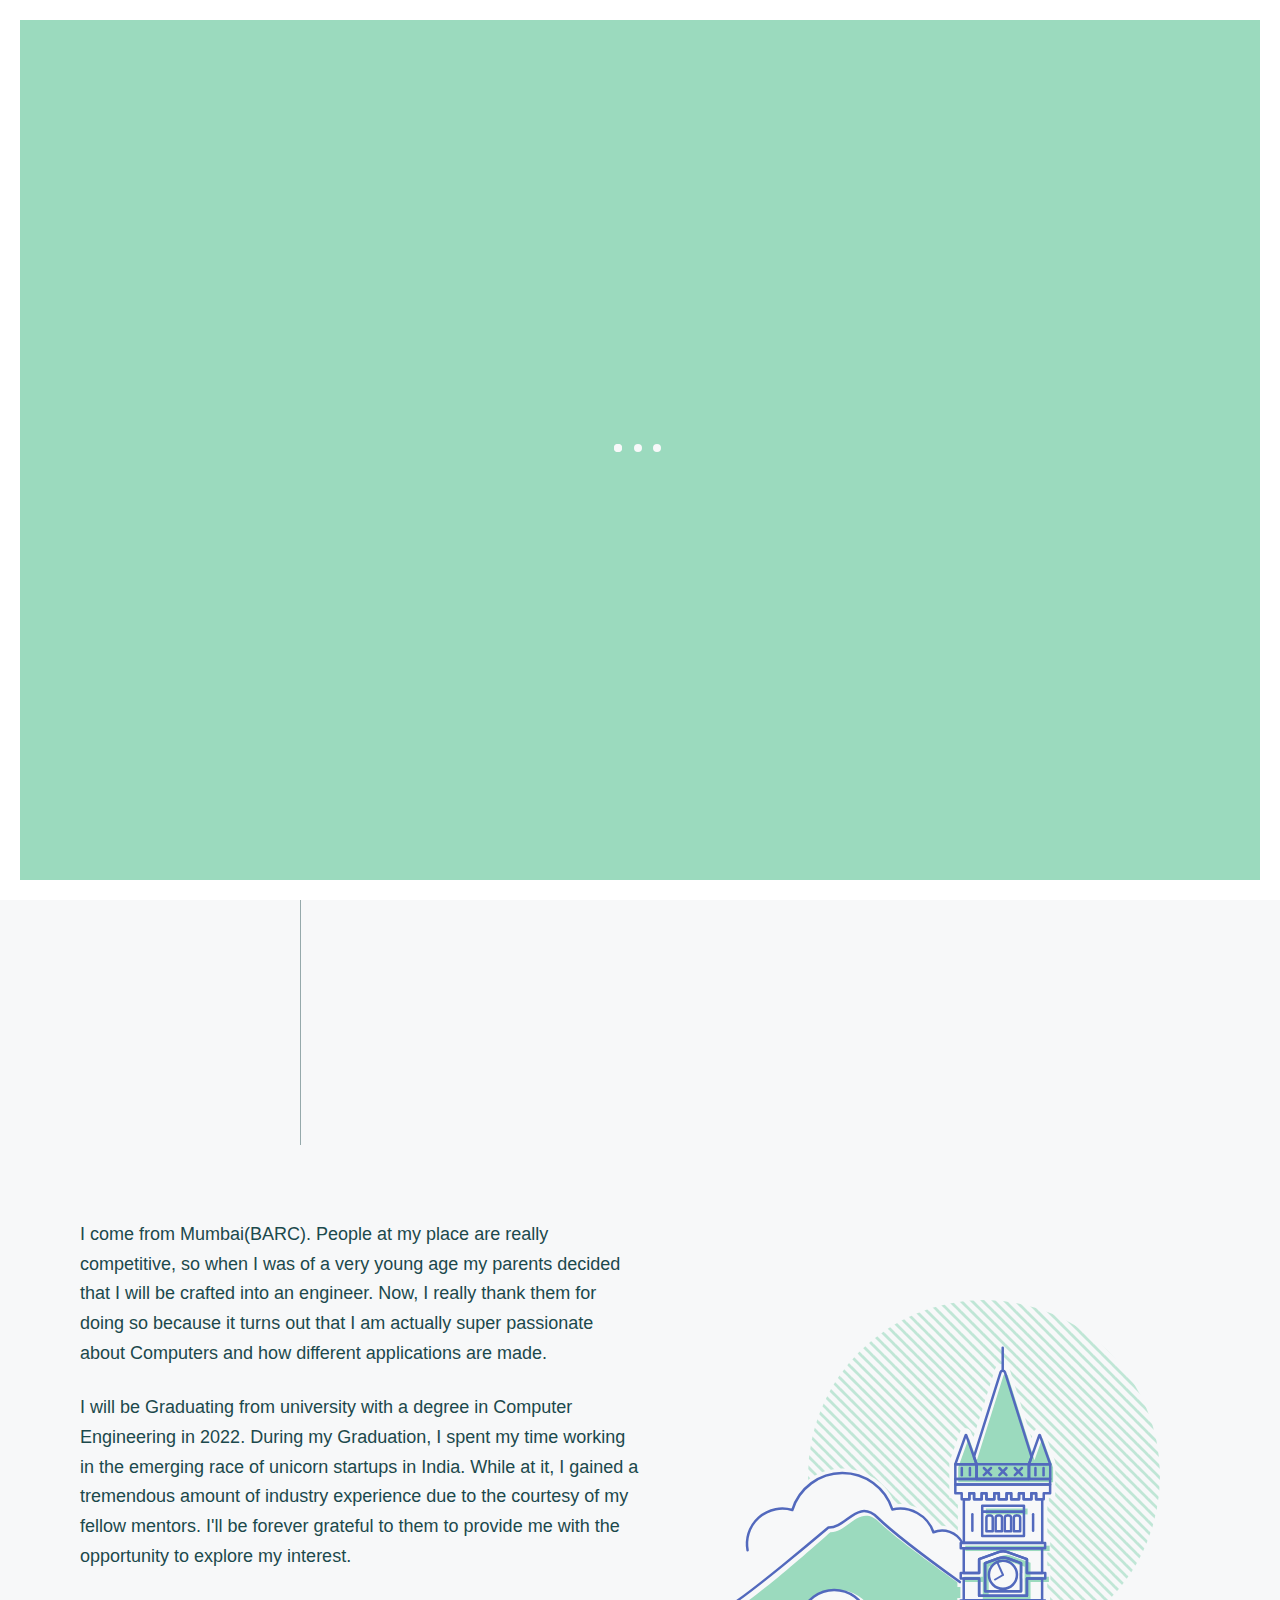
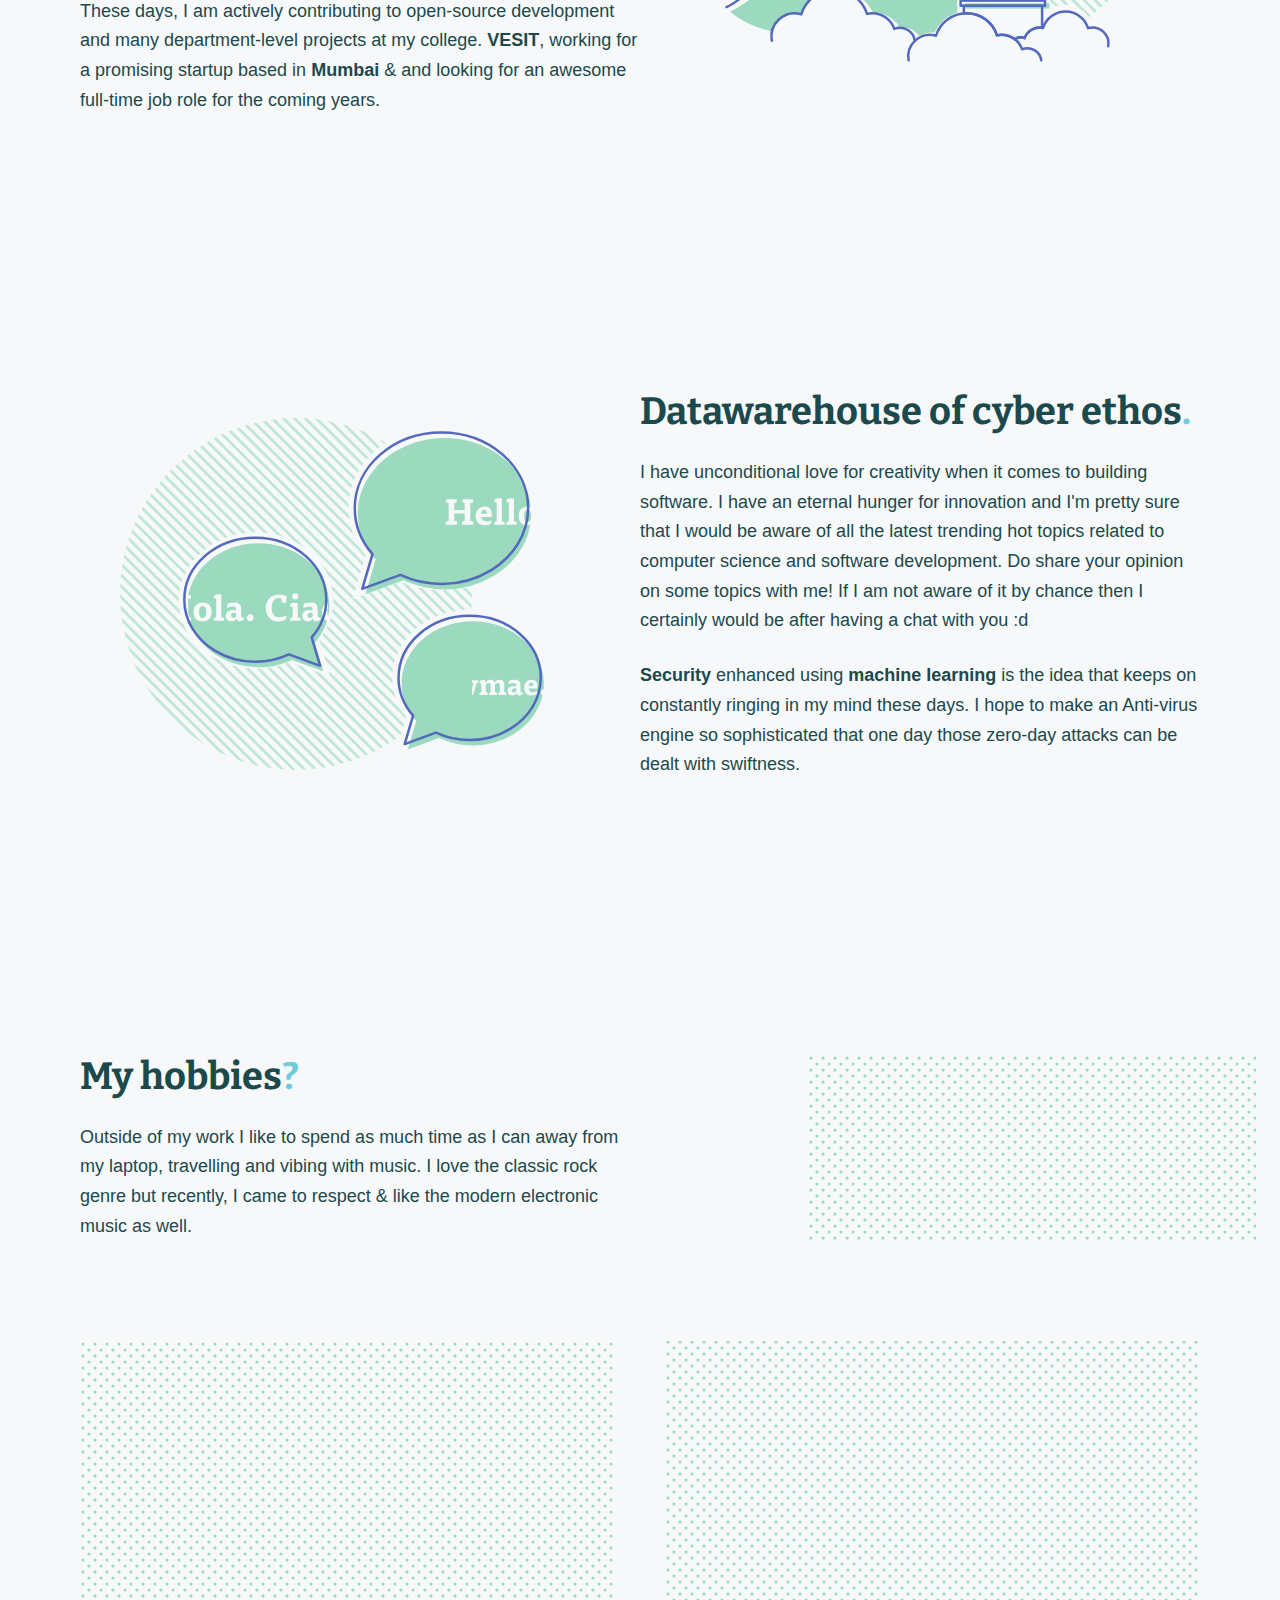
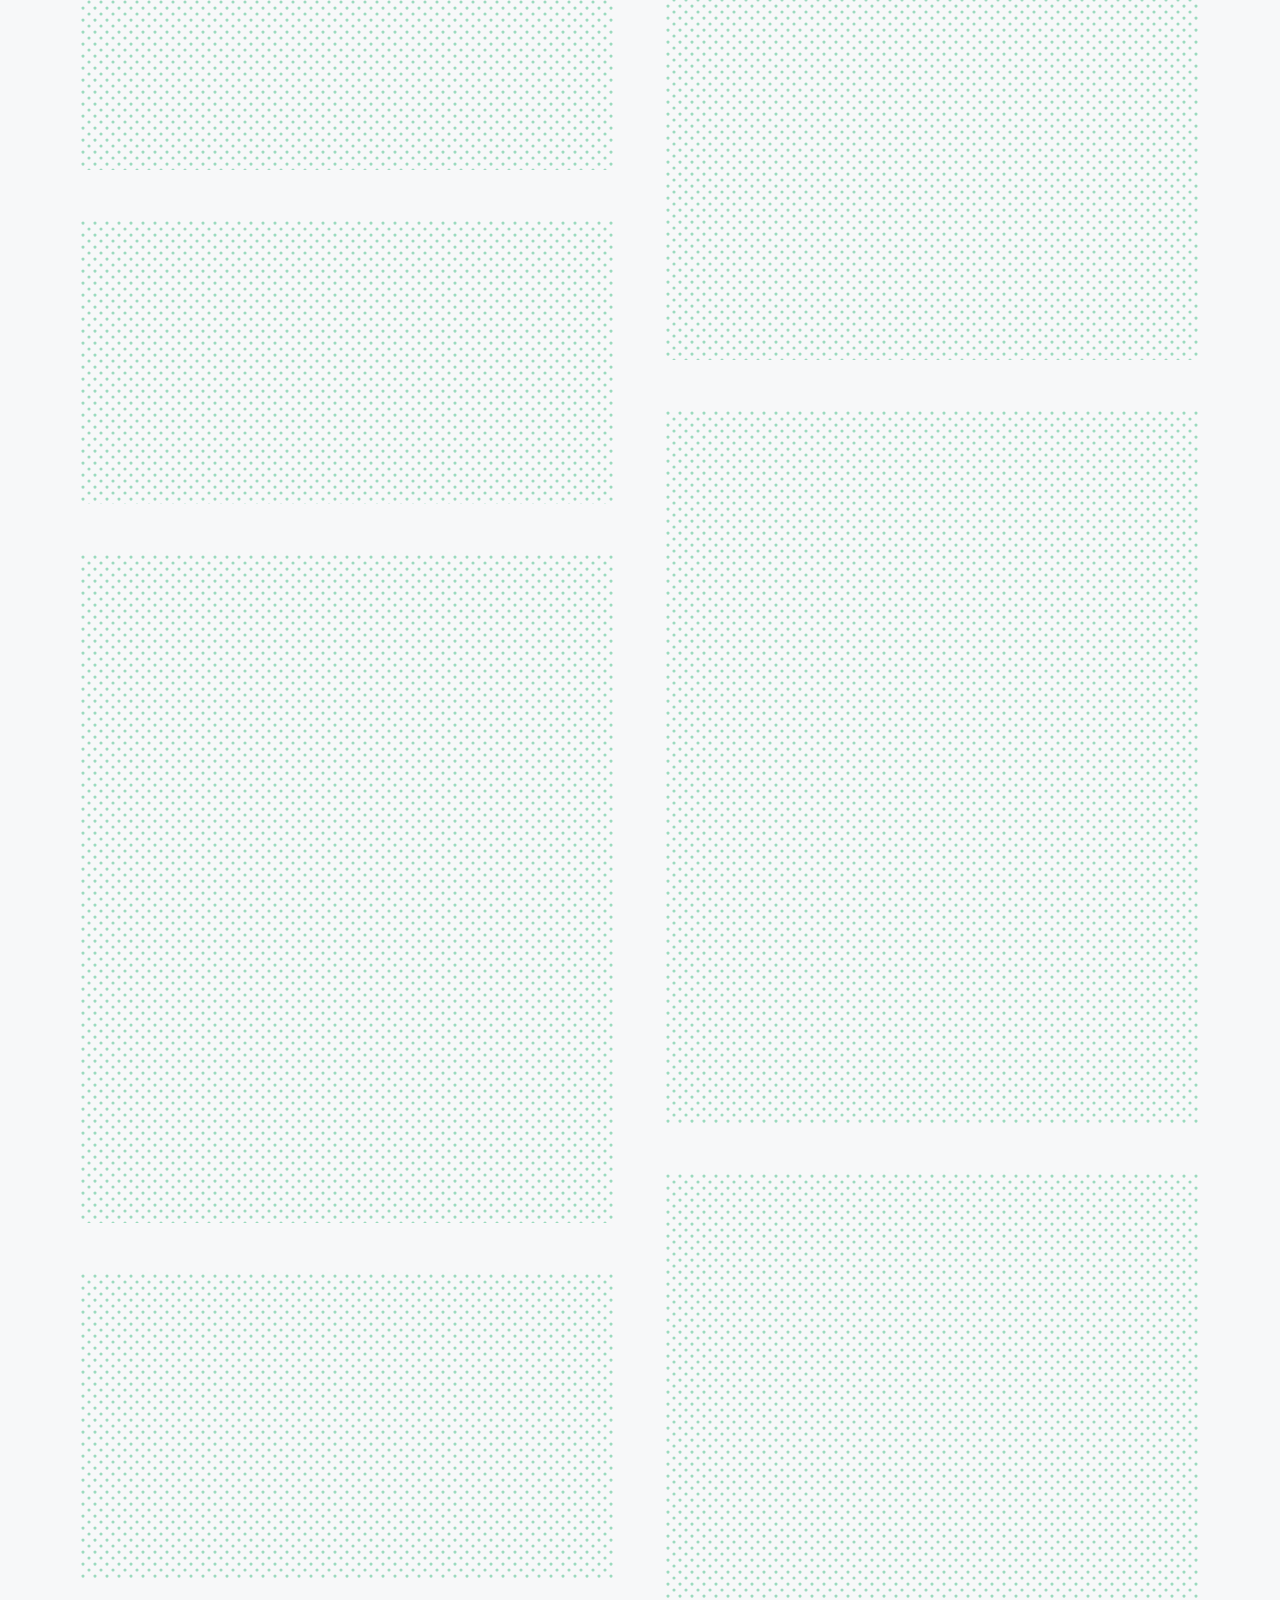
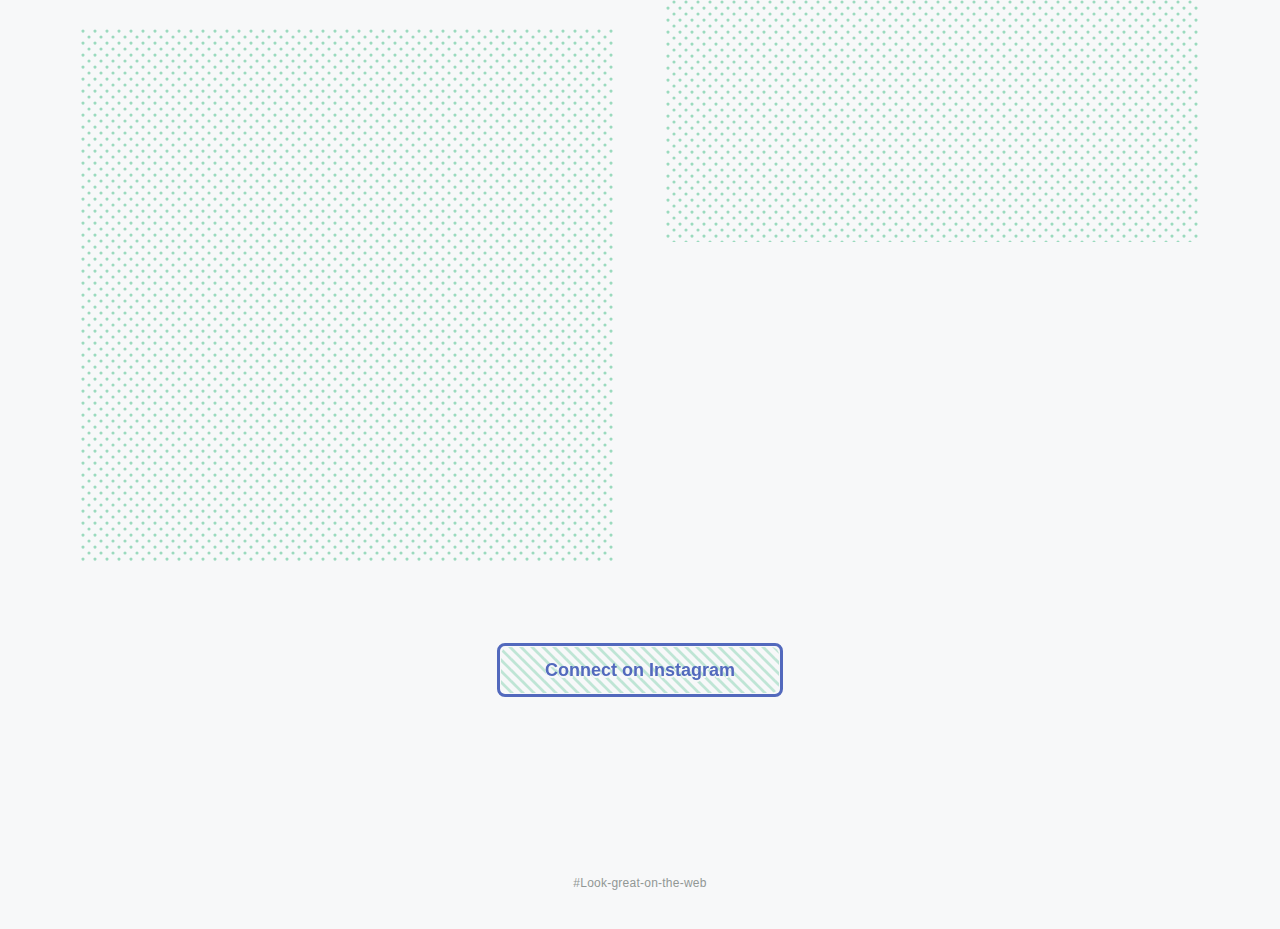
==== commit 1240153c: "fixed about page" ====
--- a/about/index.html
+++ b/about/index.html
@@ -338,27 +338,27 @@
             <div class="panels__main">
               <div class="flow">
                 <p>
-                  I come from a Mumbai(BARC). People at my place are really
-                  competetive, so when I was of very young age my parents
+                  I come from Mumbai(BARC). People at my place are really
+                  competitive, so when I was of a very young age my parents
                   decided that I will be crafted into an engineer. Now, I really
                   thank them for doing so because it turns out that I am
                   actually super passionate about Computers and how different
                   applications are made.
                 </p>
                 <p>
-                  I will be Graduating university with a degree in Computer
-                  Engineering in 2022. During my Graduation I spent my time
+                  I will be Graduating from university with a degree in Computer
+                  Engineering in 2022. During my Graduation, I spent my time
                   working in the emerging race of unicorn startups in India.
-                  While at it, I gained tremendous amount of industry experience
-                  due the courtesy of my fellow mentors. I'll be forever
-                  gratefull to them to provide me with the opportunity to
+                  While at it, I gained a tremendous amount of industry
+                  experience due to the courtesy of my fellow mentors. I'll be
+                  forever grateful to them to provide me with the opportunity to
                   explore my interest.
                 </p>
                 <p>
-                  These days, I am actively contributing to open source
-                  development and many department level projects at my college.
-                  <b>VESIT</b>, working for a very promising startup based in
-                  <b>Mumbai</b> & and am looking for awesome full time job role
+                  These days, I am actively contributing to open-source
+                  development and many department-level projects at my college.
+                  <b>VESIT</b>, working for a promising startup based in
+                  <b>Mumbai</b> & and looking for an awesome full-time job role
                   for the coming years.
                 </p>
               </div>
@@ -687,19 +687,18 @@
                 </h2>
                 <p>
                   I have unconditional love for creativity when it comes to
-                  building some software. I have an eternal hunger for
-                  innovation and I'm pretty sure that I would be aware of all
-                  the latest trending hot topics of related to computer science
-                  and software development. Do share your opinion on some topic
-                  with me! If I am not aware of it by chance then I certainly
-                  would be after having a chat with you :d
+                  building software. I have an eternal hunger for innovation and
+                  I'm pretty sure that I would be aware of all the latest
+                  trending hot topics related to computer science and software
+                  development. Do share your opinion on some topics with me! If
+                  I am not aware of it by chance then I certainly would be after
+                  having a chat with you :d
                 </p>
                 <p>
                   <b>Security</b> enhanced using <b>machine learning</b> is the
                   idea that keeps on constantly ringing in my mind these days. I
-                  hope to make an Anti virus engine so sophisticated that one
-                  day those zero day attacks will be a piece of cake to defend
-                  against.
+                  hope to make an Anti-virus engine so sophisticated that one
+                  day those zero-day attacks can be dealt with swiftness.
                 </p>
               </div>
             </div>
@@ -933,5 +932,4 @@
     </div>
     <script src="../assets/js/main.js"></script>
   </body>
-  <!-- Mirrored from robbowen.digital/about/ by HTTrack Website Copier/3.x [XR&CO'2014], Fri, 11 Mar 2022 13:49:45 GMT -->
 </html>
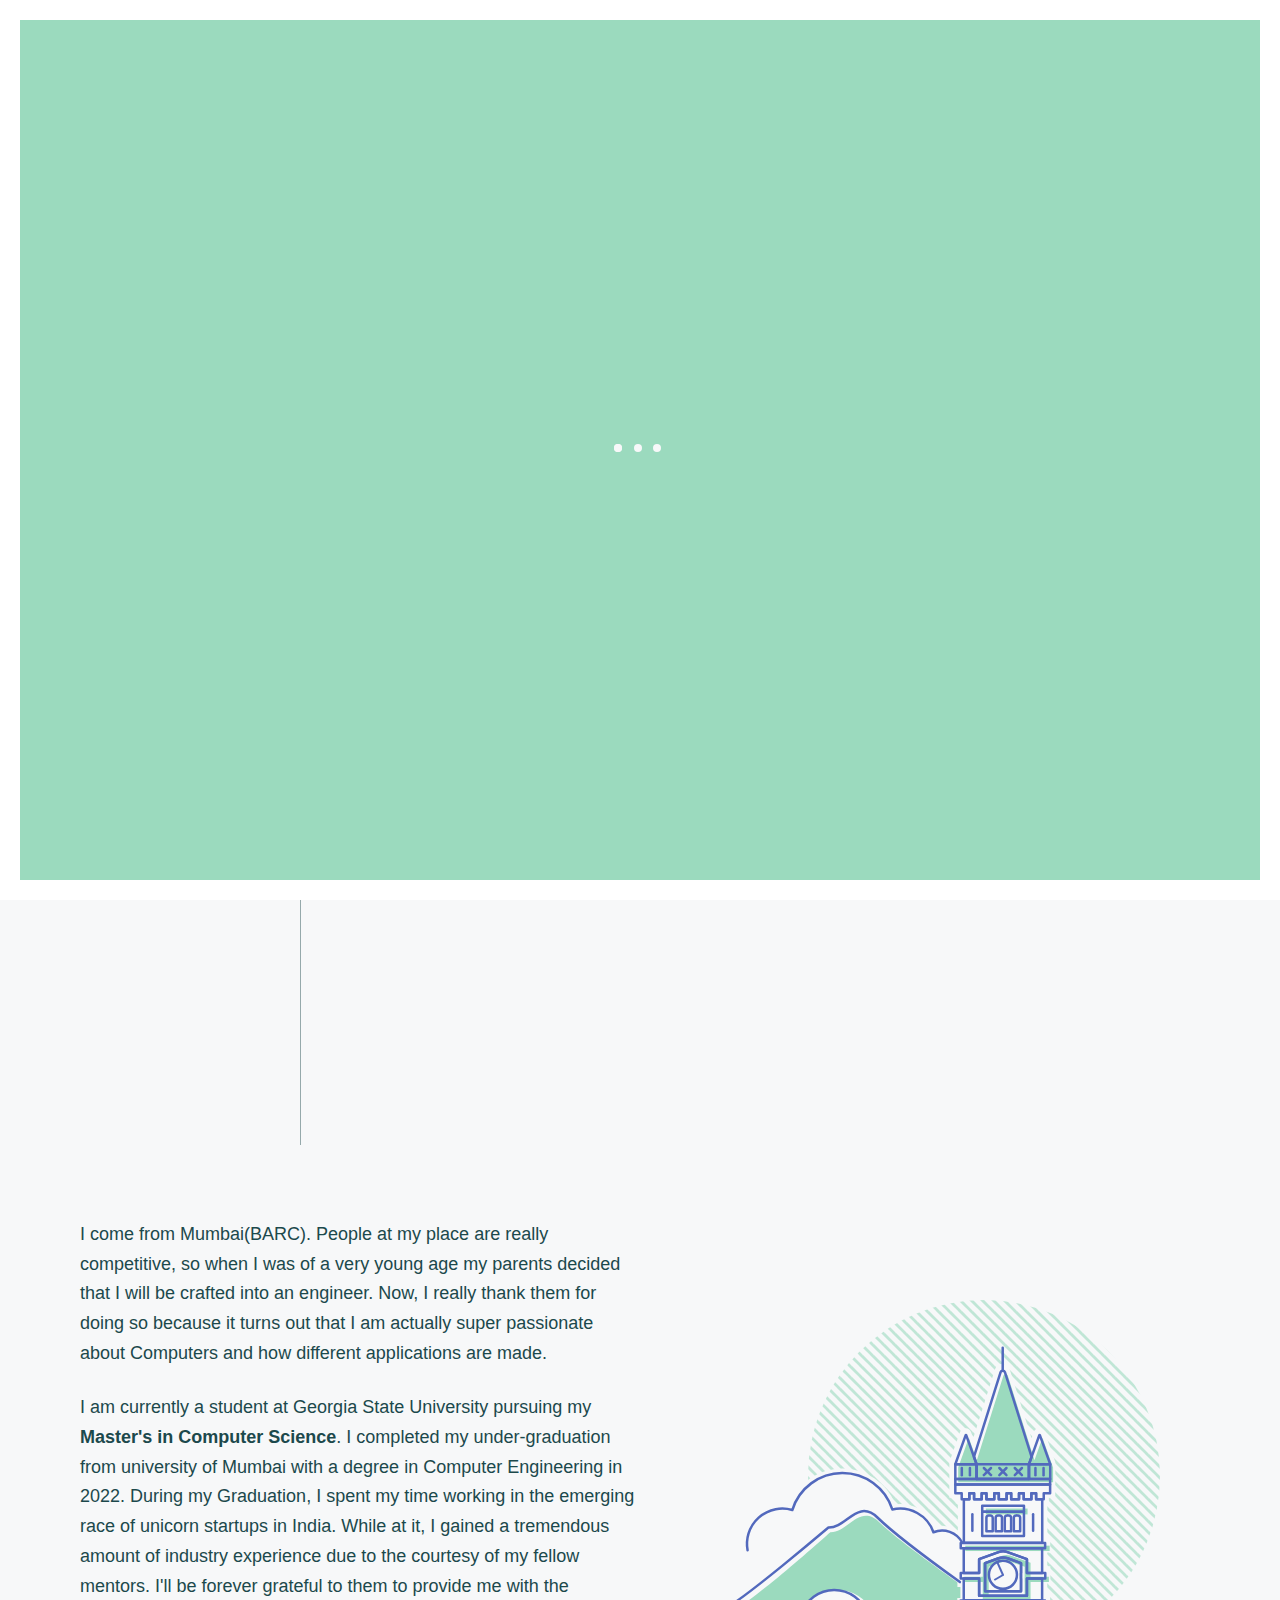
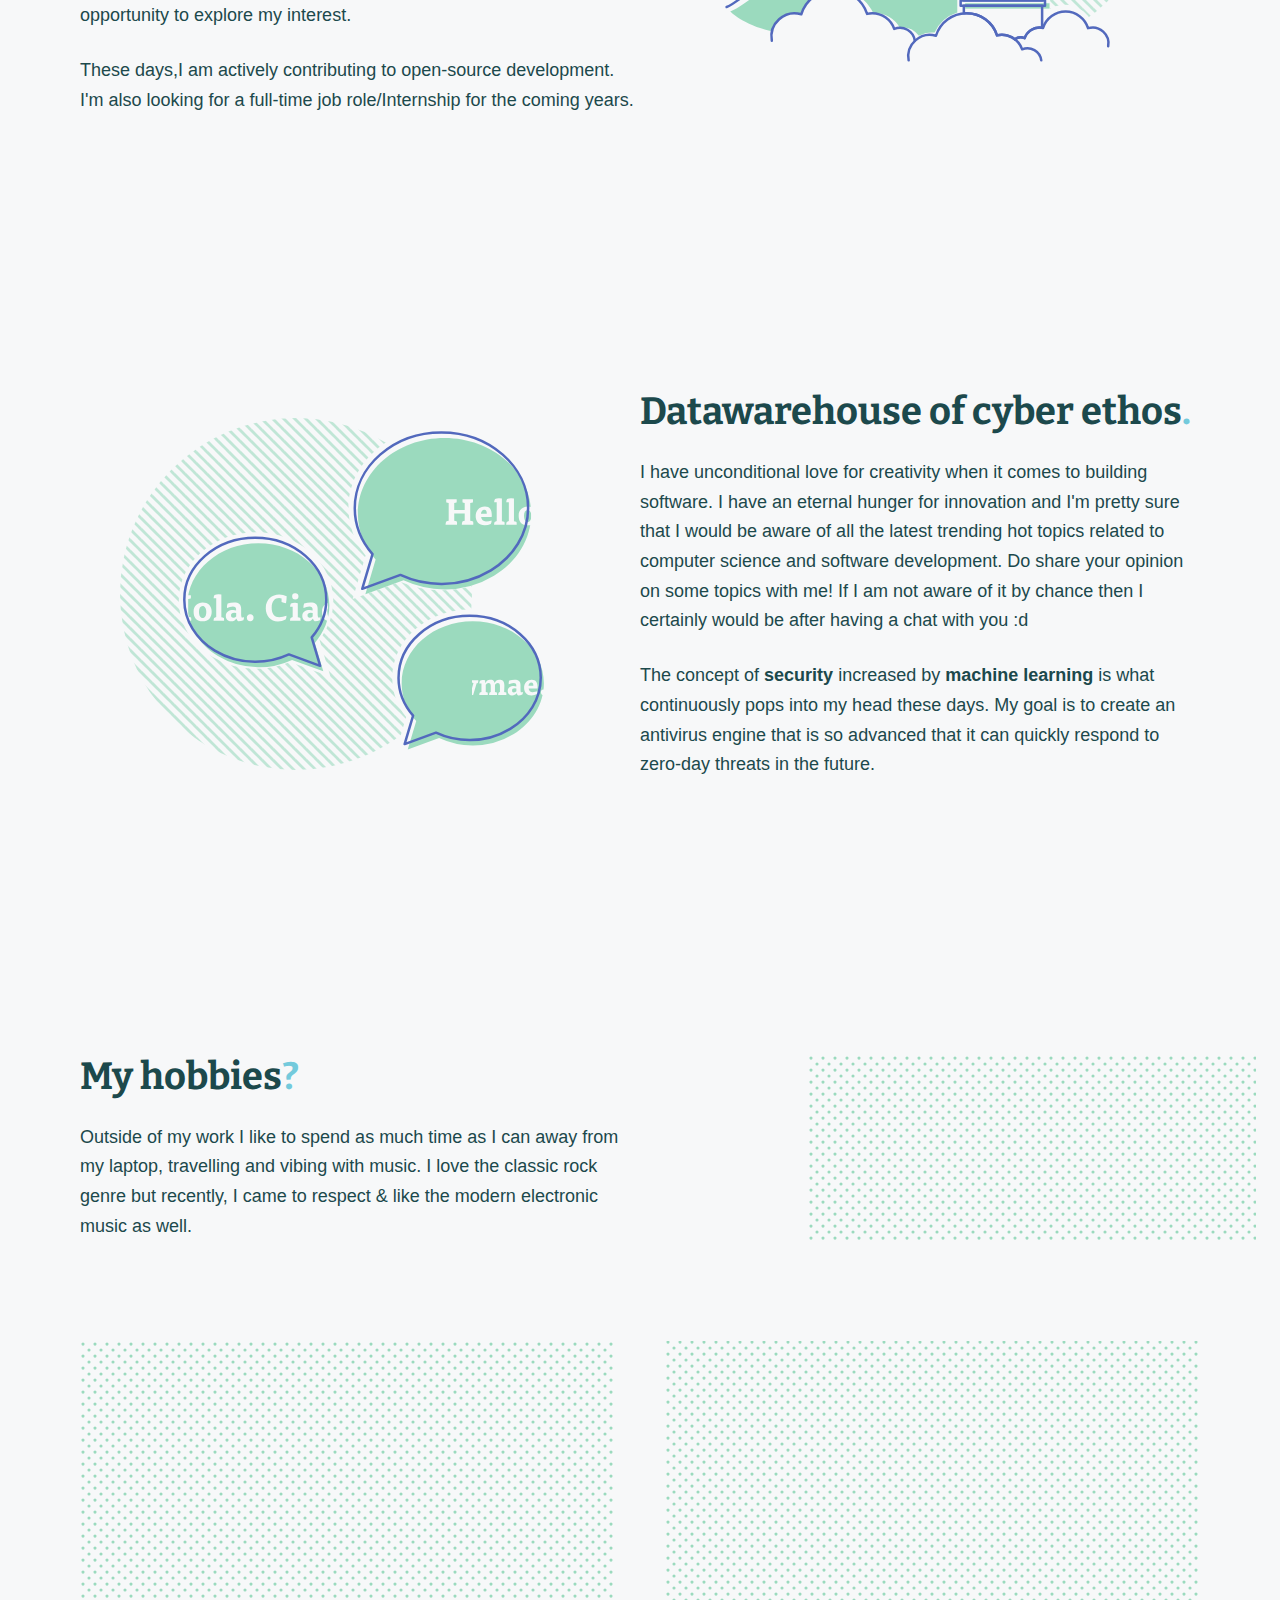
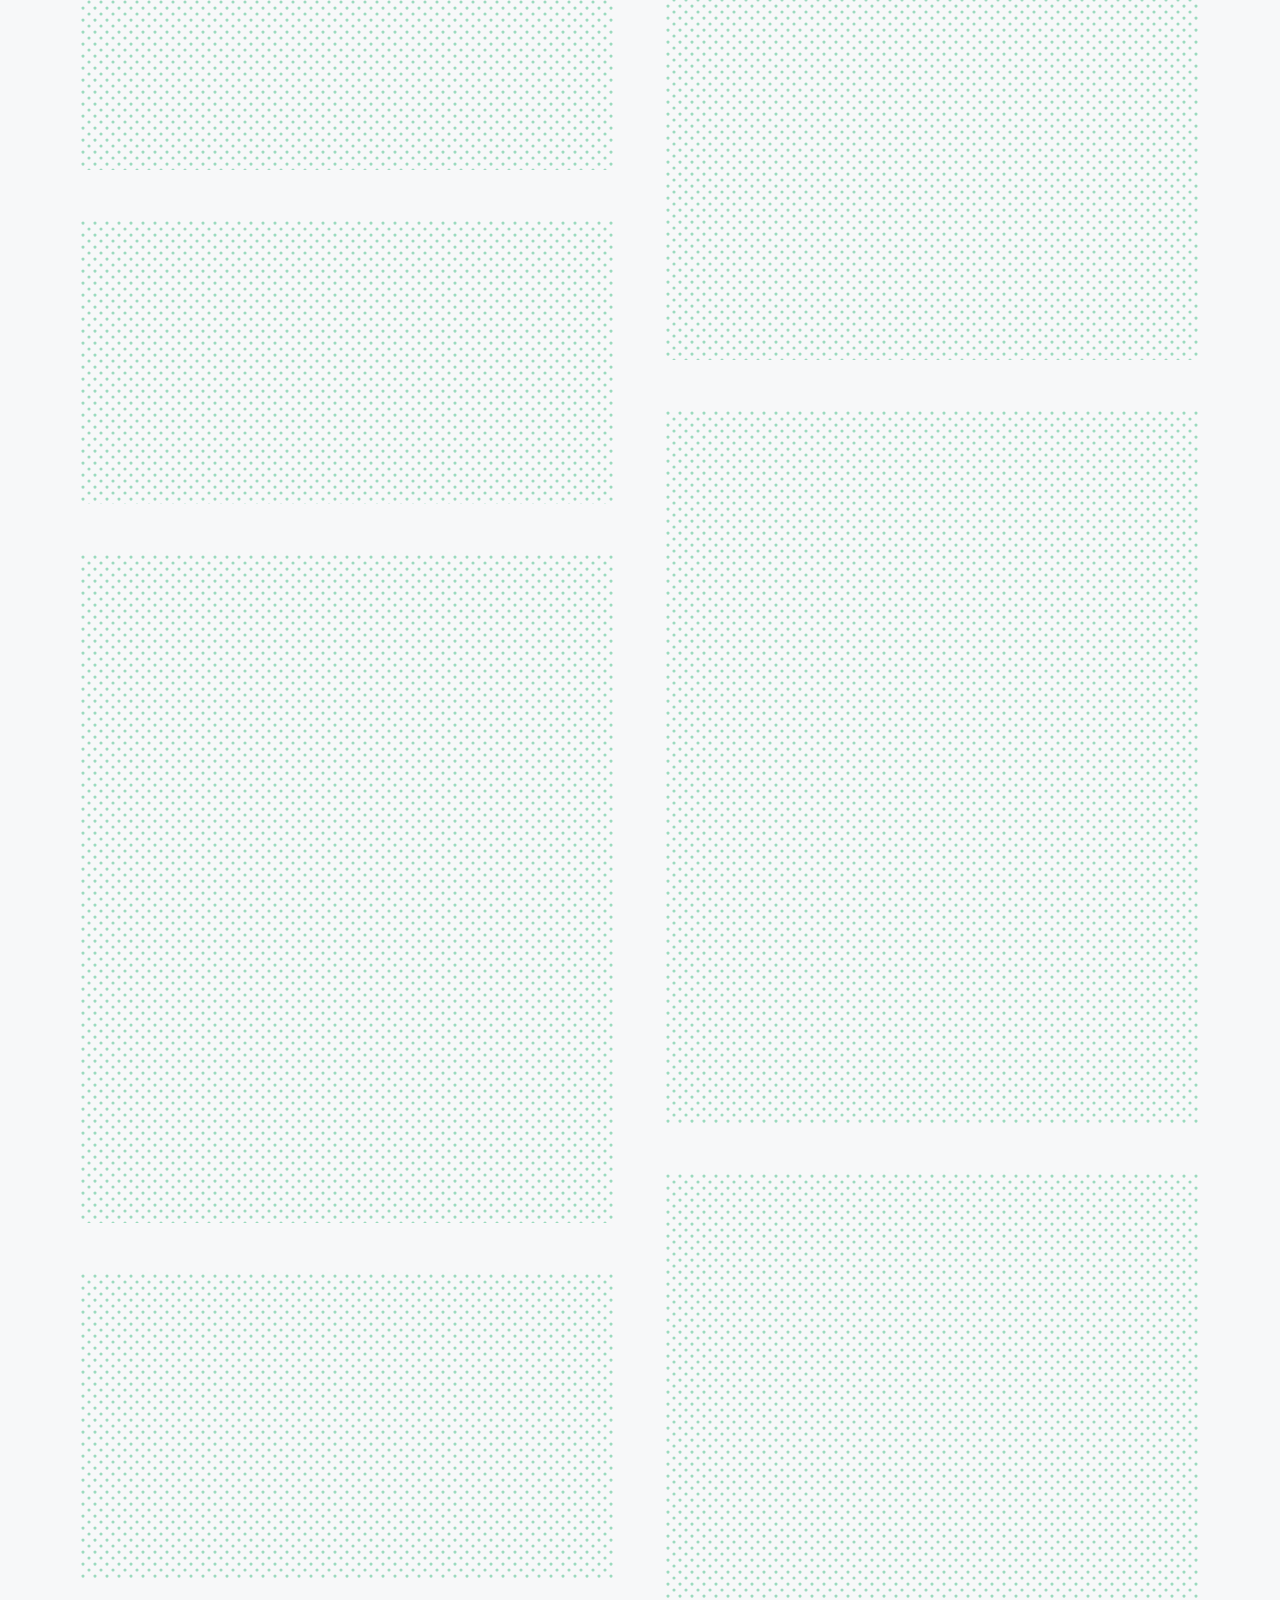
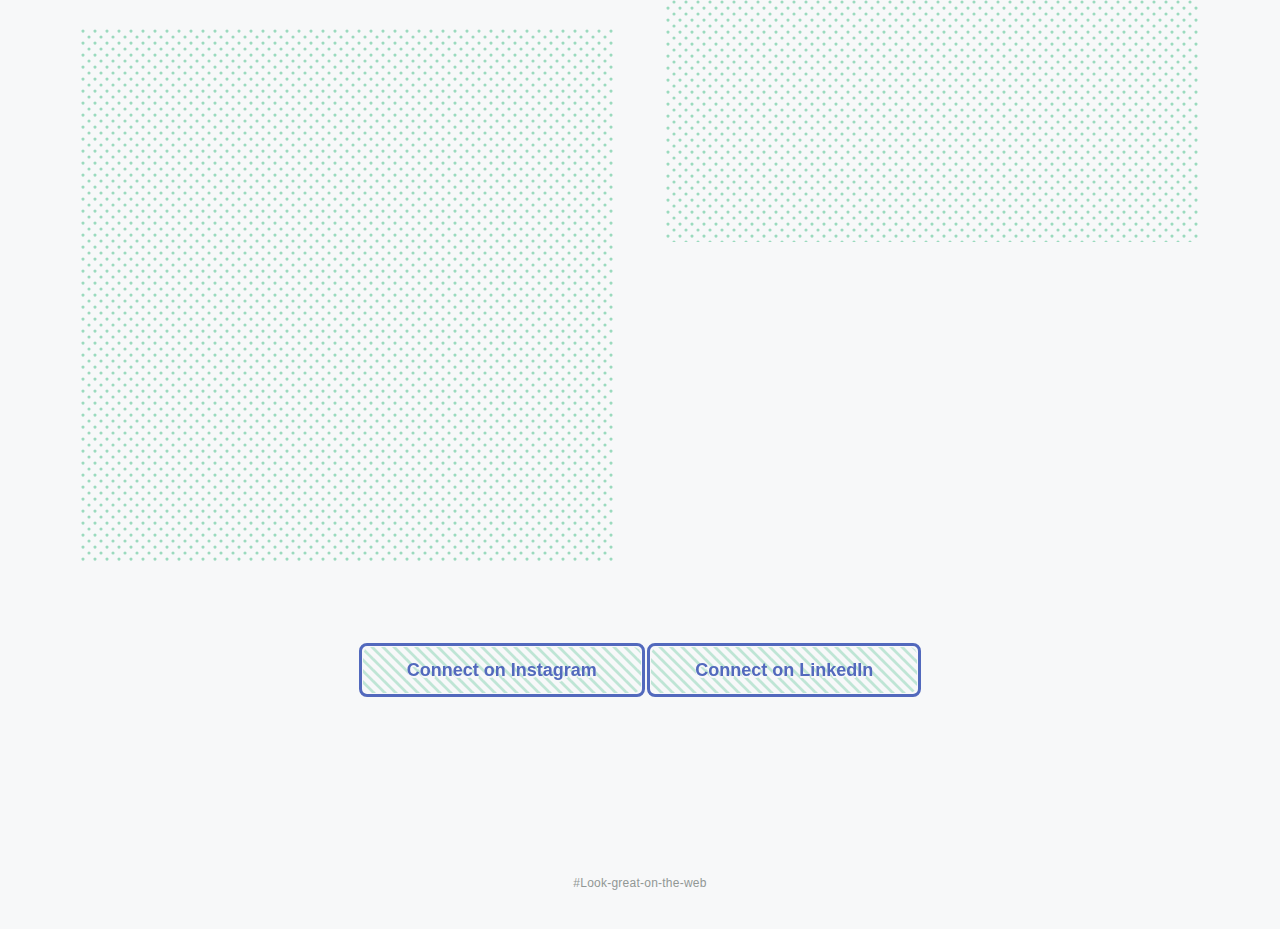
==== commit 01933918: "updated" ====
--- a/about/index.html
+++ b/about/index.html
@@ -159,7 +159,7 @@
               />
             </svg>
           </div>
-          Hire me</a
+          Get in touch</a
         >
       </div>
       <div class="main-menu js-menu" id="main-menu">
@@ -346,19 +346,19 @@
                   applications are made.
                 </p>
                 <p>
-                  I will be Graduating from university with a degree in Computer
-                  Engineering in 2022. During my Graduation, I spent my time
-                  working in the emerging race of unicorn startups in India.
-                  While at it, I gained a tremendous amount of industry
+                  I am currently a student at Georgia State University pursuing
+                  my <b>Master's in Computer Science</b>.
+                  I completed my under-graduation from university of Mumbai
+                  with a degree in Computer Engineering in 2022. During my Graduation,
+                  I spent my time working in the emerging race of unicorn
+                  startups in India. While at it, I gained a tremendous amount of industry
                   experience due to the courtesy of my fellow mentors. I'll be
                   forever grateful to them to provide me with the opportunity to
                   explore my interest.
                 </p>
                 <p>
-                  These days, I am actively contributing to open-source
-                  development and many department-level projects at my college.
-                  <b>VESIT</b>, working for a promising startup based in
-                  <b>Mumbai</b> & and looking for an awesome full-time job role
+                  These days,I am actively contributing to open-source
+                  development. I'm also looking for a full-time job role/Internship
                   for the coming years.
                 </p>
               </div>
@@ -695,10 +695,10 @@
                   having a chat with you :d
                 </p>
                 <p>
-                  <b>Security</b> enhanced using <b>machine learning</b> is the
-                  idea that keeps on constantly ringing in my mind these days. I
-                  hope to make an Anti-virus engine so sophisticated that one
-                  day those zero-day attacks can be dealt with swiftness.
+                  The concept of <b>security</b> increased by <b>machine learning</b> is
+                  what continuously pops into my head these days.
+                  My goal is to create an antivirus engine that is so
+                  advanced that it can quickly respond to zero-day threats in the future.
                 </p>
               </div>
             </div>
@@ -923,6 +923,19 @@
                     >Connect on Instagram</span
                   ></a
                 >
+                <a
+                  href="https://www.linkedin.com/in/aditya-mohan-b1ba7a182/"
+                  target="_blank"
+                  rel="noreferrer"
+                  class="btn"
+                  ><span class="btn__label">Connect on LinkedIn</span>
+                  <span
+                    class="btn__fill stripes"
+                    data-drift="-10 -12"
+                    aria-hidden="true"
+                    >Connect on LinkedIn</span
+                  ></a
+                >
               </div>
             </div>
           </div>
